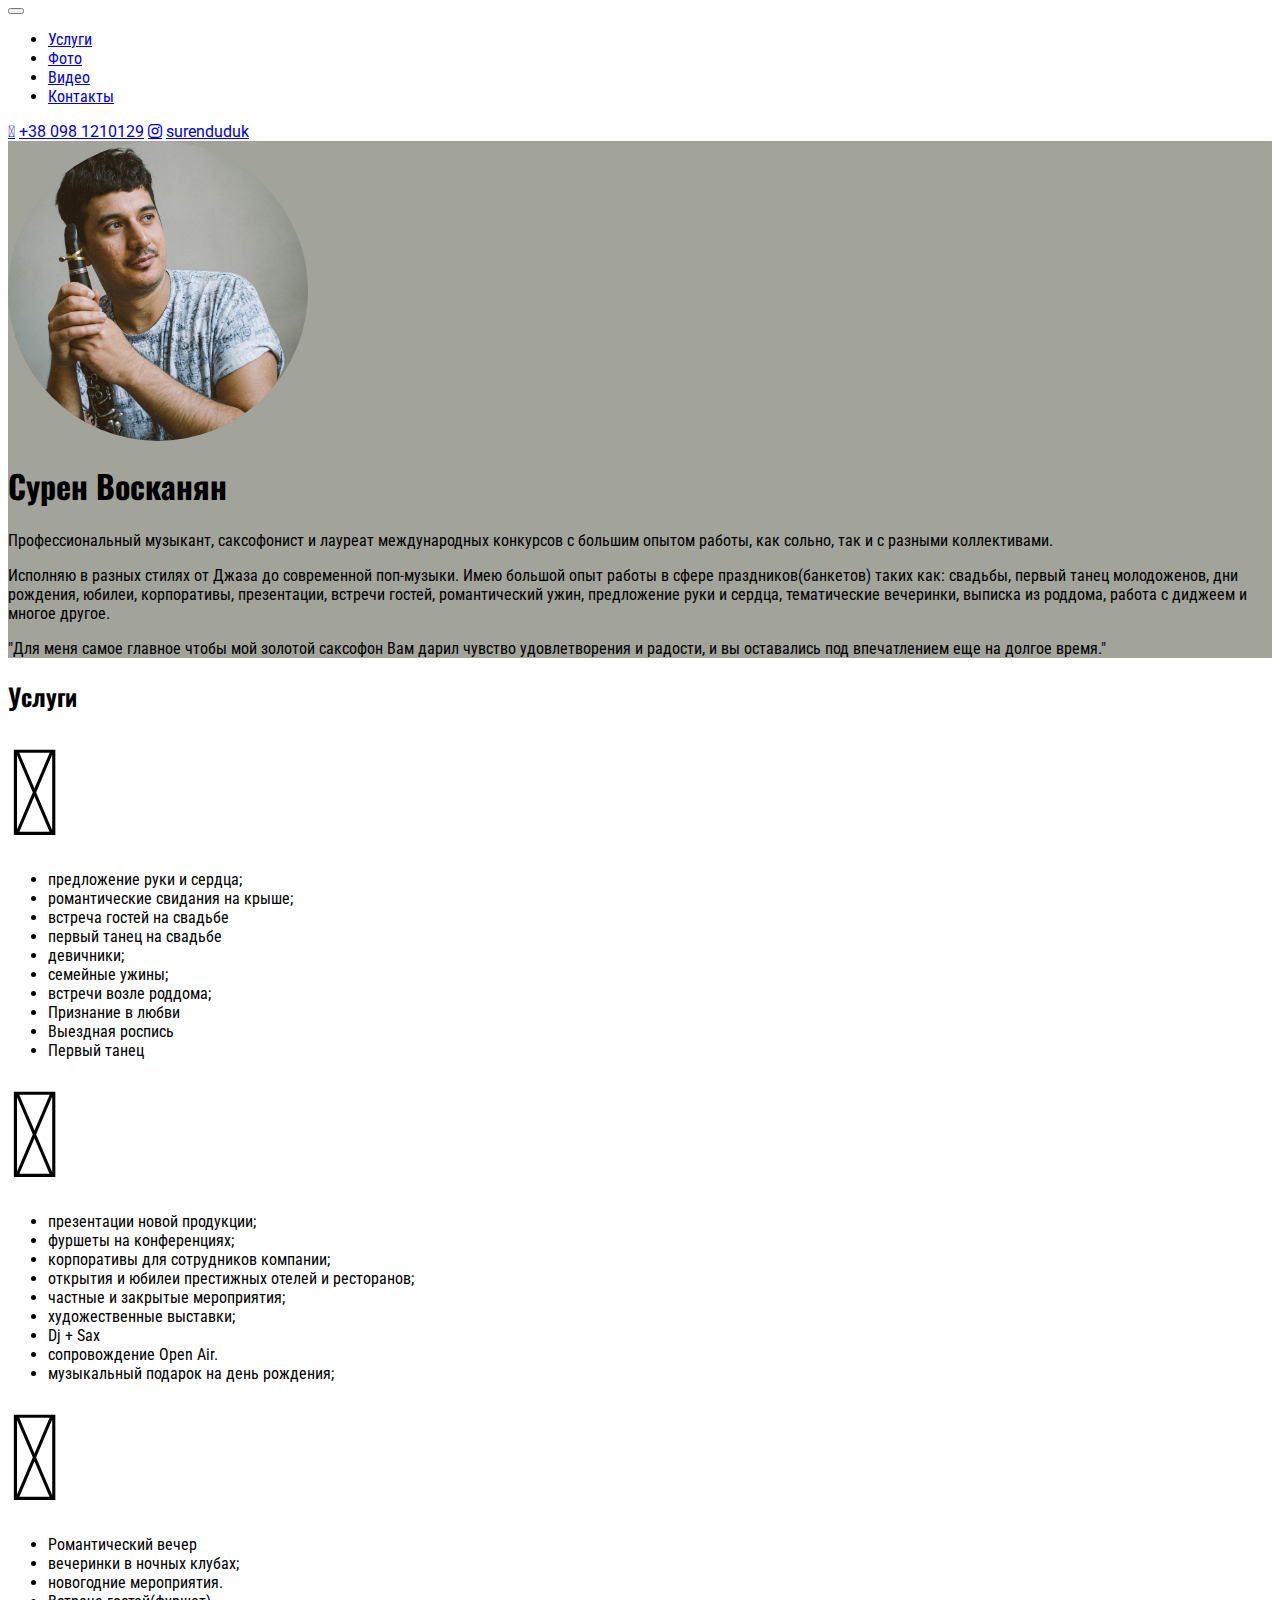
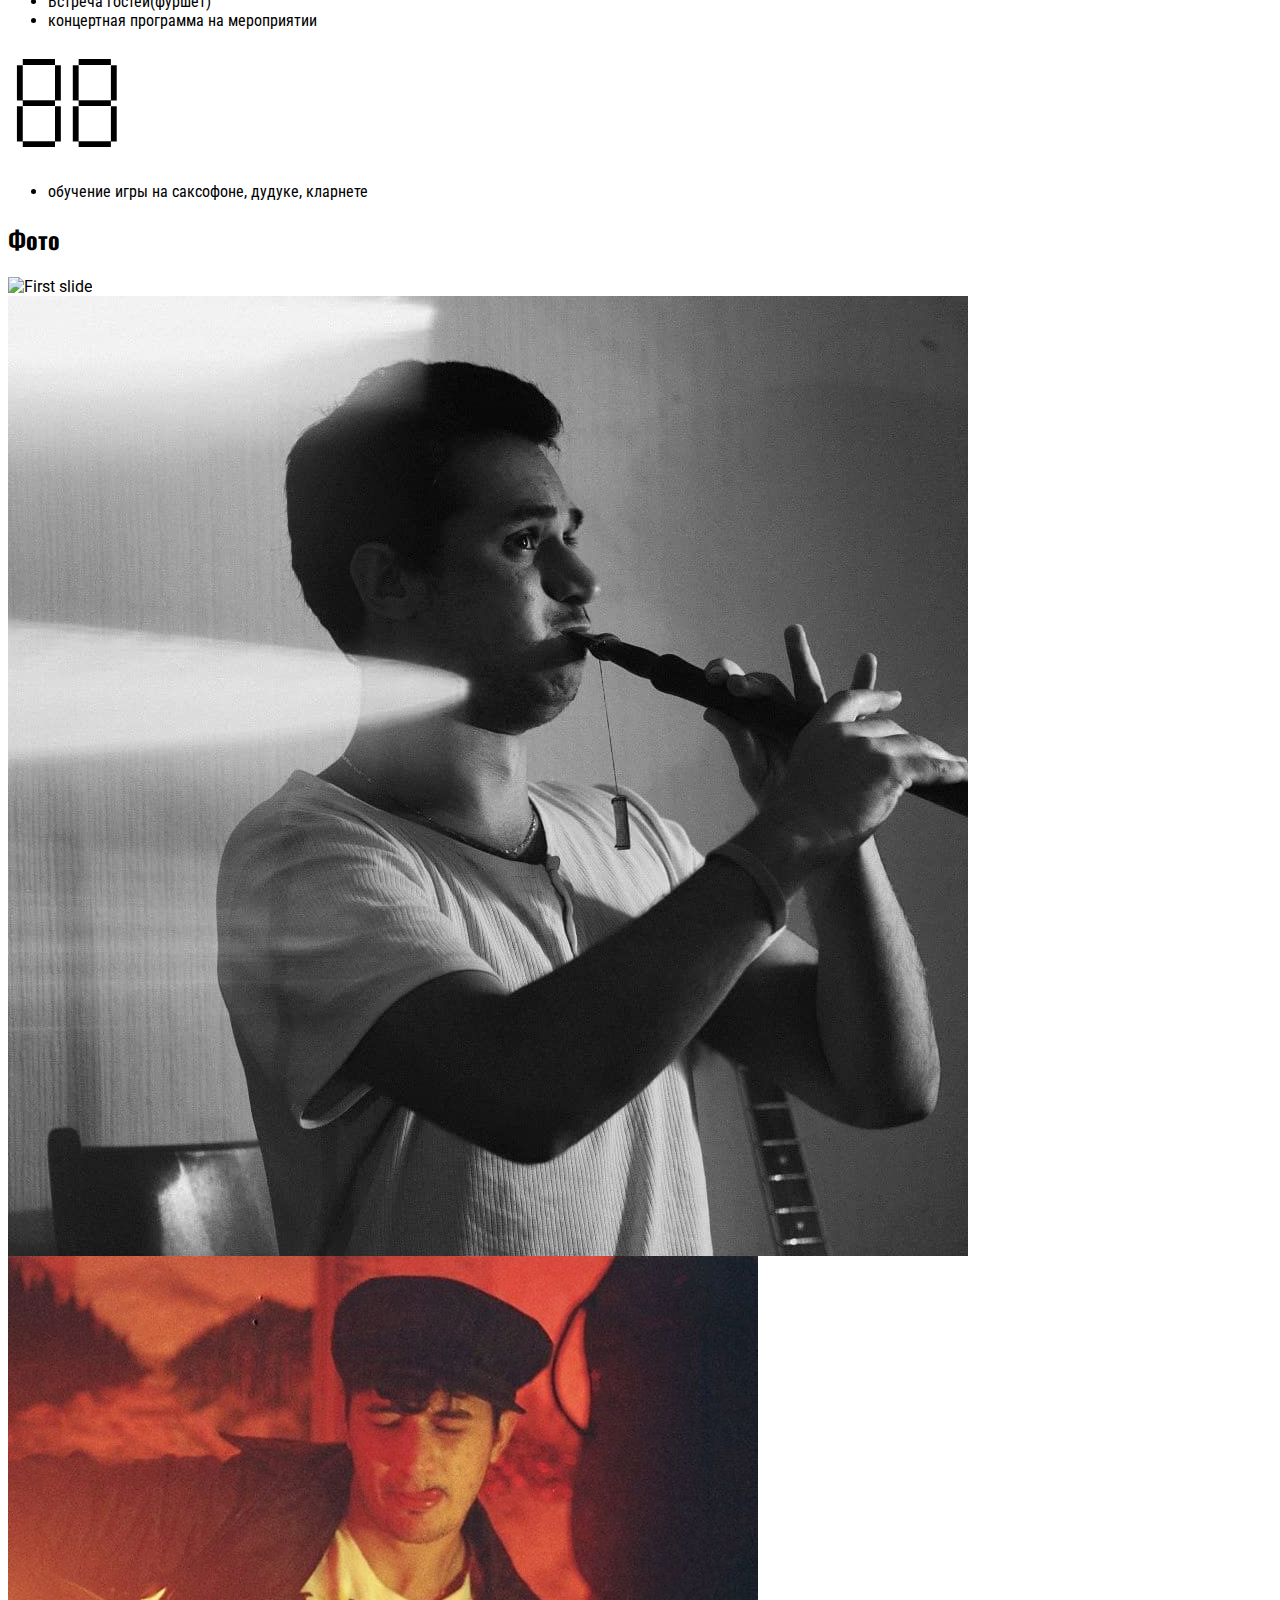
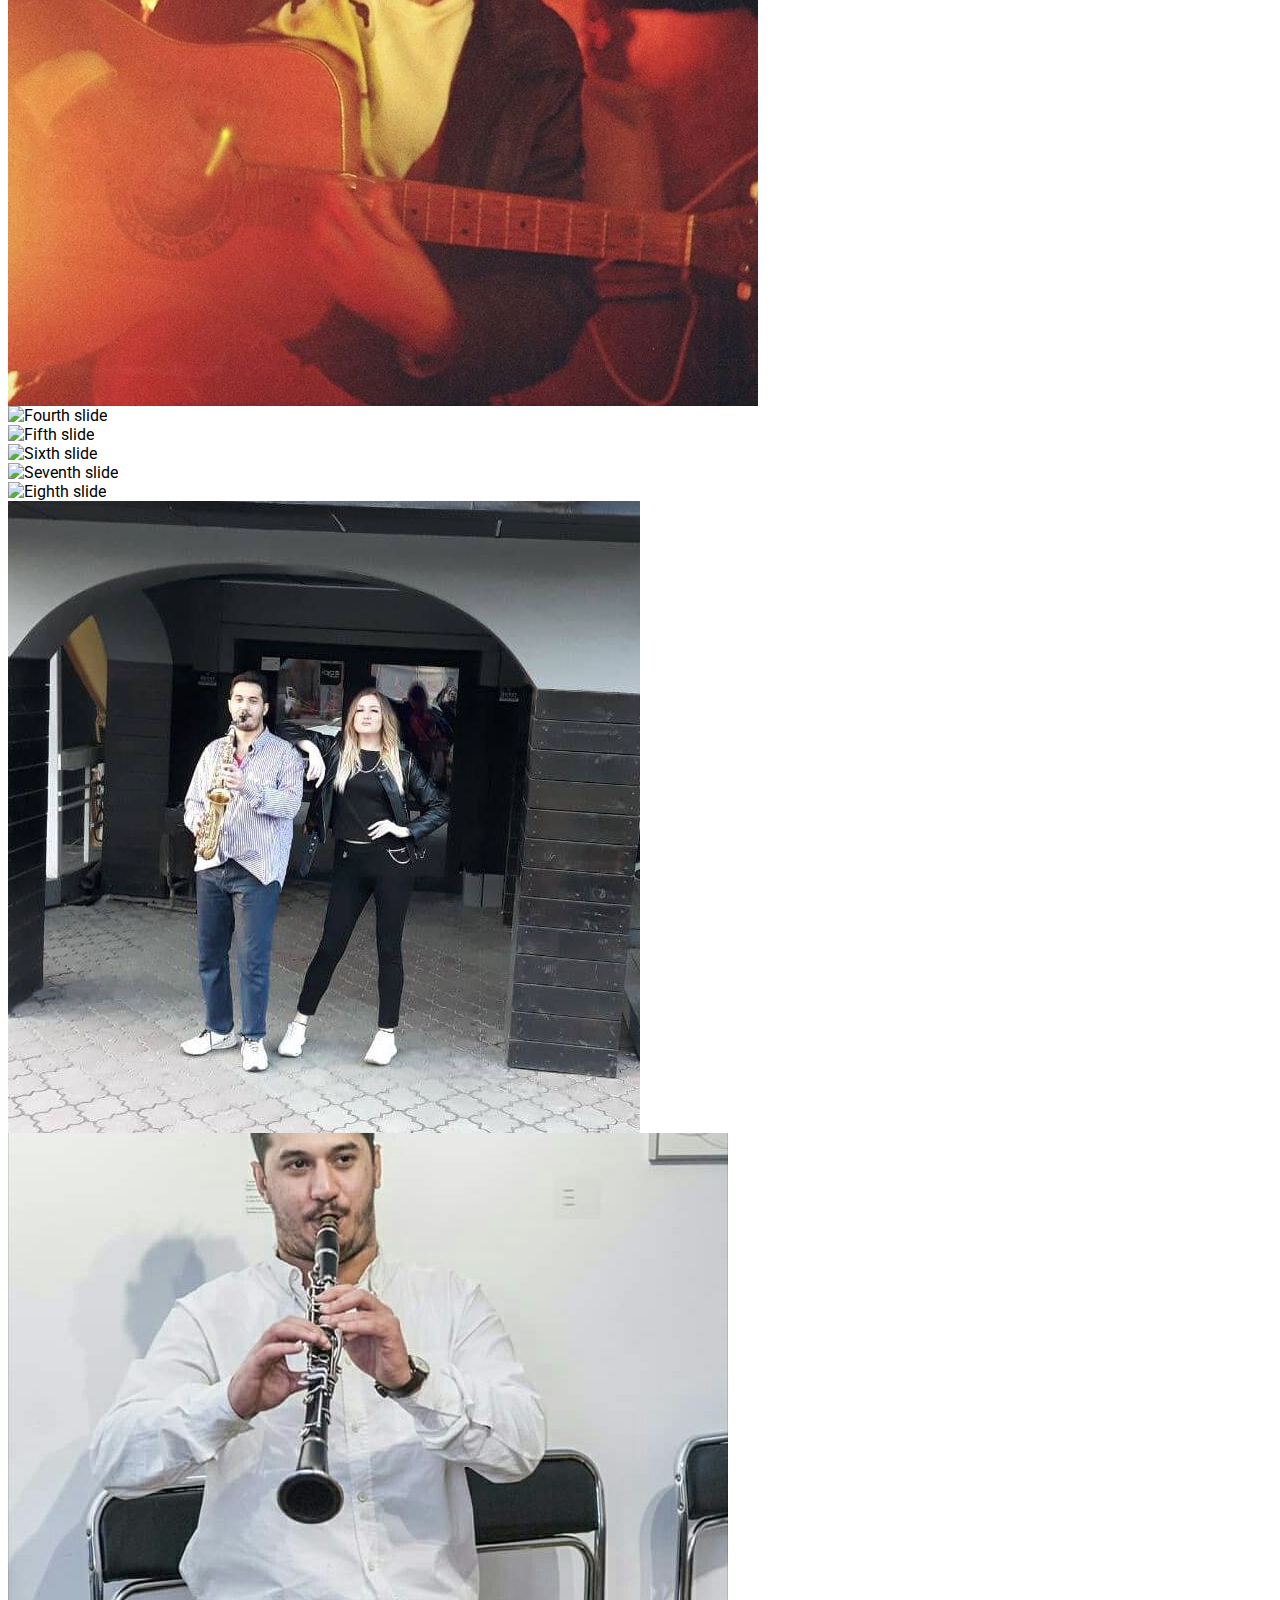
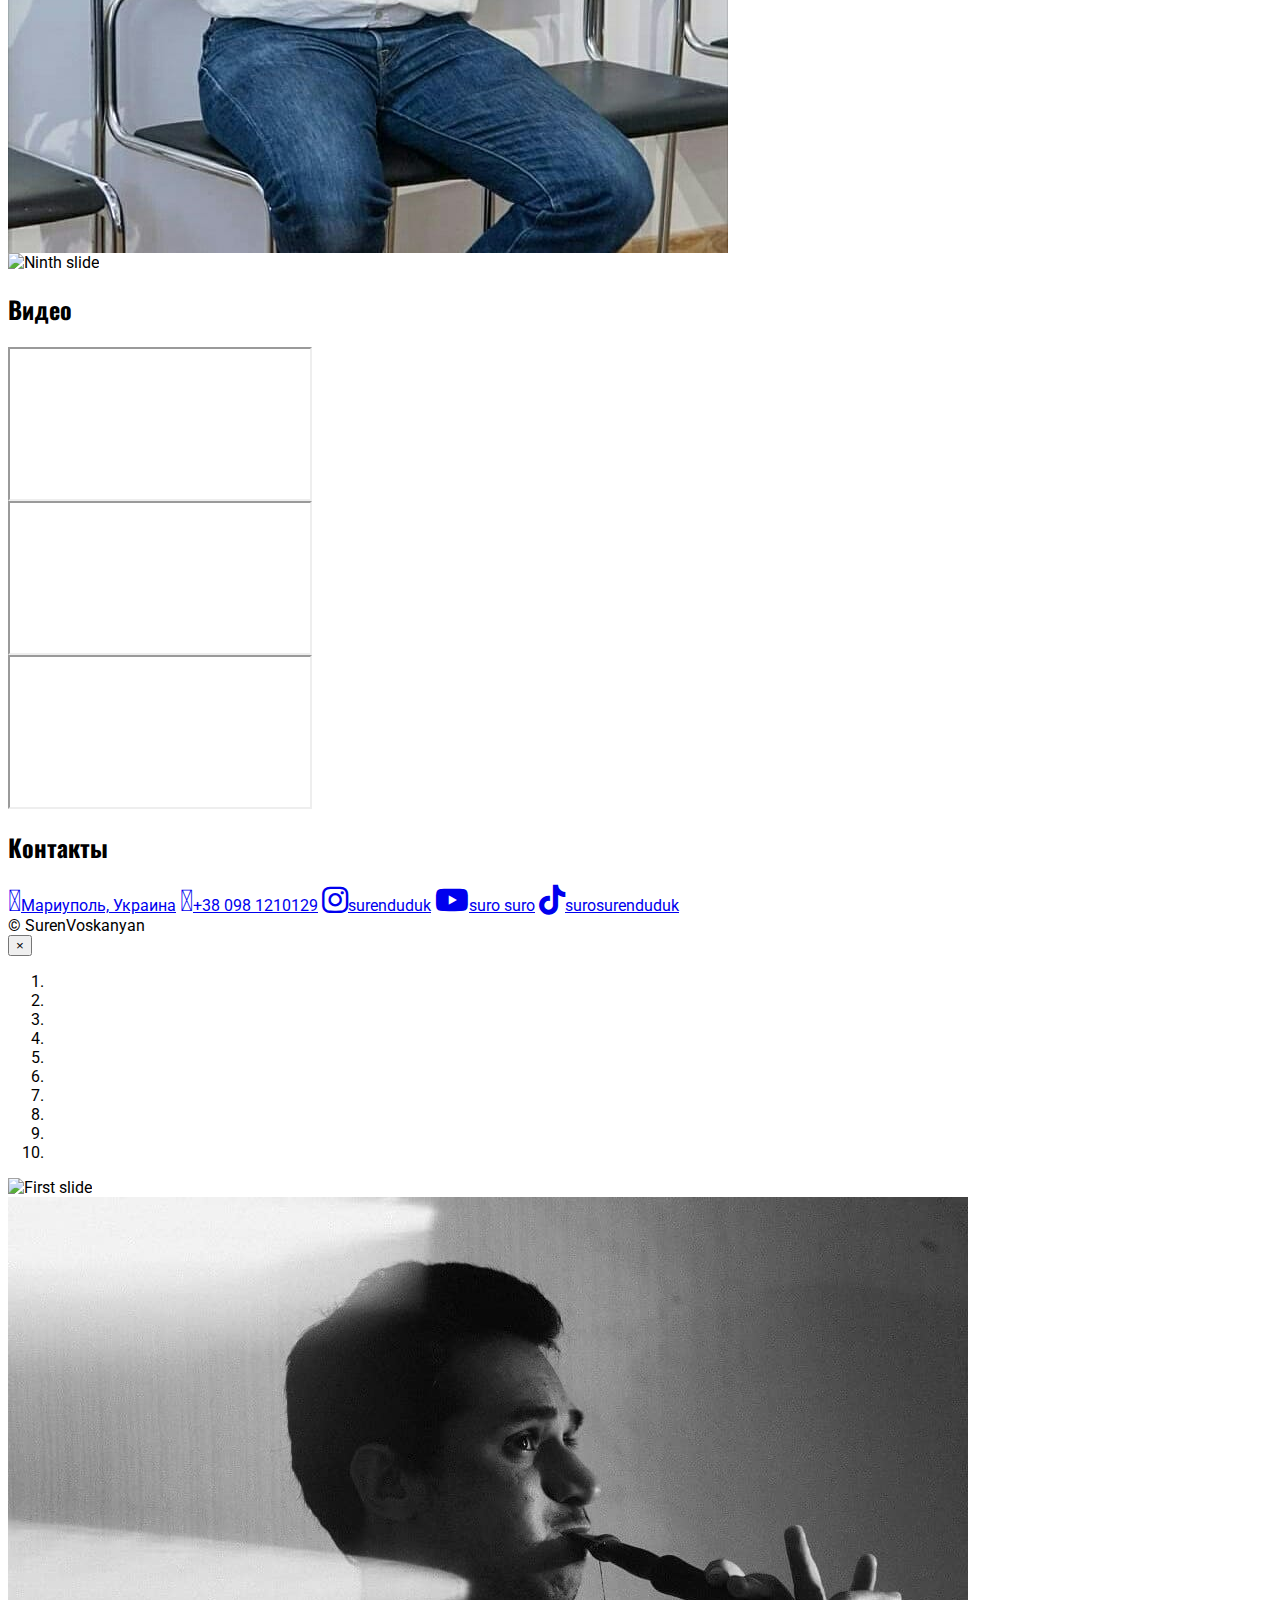
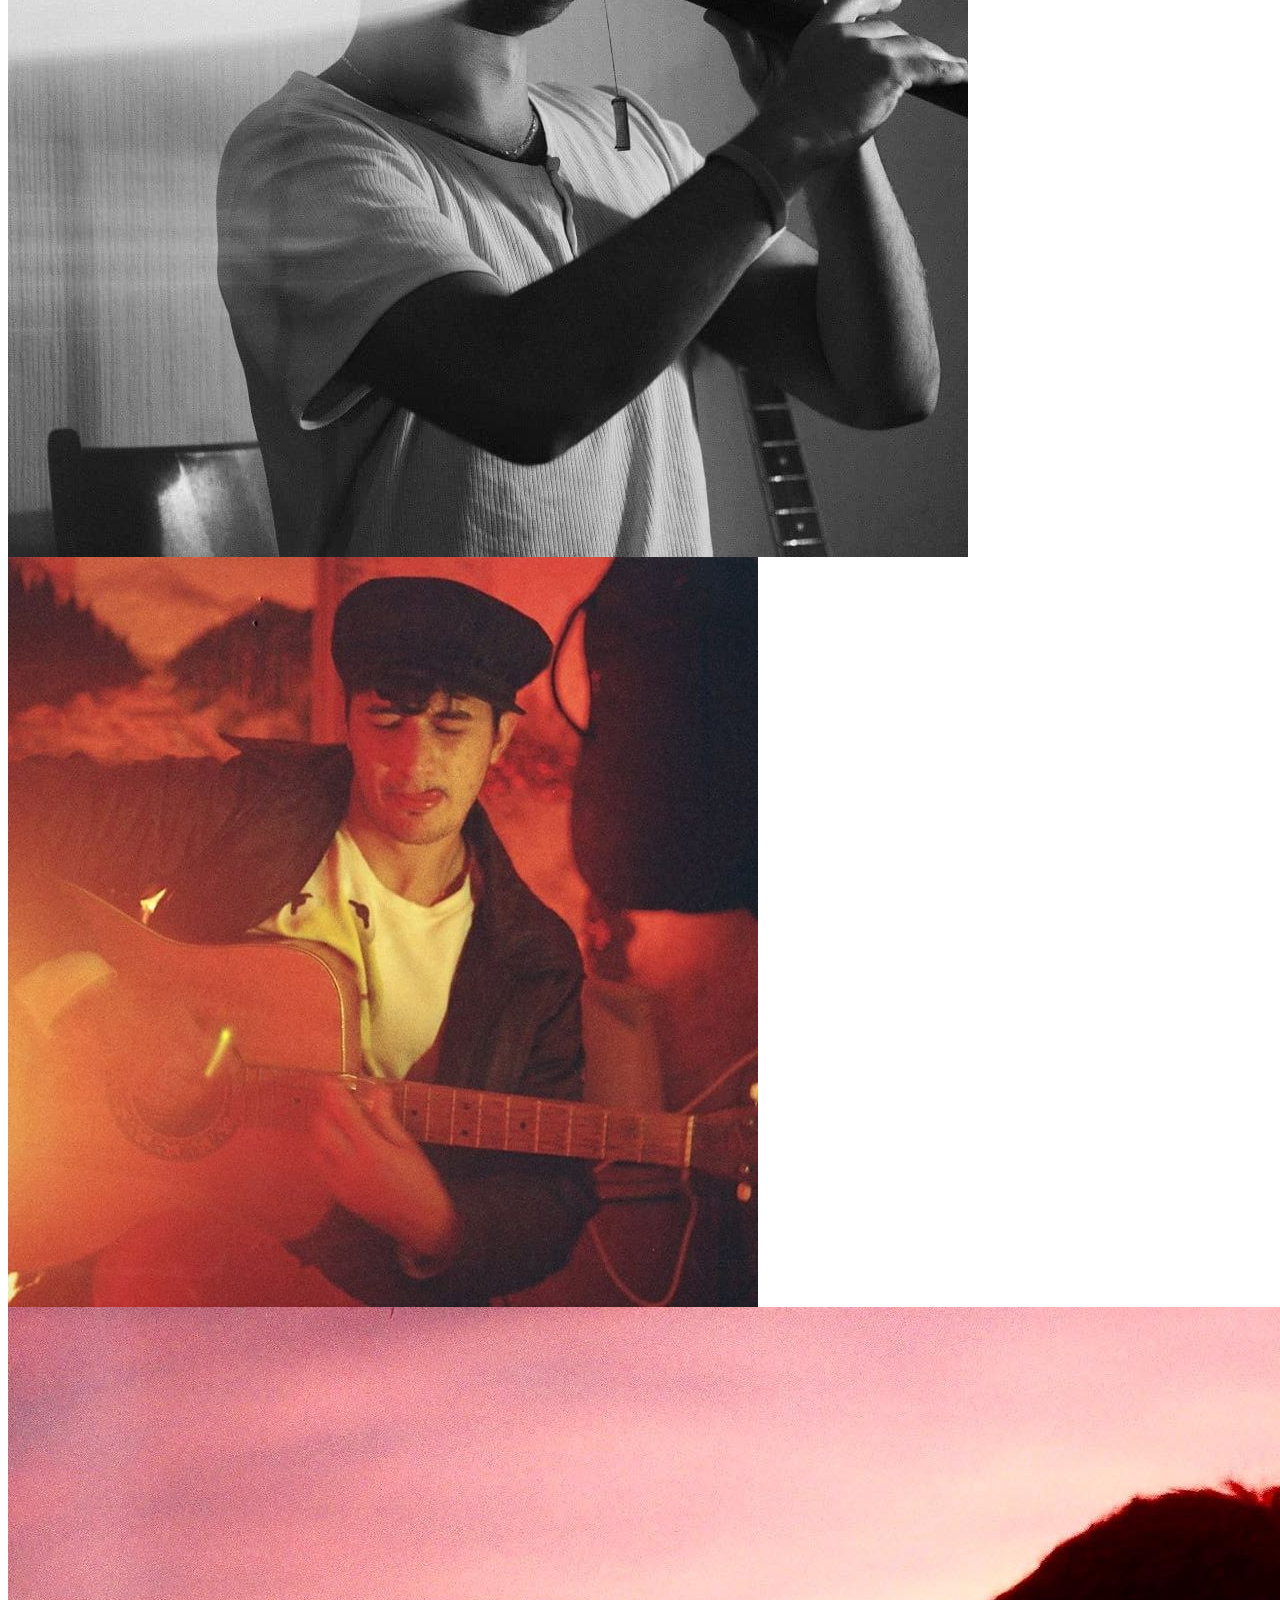
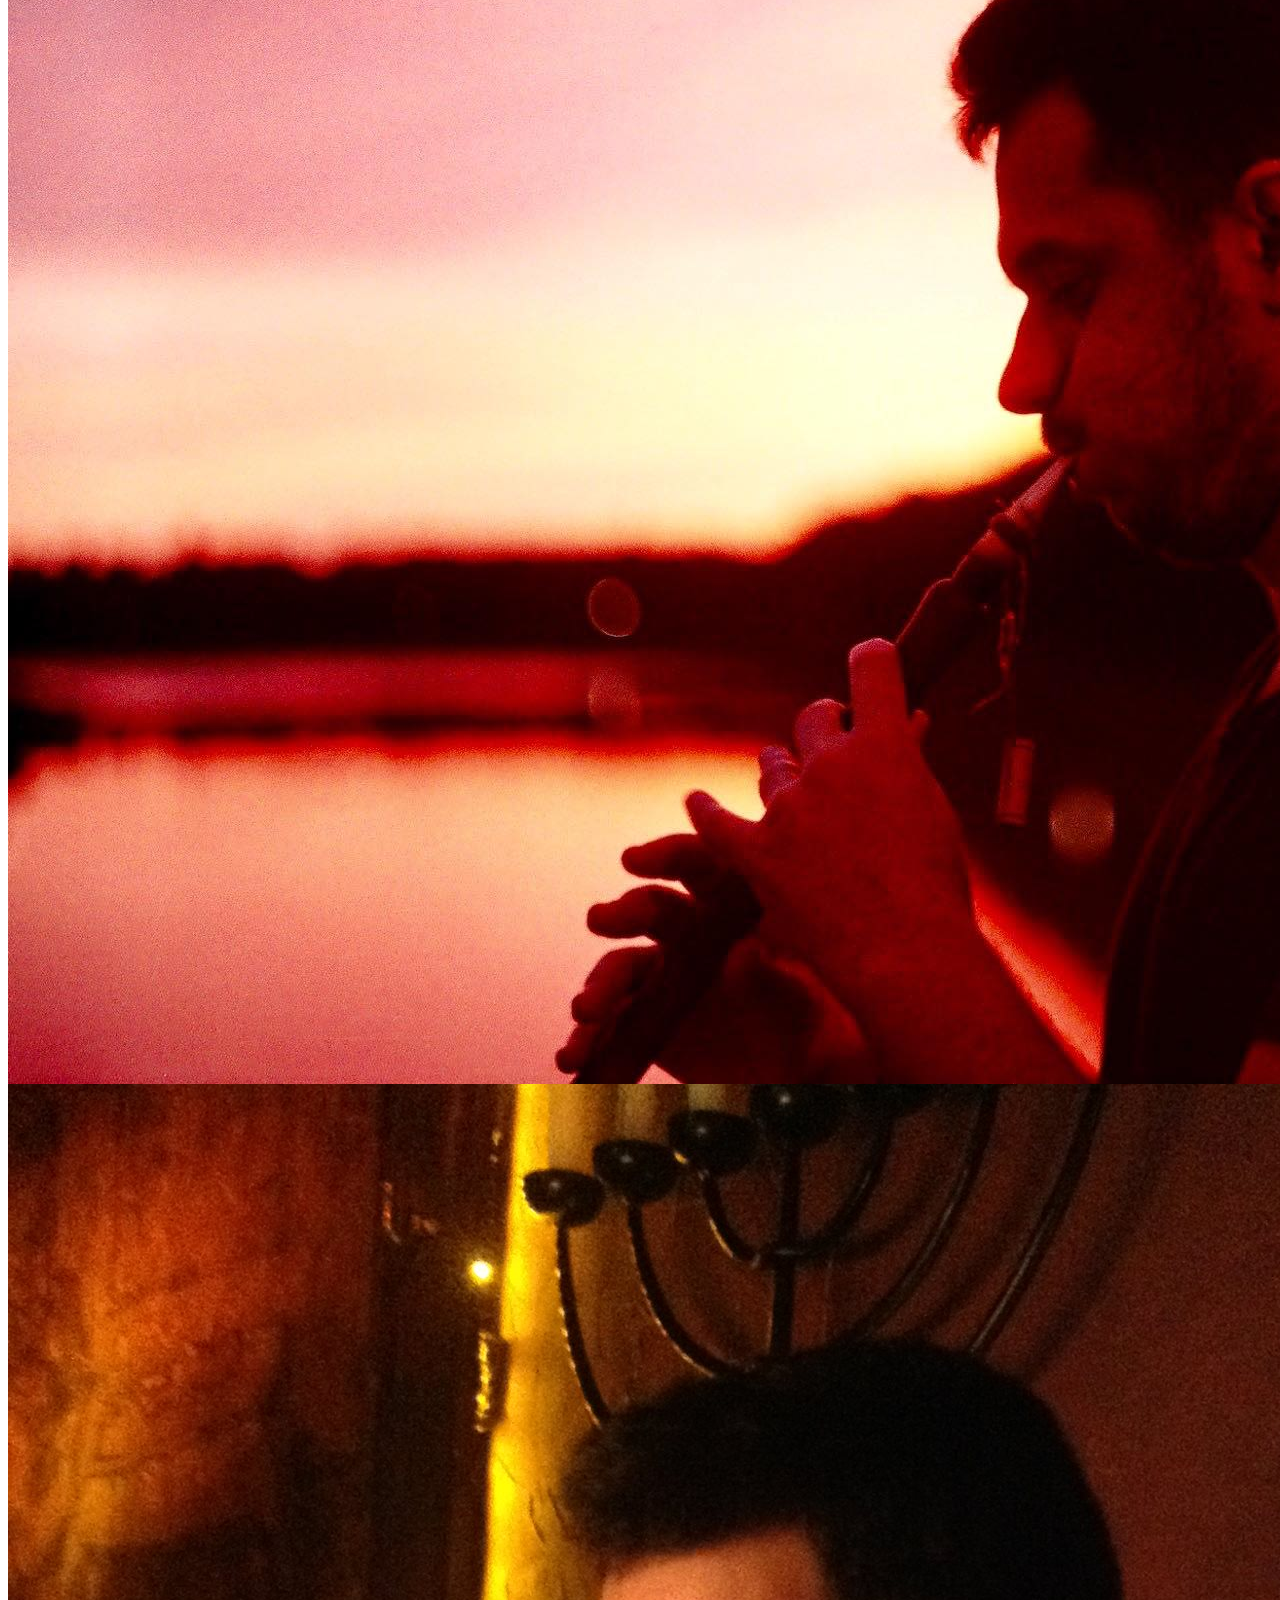
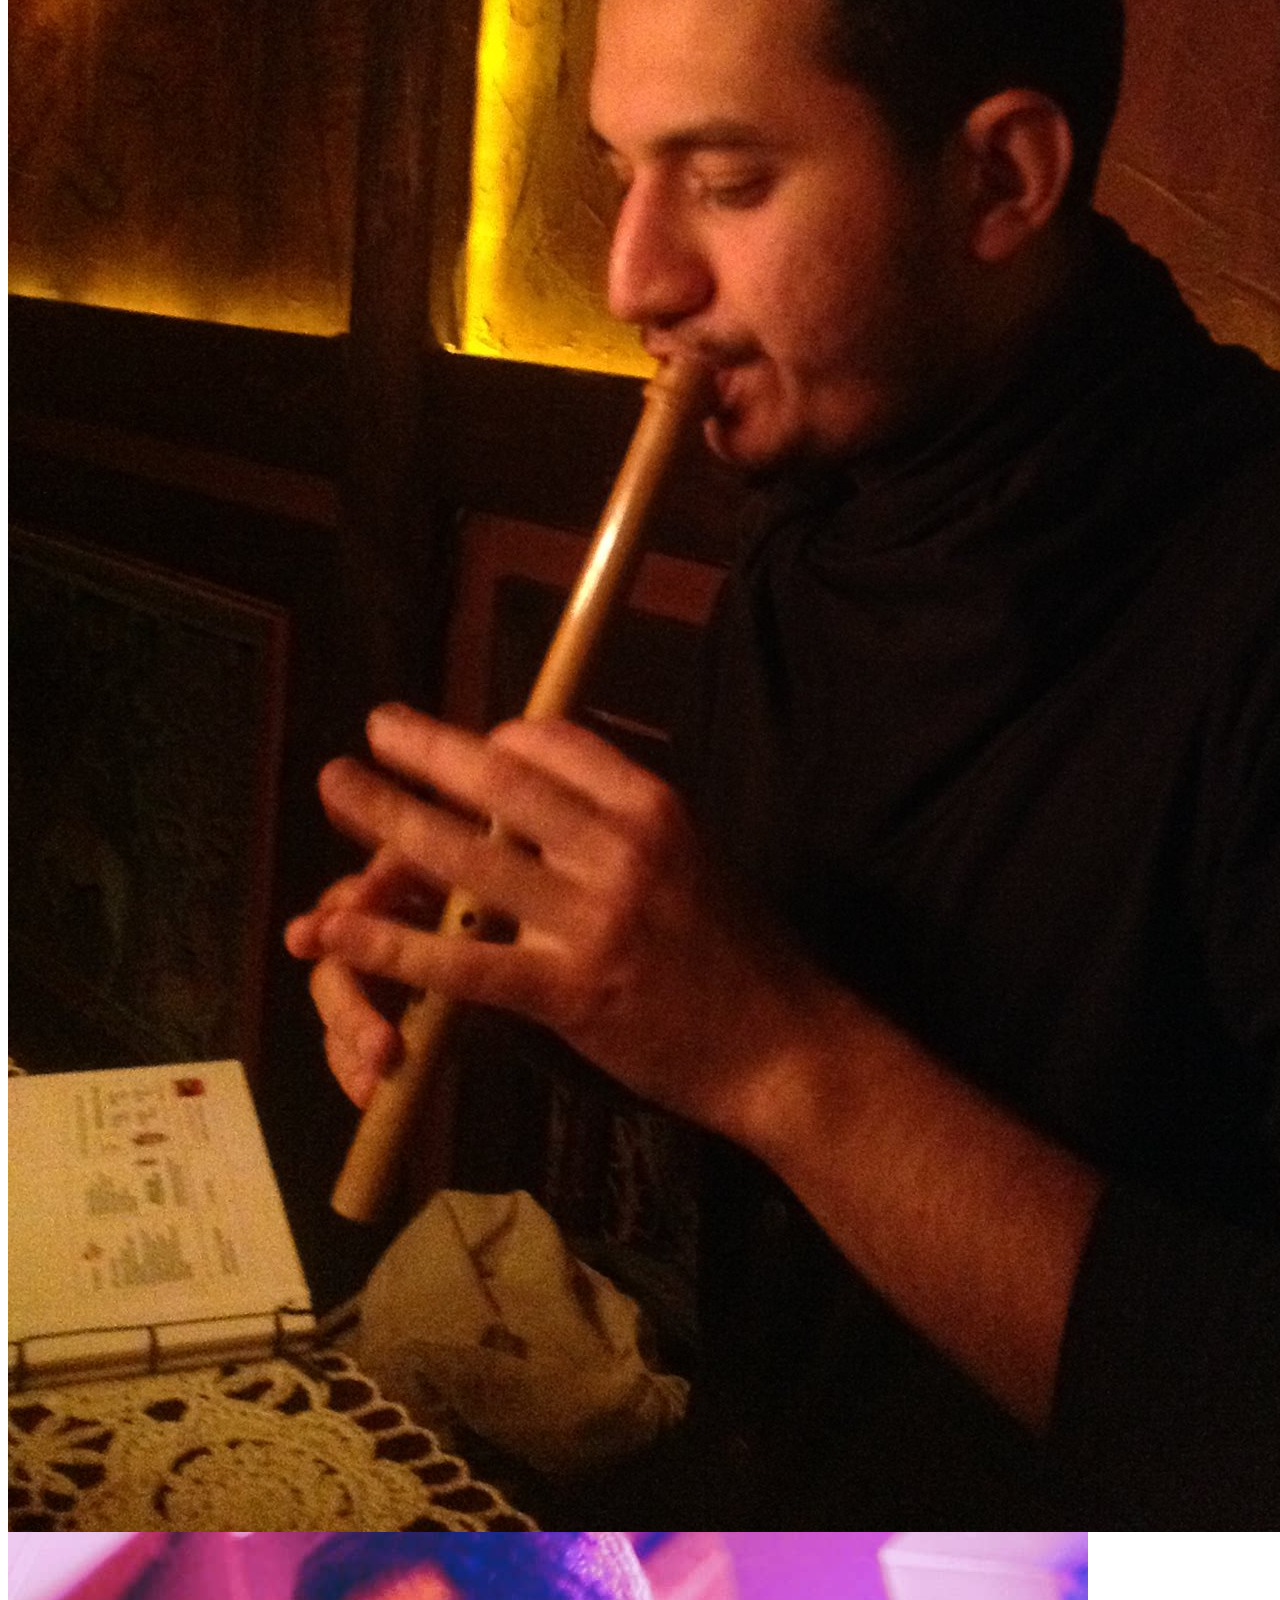
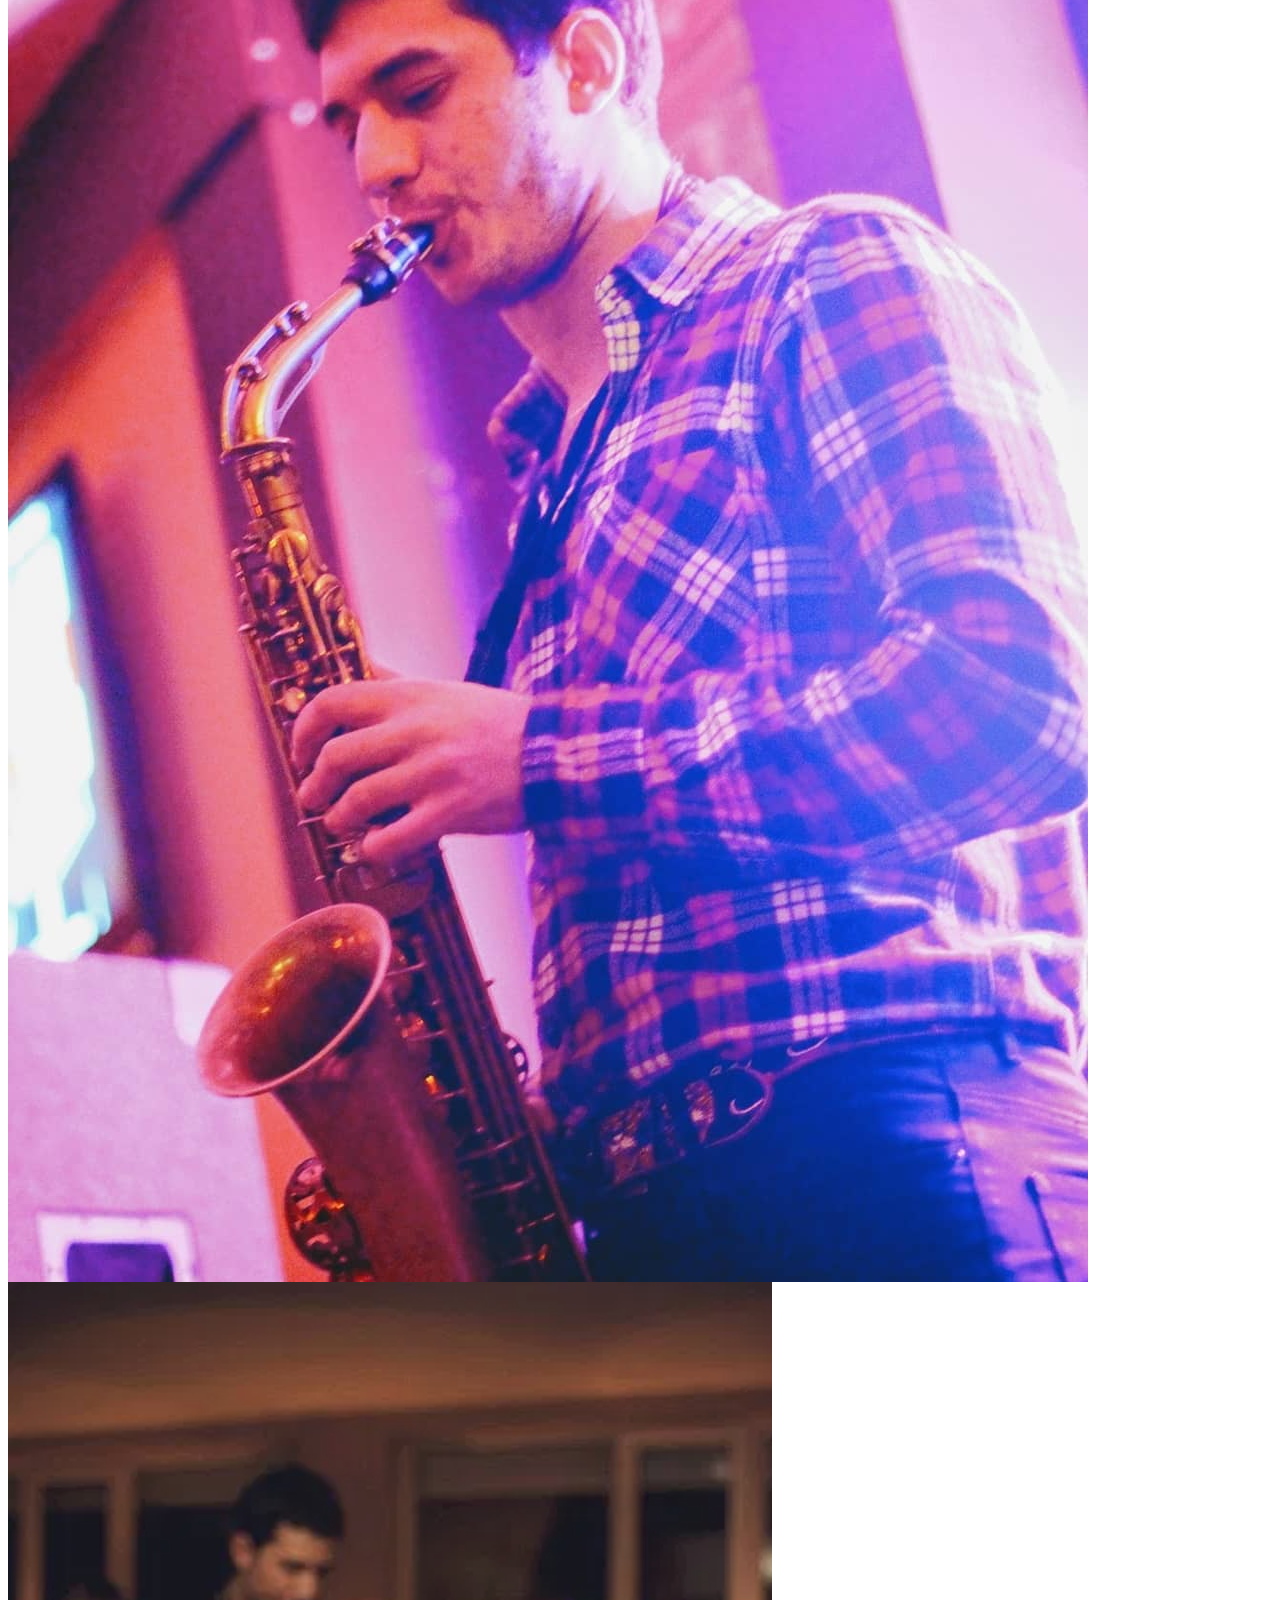
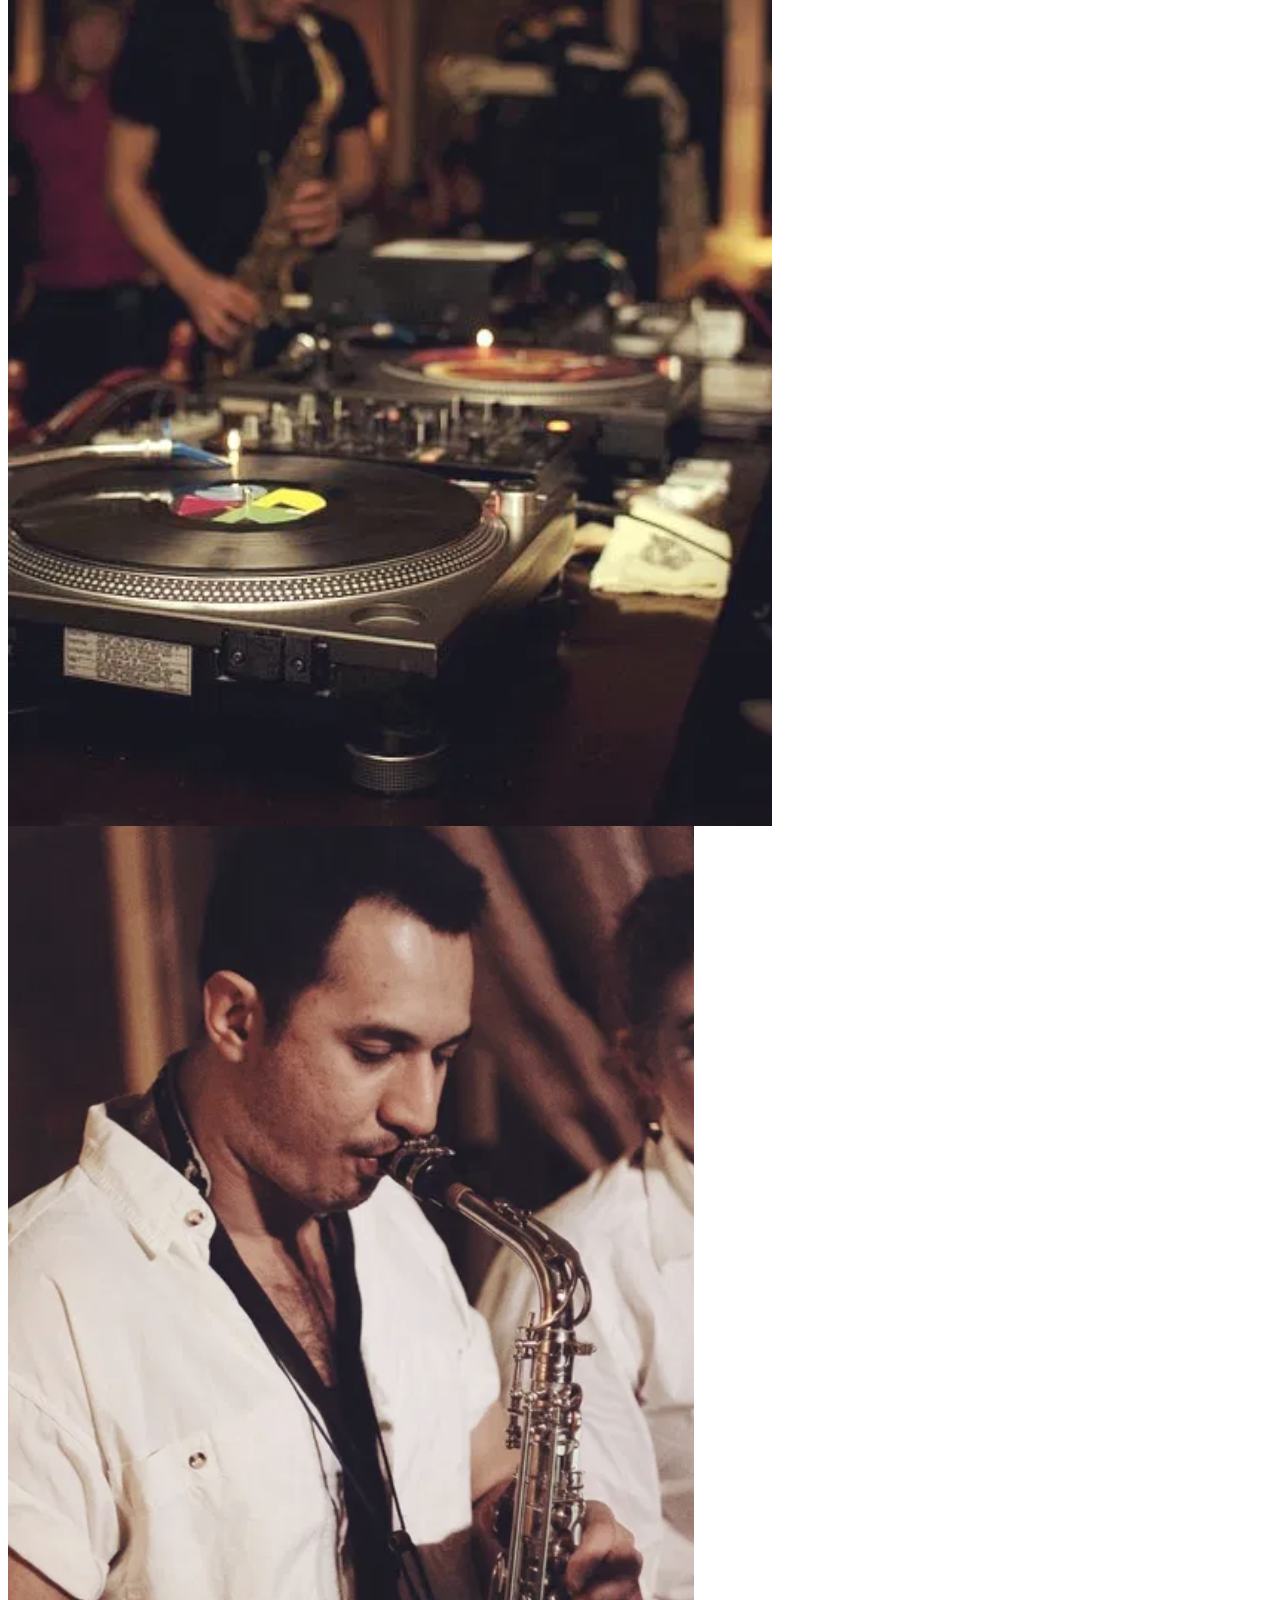
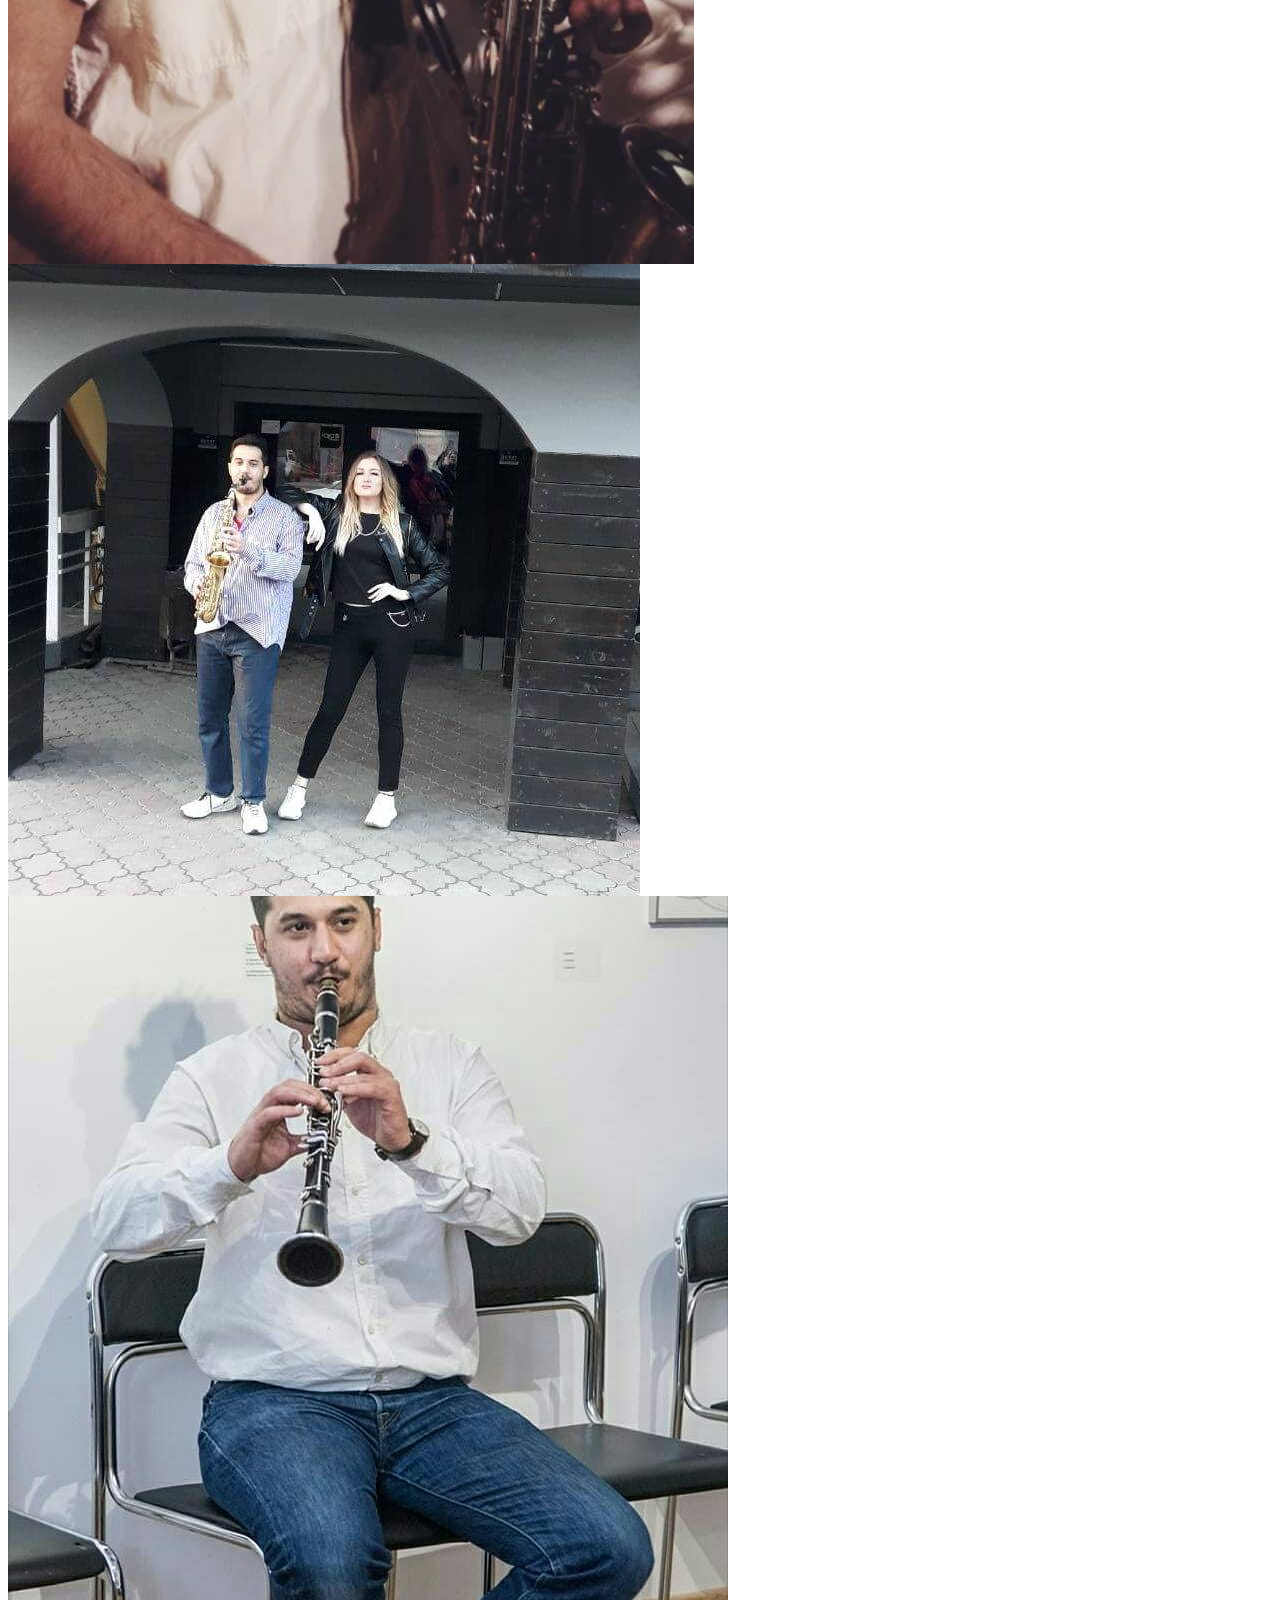
==== index.html @ 9242b957 "col" ====
<html>
	<head>
		<meta charset="UTF-8">
		<meta name="viewport" content="width=device-width, initial-scale=1, shrink-to-fit=no">
		<meta name="keywords" content="саксофонист Киев, Мариуполь саксофонист, саксофон, свадьбы, первый танец молодоженов, дни рождения, юбилеи, корпоративы, презентации, встречи гостей, романтический ужин, предложение руки и сердца, тематические вечеринки, выписка из роддома, работа с диджеем">
		<meta name="description" content="Сурен Восканян - профессиональный музыкант, саксофонист и лауреат международных конкурсов.">
		<meta property="og:description" content="Сурен Восканян - профессиональный музыкант, саксофонист и лауреат международных конкурсов.">
		<meta name="google-site-verification" content="wCO0cdBeNwSh0iQDwTzv04UwUqSn5IJJ7G1CL4BVByM" />
		<title>Suren Voskanyan</title>
		<link rel="stylesheet" href="https://stackpath.bootstrapcdn.com/bootstrap/4.5.0/css/bootstrap.min.css" integrity="sha384-9aIt2nRpC12Uk9gS9baDl411NQApFmC26EwAOH8WgZl5MYYxFfc+NcPb1dKGj7Sk" crossorigin="anonymous">
		<link rel="stylesheet" href="https://cdnjs.cloudflare.com/ajax/libs/font-awesome/6.0.0/css/all.min.css">
		<link rel="stylesheet" type="text/css" href="css/styles.css">
		<link href="https://fonts.googleapis.com/css2?family=Roboto:wght@400;700&display=swap" rel="stylesheet">
		<link href="https://fonts.googleapis.com/css2?family=Oswald:wght@500&display=swap" rel="stylesheet">
		<link href="https://fonts.googleapis.com/css2?family=Roboto+Condensed&display=swap" rel="stylesheet">
		<link rel="icon" href="img/favicon.ico" type="image/ico" sizes="16x16">
	</head>

	<body class="">
	<!-- navbar -->
		<nav class="navbar navbar-expand-lg navbar-dark bg-dark">
			<div class="container">
			  <button class="navbar-toggler border-warning" type="button" data-toggle="collapse" data-target="#navbarSupportedContent" aria-controls="navbarSupportedContent" aria-expanded="false" aria-label="Toggle navigation">
			    <span class="navbar-toggler-icon"></span>
			  </button>

			  <div class="collapse navbar-collapse" id="navbarSupportedContent">
			    <ul class="navbar-nav text-uppercase">
			      <li class="nav-item">
			        <a class="nav-link text-white" href="#services">Услуги</a>
			      </li>
			      <li class="nav-item">
			        <a class="nav-link text-white" href="#portfolio">Фото</a>
			      </li>
			      <li class="nav-item">
			        <a class="nav-link text-white" href="#video">Видео</a>
			      </li>
			      <li class="nav-item">
			        <a class="nav-link text-white" href="#contacts">Контакты</a>
			      </li>
			    </ul>
			  </div>
			  
			    <div class="contacts-header ml-auto">
			    	<a href="#" class="fa-thin fa-phone text-warning d-inline-block mr-2"></a>
			    	<a href="tel:+380981210129" class="text-white">+38 098 1210129</a>
			    	<a href="#" class="fa-brands fa-instagram text-warning d-inline-block mx-2"></a>
			    	<a href="http://instagram.com/surenduduk" target="_blank" class="text-white">surenduduk</a>
			    </div>
			</div>
		</nav>
		
		<!-- header -->
		<header id="header" class="header">
  			<div class="container py-5">
  				<div class="row">
  					<div class="col-md-6 col-lg-4 col-sm-12 py-3">
  						<img src="img/cat.png" alt="" class="main-image img-fluid">
  					</div>
  					<div class="col-md-6 col-lg-8 col-sm-12 py-3">
  						  	<div class="description text-white text-justify">
							<h1 class="text-warning">Сурен Восканян</h1> 
						    <p>Профессиональный музыкант, саксофонист и лауреат международных конкурсов с большим опытом работы, как сольно, так и с разными коллективами.</p> 
						    <p>Исполняю в разных стилях от Джаза до современной поп-музыки. 
						    Имею большой опыт работы в сфере праздников(банкетов) таких как:<span class="text-warning"> свадьбы, первый танец молодоженов, дни рождения, юбилеи, корпоративы, презентации, встречи гостей, романтический ужин, предложение руки и сердца, тематические вечеринки, выписка из роддома, работа с диджеем и многое другое.</span></p>
						    <p class="font-italic border-top border-warning pt-1">"Для меня самое главное чтобы мой золотой саксофон Вам дарил чувство удовлетворения и радости, и вы оставались под впечатлением еще на долгое время."</p>    
						</div>
  					</div>
  				</div>
   			</div>
		</header>
		<main>
			<div id="services" class="bg-dark py-4">
				<div class="container">
					<h2 class="text-warning text-center">Услуги</h2>
					<div class="row text-light">
						<div class="col-md-3">
							<span style="font-size: 120px;" class="mb-3 d-block fa-thin fa-hand-holding-heart icon-large text-center text-warning"></span>
							<ul>
								<li>предложение руки и сердца;</li>
								<li>романтические свидания на крыше;</li>
								<li>встреча гостей на свадьбе</li>
								<li>первый танец на свадьбе</li>
								<li>девичники;</li>
								<li>семейные ужины;</li>
								<li>встречи возле роддома;</li>
								<li>Признание в любви</li>
								<li>Выездная роспись</li>
								<li>Первый танец</li>
							</ul>
						</div>
						<div class="col-md-3">
							<span style="font-size: 120px;" class="mb-3 d-block fa-thin fa-gift text-center text-warning"></span>
							<ul>
								<li>презентации новой продукции;</li>
								<li>фуршеты на конференциях;</li>
								<li>корпоративы для сотрудников компании;</li>
								<li>открытия и юбилеи престижных отелей и ресторанов;</li>
								<li>частные и закрытые мероприятия;</li>
								<li>художественные выставки;</li>
								<li>Dj + Sax</li>
								<li>сопровождение Open Air.</li>
								<li>музыкальный подарок на день рождения;</li>
							</ul>
						</div>
						<div class="col-md-3">
							<span style="font-size: 120px;" class="mb-3 d-block fa-thin fa-martini-glass text-center text-warning"></span>
							<ul>
								<li>Романтический вечер</li>			
								<li>вечеринки в ночных клубах;</li>
								<li>новогодние мероприятия.</li>
								<li>Встреча гостей(фуршет)</li>
								<li>концертная программа на мероприятии</li>
							</ul>
						</div>
						<div class="col-md-3">
							<span style="font-size: 120px;" class="mb-3 d-block fa-thin fa-music text-center text-warning"></span>
							<ul>
								<li>обучение игры на саксофоне, дудуке, кларнете</li>
							</ul>
						</div>
					</div>
				</div>
			</div>
			<!-- portfolio -->
			<div  id="portfolio" class="py-4">
				<h2 class="text-center mb-4">Фото</h2>
				<div class="container">
					<div class="row" id="gallery" data-toggle="modal" data-target="#exampleModal">
						  <div class="col-12 col-sm-6 col-lg-3 mb-4">
						    <img class="w-100" src="img/portfolio/main-image.jpg" alt="First slide" data-target="#carouselExample" data-slide-to="0">
						  </div>
						  <div class="col-12 col-sm-6 col-lg-3 mb-4">
						    <img class="w-100" src="img/portfolio/gallery-img-2.jpg" alt="Second slide" data-target="#carouselExample" data-slide-to="1">
						  </div>
						  <div class="col-12 col-sm-6 col-lg-3 mb-4">
						    <img class="w-100" src="img/portfolio/gallery-img-6.jpg" alt="Third slide" data-target="#carouselExample" data-slide-to="2">
						  </div>
						  <div class="col-12 col-sm-6 col-lg-3 mb-4">
						    <img class="w-100" src="img/portfolio/gallery-img-4-sm.jpg" alt="Fourth slide" data-target="#carouselExample" data-slide-to="3">
						  </div>
						  <div class="col-12 col-sm-6 col-lg-3 mb-4">
						    <img class="w-100" src="img/portfolio/gallery-img-5-sm.jpg" alt="Fifth slide" data-target="#carouselExample" data-slide-to="4">
						  </div>
						  <div class="col-12 col-sm-6 col-lg-3 mb-4">
						    <img class="w-100" src="img/portfolio/gallery-img-3-sm.jpg" alt="Sixth slide" data-target="#carouselExample" data-slide-to="5">
						  </div>
						  <div class="col-12 col-sm-6 col-lg-3 mb-4">
						    <img class="w-100" src="img/portfolio/gallery-img-7-sm.jpg" alt="Seventh slide" data-target="#carouselExample" data-slide-to="6">
						  </div>
						  <div class="col-12 col-sm-6 col-lg-3 mb-4">
						    <img class="w-100" src="img/portfolio/gallery-img-8-sm.jpg" alt="Eighth slide" data-target="#carouselExample" data-slide-to="7">
						  </div>
						  <div class="col-12 col-sm-6 col-lg-3 mb-4">
						    <img class="w-100" src="img/portfolio/gallery-img-9.jpg" alt="Ninth slide" data-target="#carouselExample" data-slide-to="8">
						  </div>
						  <div class="col-12 col-sm-6 col-lg-3 mb-4">
						    <img class="w-100" src="img/portfolio/gallery-img-1.jpg" alt="Ninth slide" data-target="#carouselExample" data-slide-to="9">
						  </div>
						  <div class="col-12 col-sm-6 col-lg-3 mb-4">
						    <img class="w-100" src="img/portfolio/gallery-img-10-sm.png" alt="Ninth slide" data-target="#carouselExample" data-slide-to="10">
						  </div>
					</div>
				</div>
			</div>
			<!-- video -->
			<div id="video" class="py-4 bg-dark">
				<h2 class="text-center text-warning mb-4">Видео</h2>
				<div class="container">
					<div class="row">
						<div class="col-md-6 mb-4">
							<div class="embed-responsive embed-responsive-16by9">
						    	<iframe class="embed-responsive-item" src="https://www.youtube.com/embed/7Cb8nHIj1ng"></iframe>
						    </div>
						</div>
						<div class="col-md-6 mb-4">
							<div class="embed-responsive embed-responsive-16by9">
						    	<iframe class="embed-responsive-item" src="https://www.youtube.com/embed/FxPby0jv6uM"></iframe>
						    </div>
						</div>
						<div class="col-md-6 mb-4">
							<div class="embed-responsive embed-responsive-16by9">
						    	<iframe class="embed-responsive-item" src="https://www.youtube.com/embed/k66tGuWvoUA"></iframe>
						    </div>
						</div>
					</div>
				</div>
			</div>
			<!-- contacts -->
			<div id="contacts" class="py-4">
				<h2 class="text-center mb-4">Контакты</h2>
				<div class="container">
					<div class="row">
						<div class="m-auto d-flex">
							<div class="d-flex flex-column">
								<a href="https://goo.gl/maps/9EaAKgRgowGGGGd28" class="text-dark"><span style="font-size: 30px;" class="fa-thin fa-location-dot text-warning d-inline-block px-3"></span>Мариуполь, Украина</a>
								<a href="tel:+380981210129" class="text-dark"><span style="font-size: 30px;" class="fa-thin fa-phone text-warning d-inline-block px-3"></span>+38 098 1210129</a>
						    	<a href="http://instagram.com/surenduduk" target="_blank" class="text-dark"><span style="font-size: 30px;" class="fab fa-instagram text-warning d-inline-block px-3"></span>surenduduk</a>
						    	<a href="https://www.youtube.com/channel/UC8JMTvJkwSxiV7yyNVWSGrQ" target="_blank" class="text-dark"><span style="font-size: 30px;" class="fab fa-youtube text-warning d-inline-block px-3"></span>suro suro</a>
						    	<a href="https://vm.tiktok.com/ZML6oRB1Y" target="_blank" class="text-dark"><span style="font-size: 30px;" class="fab fa-tiktok text-warning d-inline-block px-3"></span>surosurenduduk</a>
							</div>
					    </div>
					</div>
				</div>
			</div>
		</main>
		<footer class="footer bg-dark py-4">
		  <div class="container">
		    <span class="text-white">&#169; SurenVoskanyan</span>
		  </div>
		</footer>
		<div class="mobile-phone-icon">
			<a href="tel:+380981210129" class="fa-thin fa-phone is-animating"></a>
		</div>
		<!-- Modal -->
		<!-- 
		This part is straight out of Bootstrap docs. Just a carousel inside a modal.
		-->
		<div class="modal fade" id="exampleModal" tabindex="-1" role="dialog" aria-hidden="true">
		  <div class="modal-dialog" role="document">
		    <div class="modal-content">
		      <div class="modal-header">
		        <button type="button" class="close" data-dismiss="modal" aria-label="Close">
		          <span aria-hidden="true">&times;</span>
		        </button>
		      </div>
		      <div class="modal-body">
		        <div id="carouselExample" class="carousel slide" data-ride="carousel">
		          <ol class="carousel-indicators">
		            <li data-target="#carouselExample" data-slide-to="0" class="active"></li>
		            <li data-target="#carouselExample" data-slide-to="1"></li>
		            <li data-target="#carouselExample" data-slide-to="2"></li>
		            <li data-target="#carouselExample" data-slide-to="3"></li>
		            <li data-target="#carouselExample" data-slide-to="4"></li>
		            <li data-target="#carouselExample" data-slide-to="5"></li>
		            <li data-target="#carouselExample" data-slide-to="6"></li>
		            <li data-target="#carouselExample" data-slide-to="7"></li>
		            <li data-target="#carouselExample" data-slide-to="8"></li>
		            <li data-target="#carouselExample" data-slide-to="9"></li>
		          </ol>
		          <div class="carousel-inner">
		            <div class="carousel-item active">
		              <img class="d-block w-100" src="img/portfolio/main-image.jpg" alt="First slide">
		            </div>
		            <div class="carousel-item">
		              <img class="d-block w-100" src="img/portfolio/gallery-img-2.jpg" alt="Second slide">
		            </div>
		            <div class="carousel-item">
		              <img class="d-block w-100" src="img/portfolio/gallery-img-6.jpg" alt="Third slide">
		            </div>
		            <div class="carousel-item">
		              <img class="d-block w-100" src="img/portfolio/gallery-img-4.jpg" alt="Fourth slide">
		            </div>
		            <div class="carousel-item">
		              <img class="d-block w-100" src="img/portfolio/gallery-img-5.jpg" alt="Fifth slide">
		            </div>
		            <div class="carousel-item">
		              <img class="d-block w-100" src="img/portfolio/gallery-img-3.jpg" alt="Sixth slide">
		            </div>
		            <div class="carousel-item">
		              <img class="d-block w-100" src="img/portfolio/gallery-img-7.png" alt="Seventh slide">
		            </div>
		            <div class="carousel-item">
		              <img class="d-block w-100" src="img/portfolio/gallery-img-8.png" alt="Eighth slide">
		            </div>
		            <div class="carousel-item">
		              <img class="d-block w-100" src="img/portfolio/gallery-img-9.jpg" alt="Ninth slide">
		            </div>
		            <div class="carousel-item">
		              <img class="d-block w-100" src="img/portfolio/gallery-img-1.jpg" alt="Ninth slide">
		            </div>
		            <div class="carousel-item">
		              <img class="d-block w-100" src="img/portfolio/gallery-img-10.png" alt="Ninth slide">
		            </div>
		          </div>
		          <a class="carousel-control-prev" href="#carouselExample" role="button" data-slide="prev">
		            <span class="carousel-control-prev-icon" aria-hidden="true"></span>
		            <span class="sr-only">Previous</span>
		          </a>
		          <a class="carousel-control-next" href="#carouselExample" role="button" data-slide="next">
		            <span class="carousel-control-next-icon" aria-hidden="true"></span>
		            <span class="sr-only">Next</span>
		          </a>
		        </div>
		      </div>
		      <div class="modal-footer">
		        <button type="button" class="btn btn-warning" data-dismiss="modal">Close</button>
		      </div>
		    </div>
		  </div>
		</div>
	    <script src="https://code.jquery.com/jquery-3.5.1.slim.min.js" integrity="sha384-DfXdz2htPH0lsSSs5nCTpuj/zy4C+OGpamoFVy38MVBnE+IbbVYUew+OrCXaRkfj" crossorigin="anonymous"></script>
		<script src="https://stackpath.bootstrapcdn.com/bootstrap/4.5.0/js/bootstrap.min.js" integrity="sha384-OgVRvuATP1z7JjHLkuOU7Xw704+h835Lr+6QL9UvYjZE3Ipu6Tp75j7Bh/kR0JKI" crossorigin="anonymous"></script>
		<script type="text/javascript" href="js/main.js"></script>
	</body>
</html>
---- css/styles.css ----
body {
	font-family: 'Roboto', sans-serif;
}

h1, h2, h3 {
	font-family: 'Oswald', sans-serif;
}

p, ul li {
	font-family: 'Roboto Condensed', sans-serif;
}

nav a:hover {
	color: #ffc107 !important; 
}

.mobile-phone-icon {
	display: none;
}

.header {
/*	background: url(../img/msin.jpg);
    background-position: center center;
    background-repeat: no-repeat;
    background-size: 71%;
    background-attachment: fixed;
    background-color: #343a40;*/
    background-color: #a2a39b;
}

.main-image {
	width:  300px;
	height:  300px;
	border-radius: 50%;
}

@media screen and (max-width: 992px)  {
	.contacts-header {
		position: absolute;
    	top: 18px;
    	right: 20px;
	}

	.mobile-phone-icon {
		display: block;
		position: fixed;
		bottom: 30px;
		right: 30px;
		width: 60px;
		height: 60px;
		background: #28a745;
		border-radius: 55px;
	}

	.mobile-phone-icon:hover {
		opacity: .5;
	}

	.mobile-phone-icon a {
		color: white;
		font-size: 30px;
		width: 100%;
		height: 100%;
		cursor: pointer;
		align-items: center;
		justify-content: center;
		display: flex;
	}

	.mobile-phone-icon a:hover {
		text-decoration: none;
	}
}
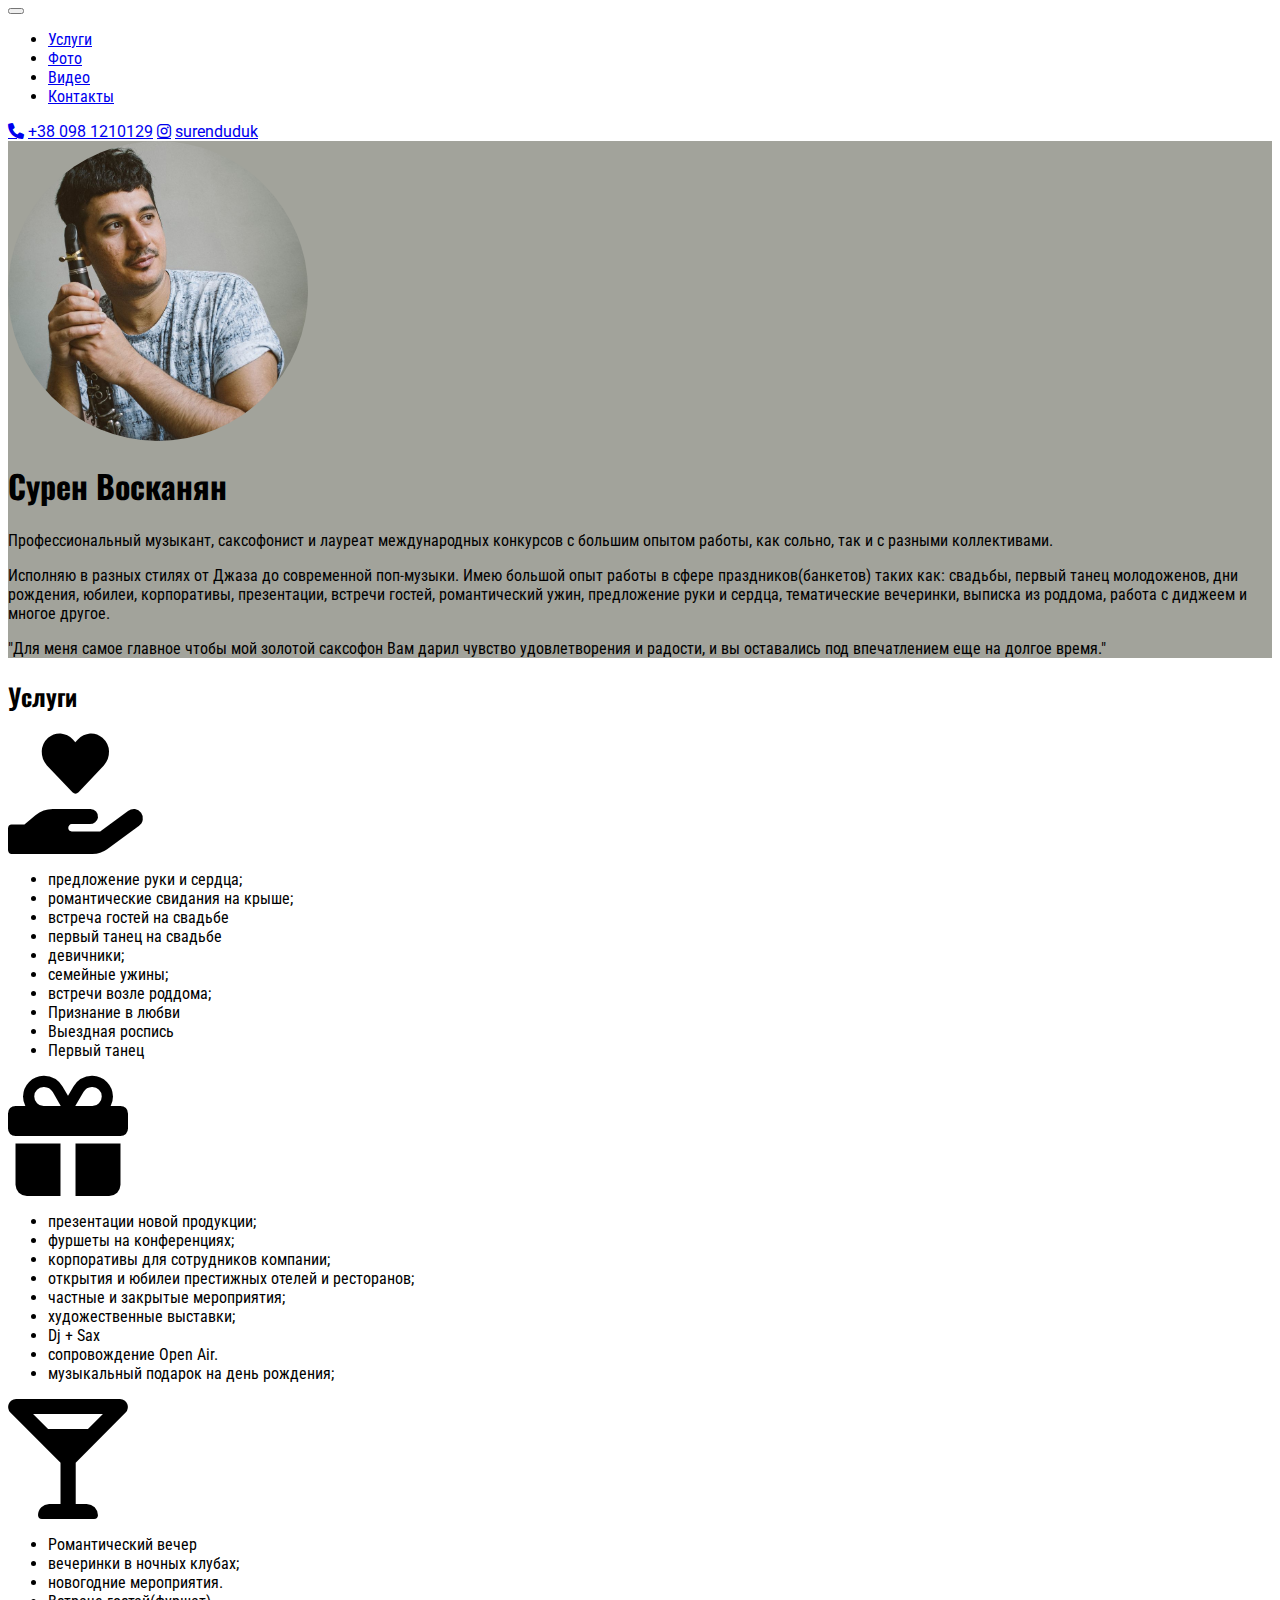
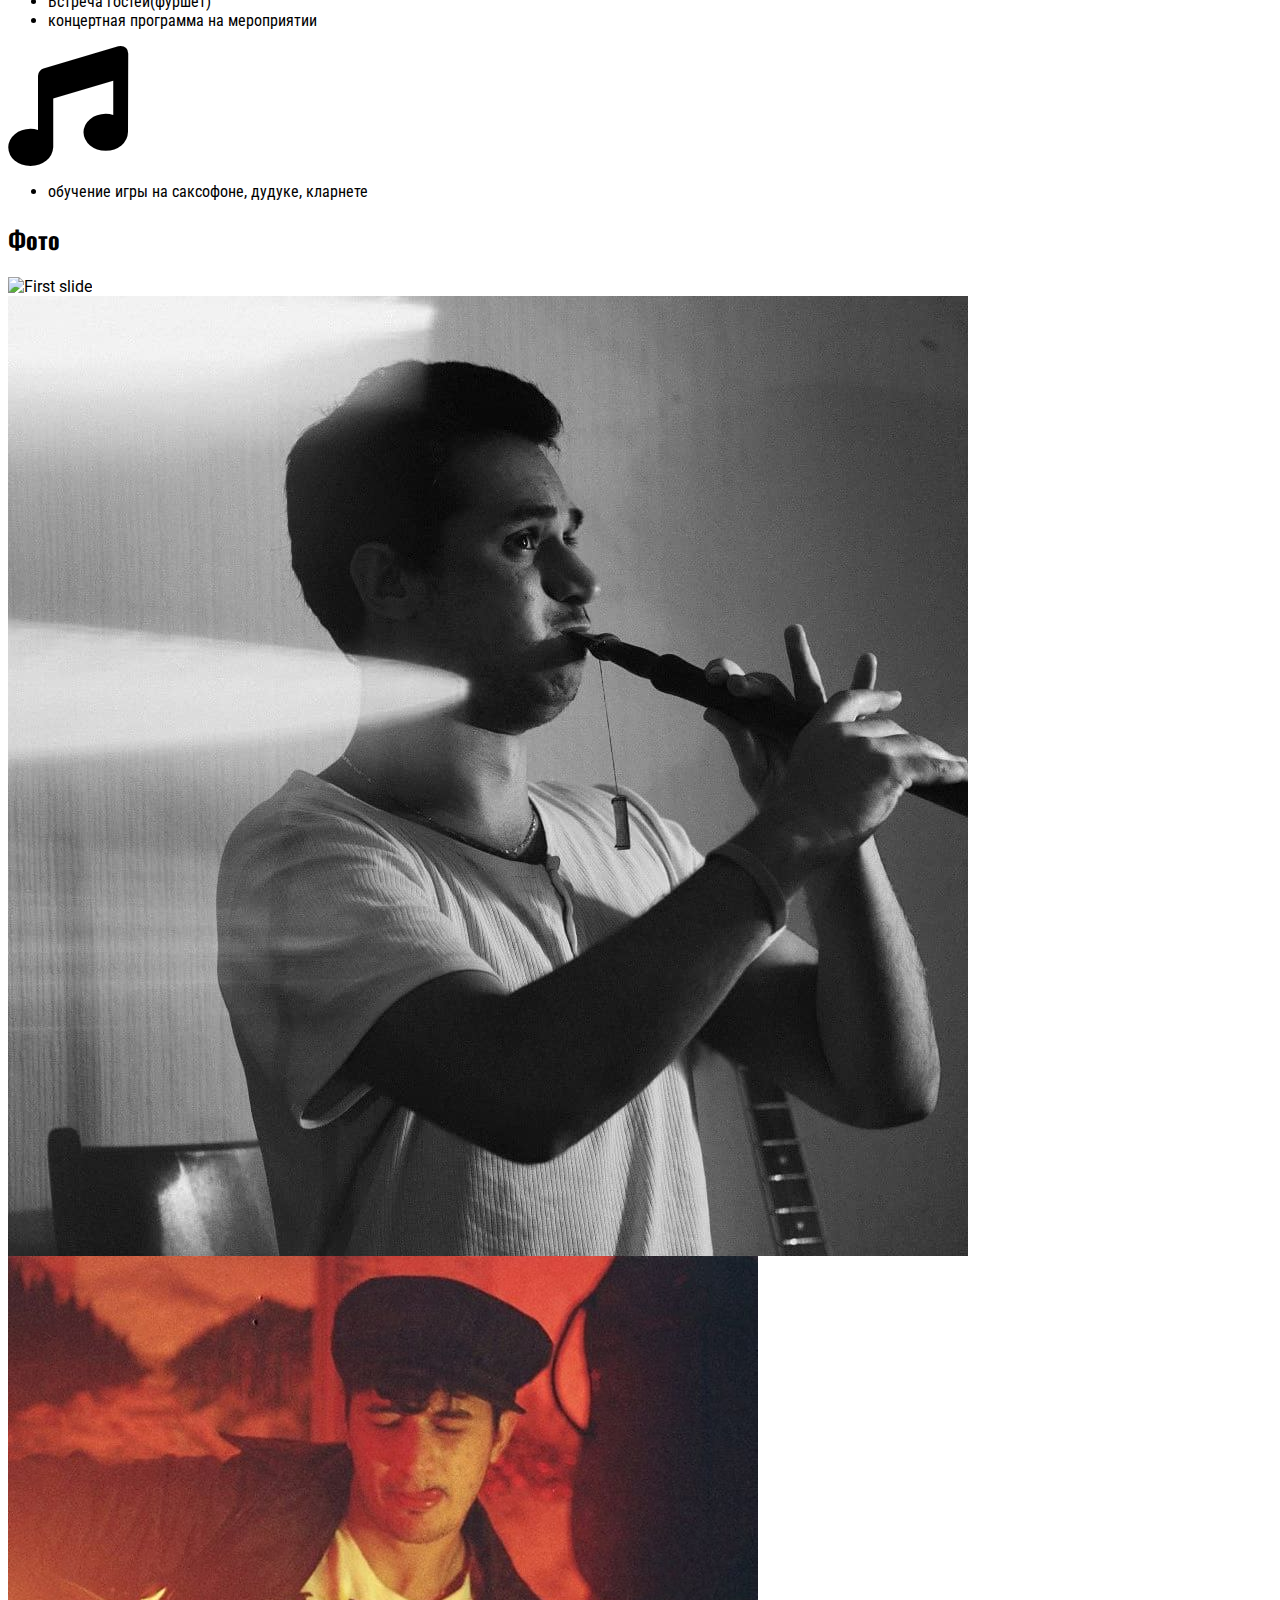
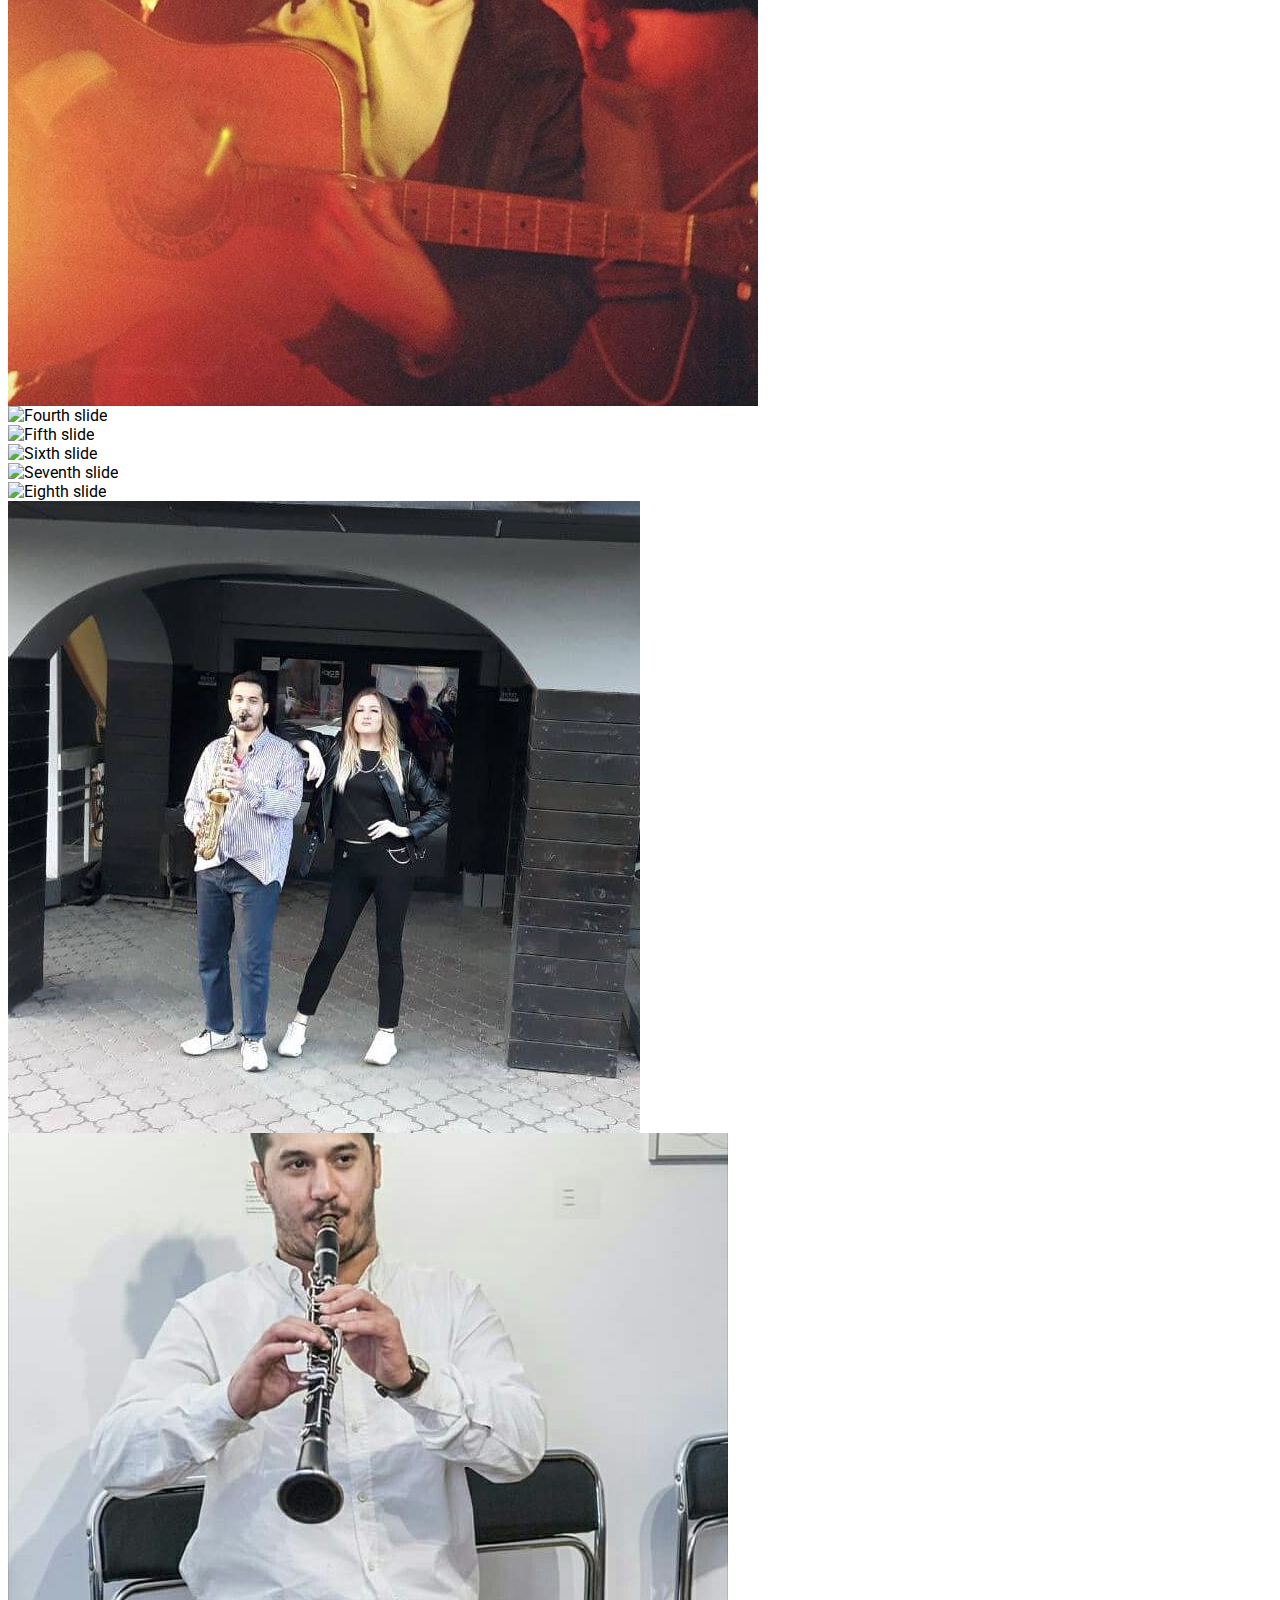
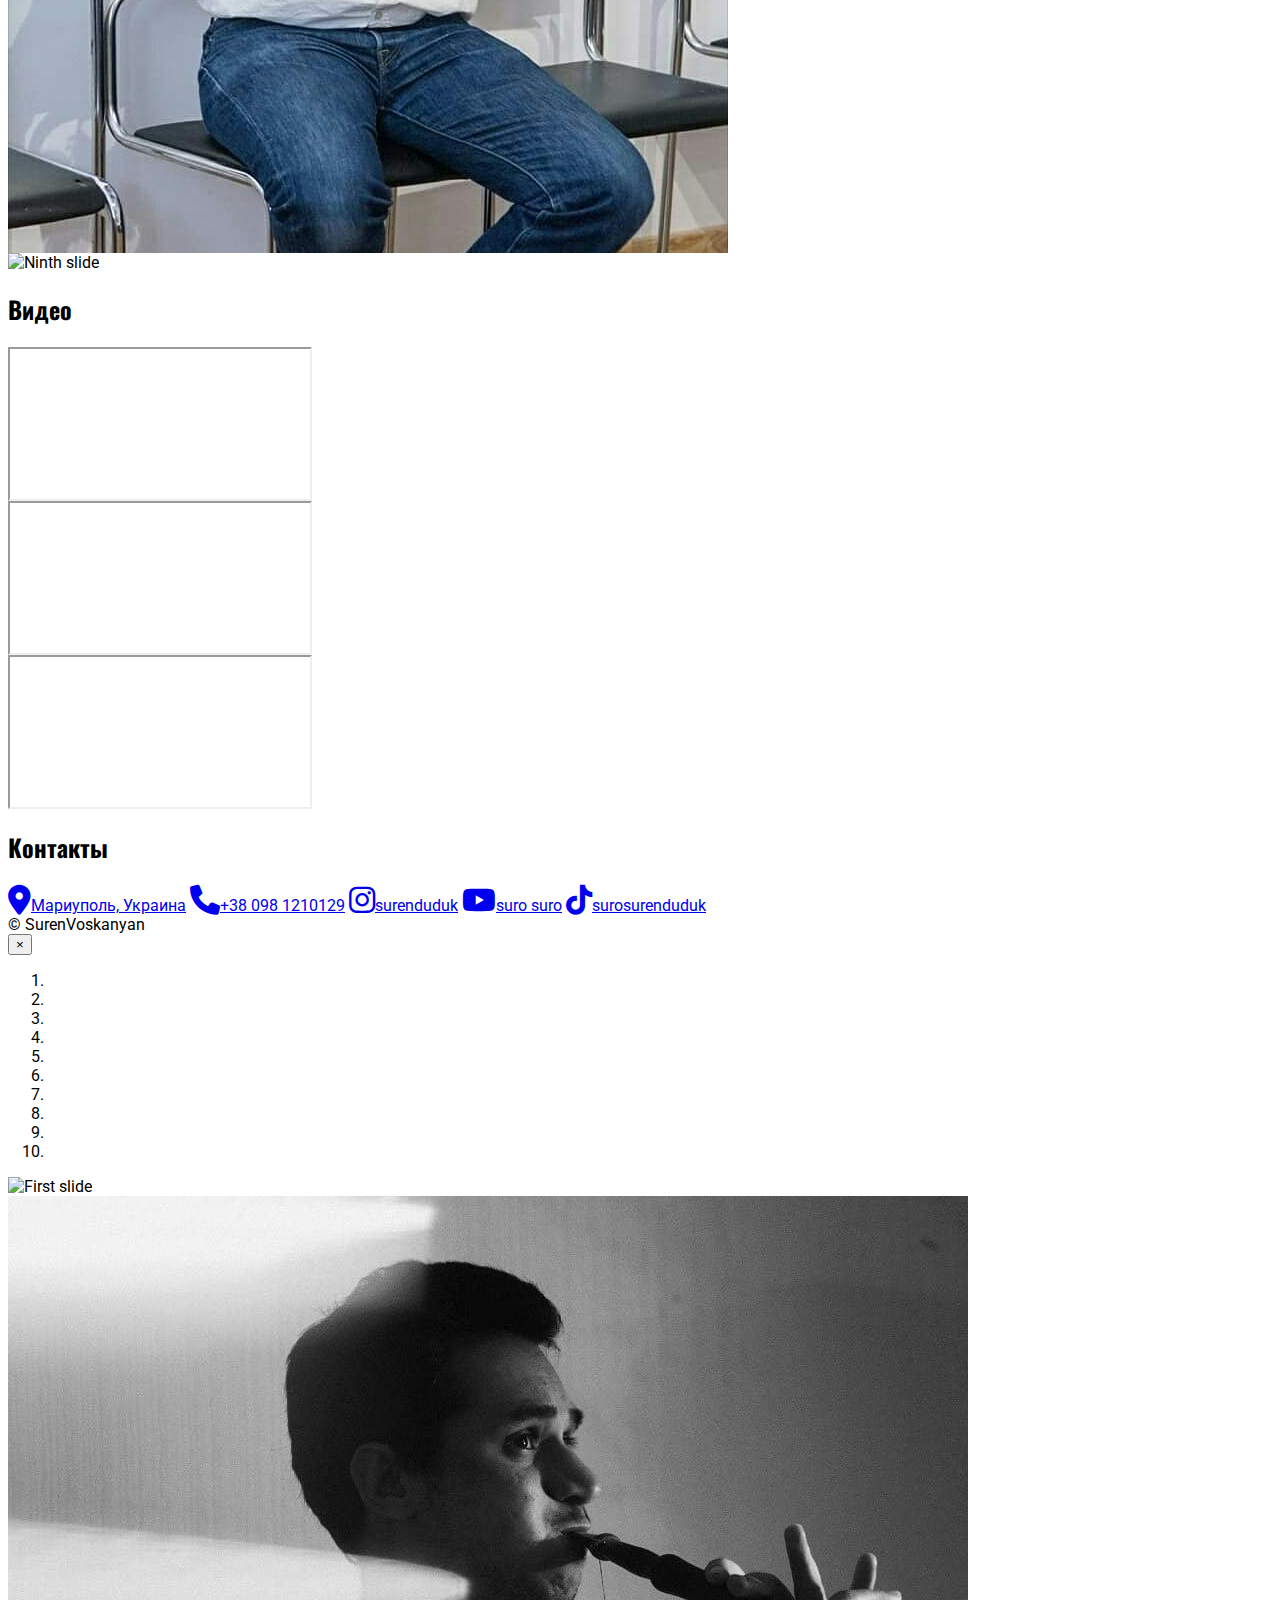
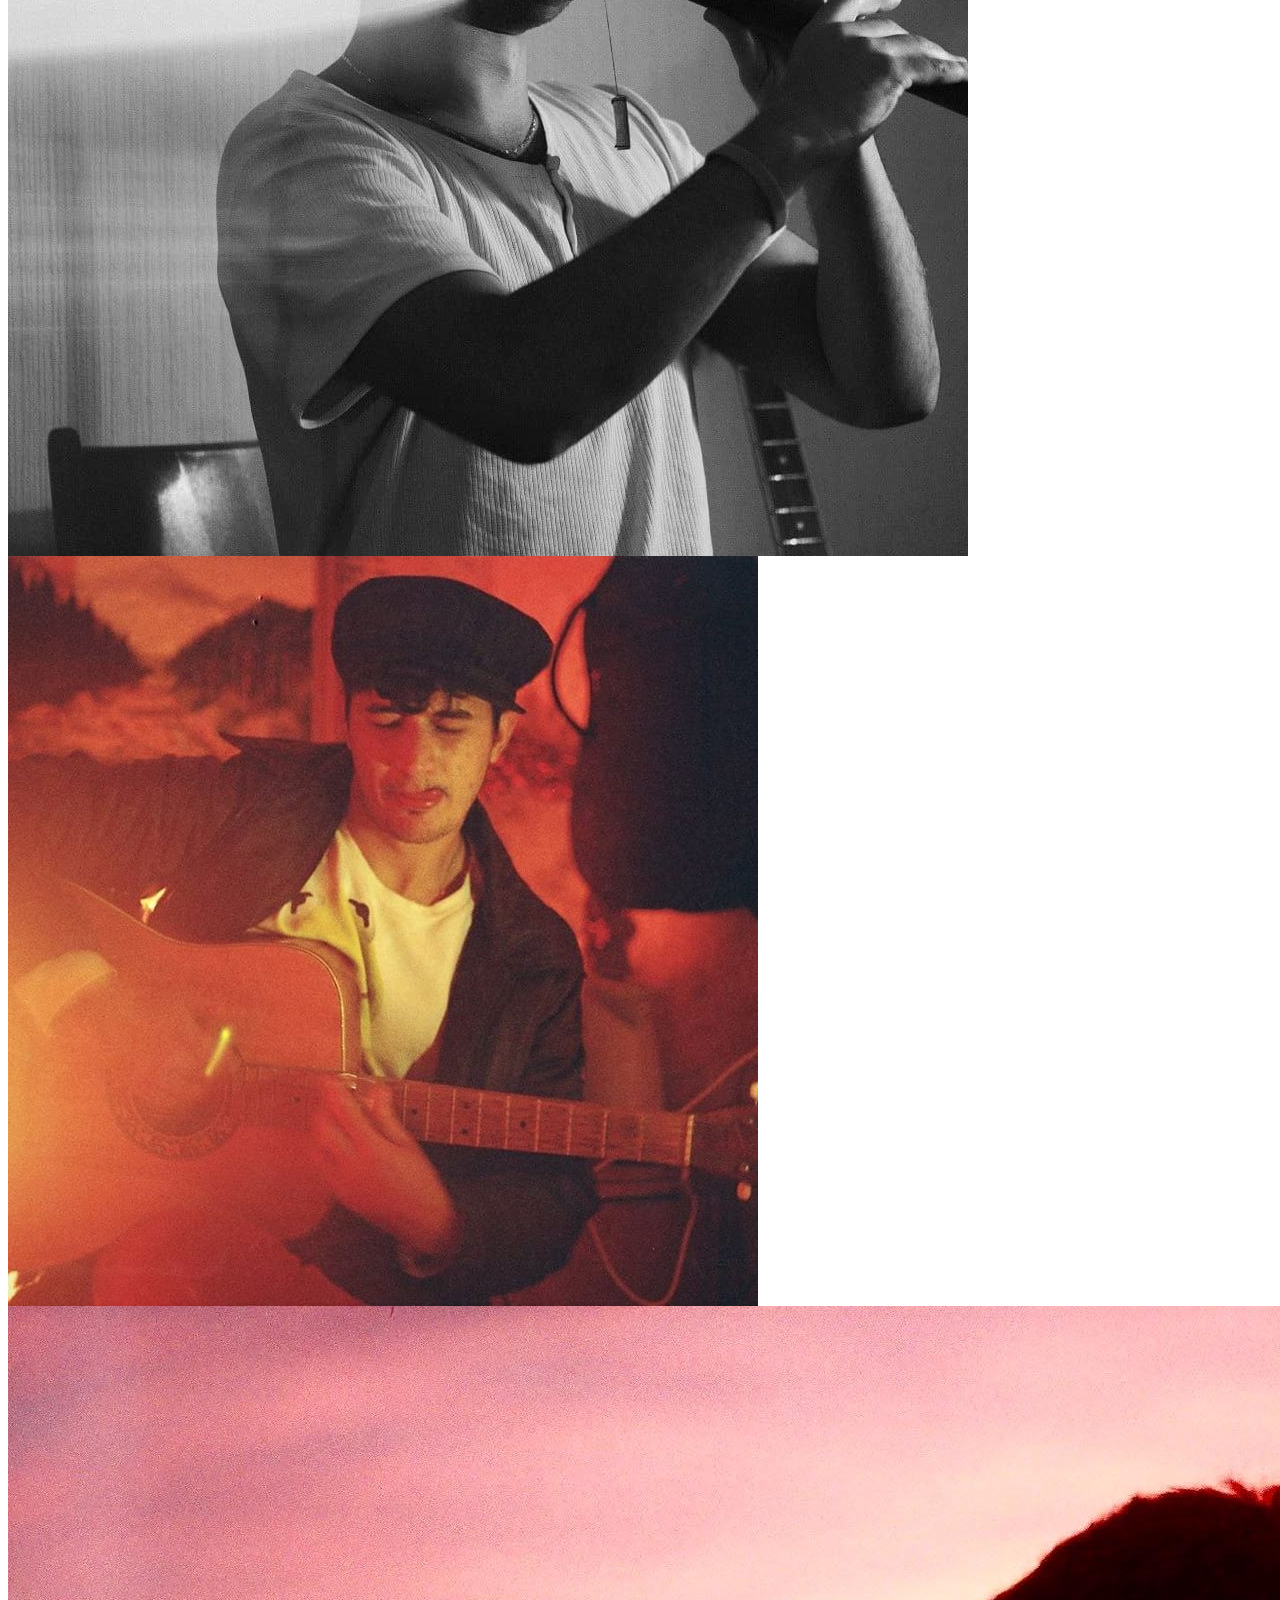
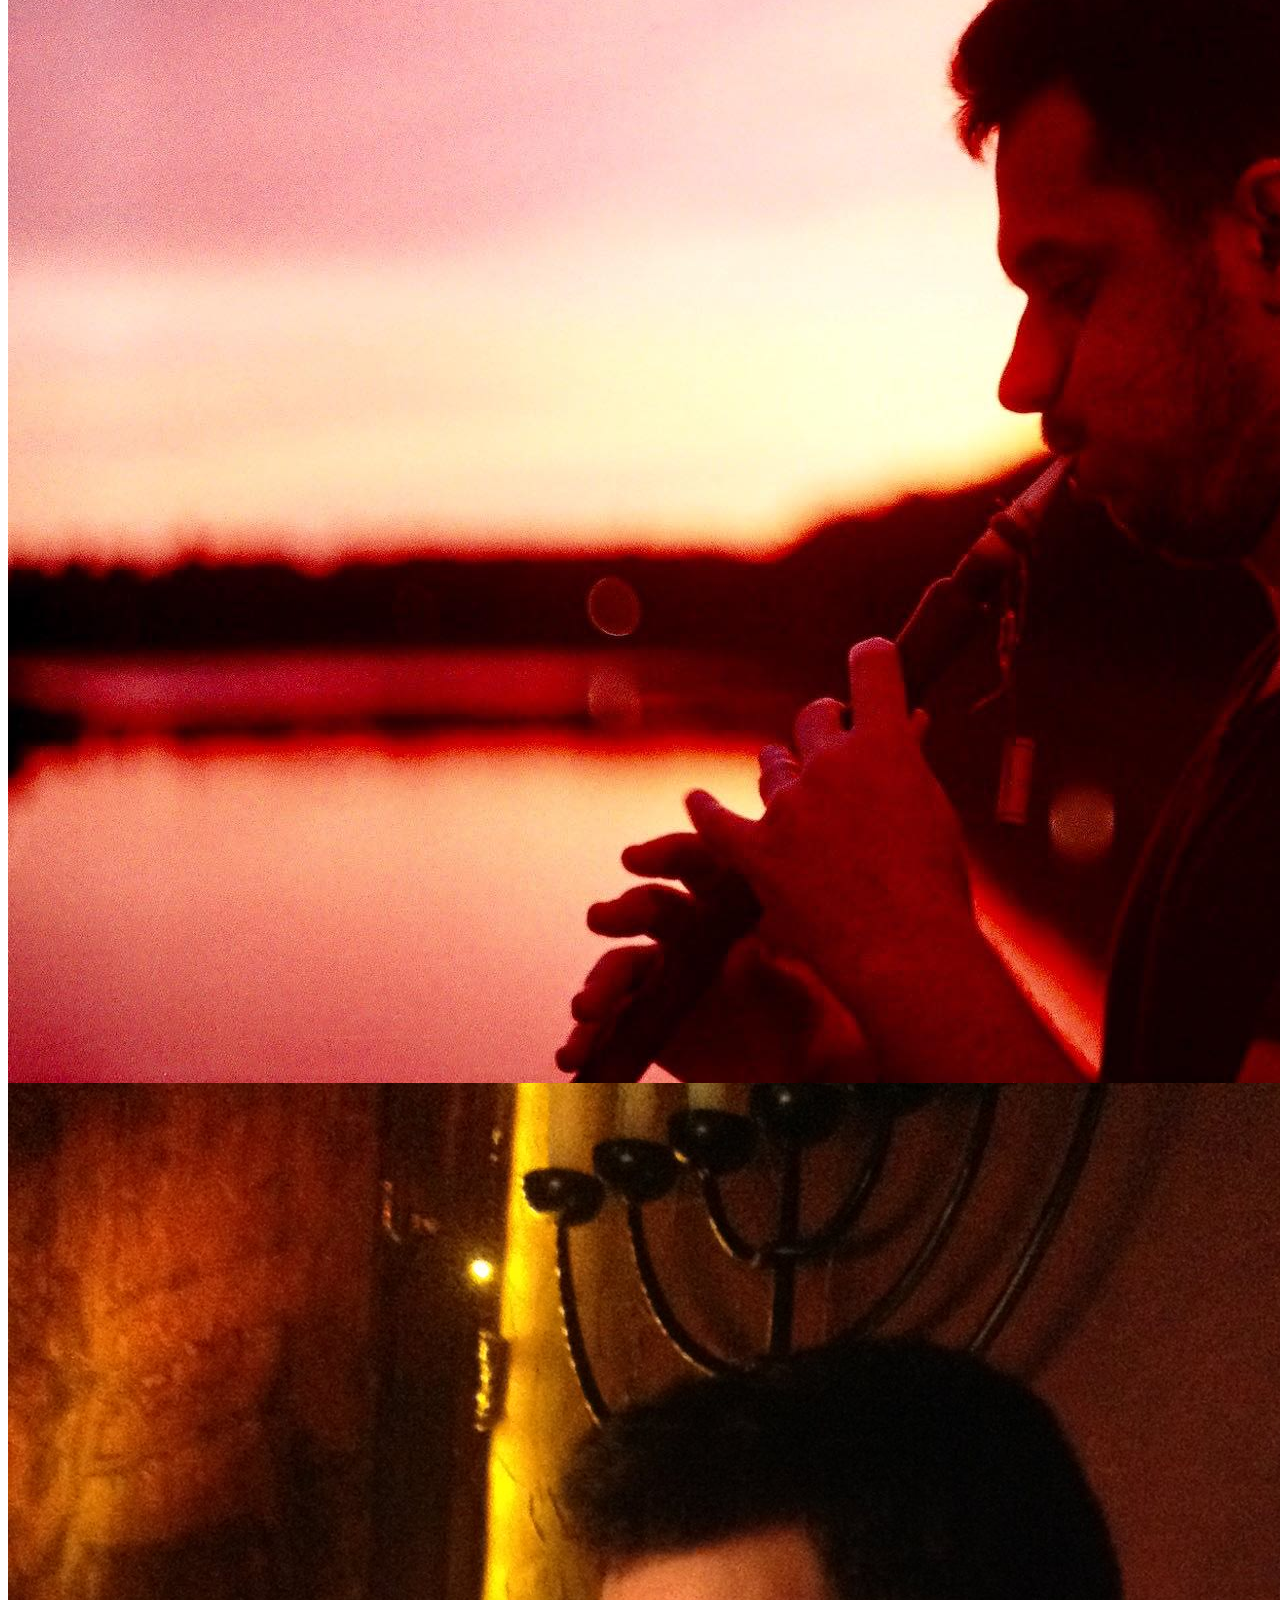
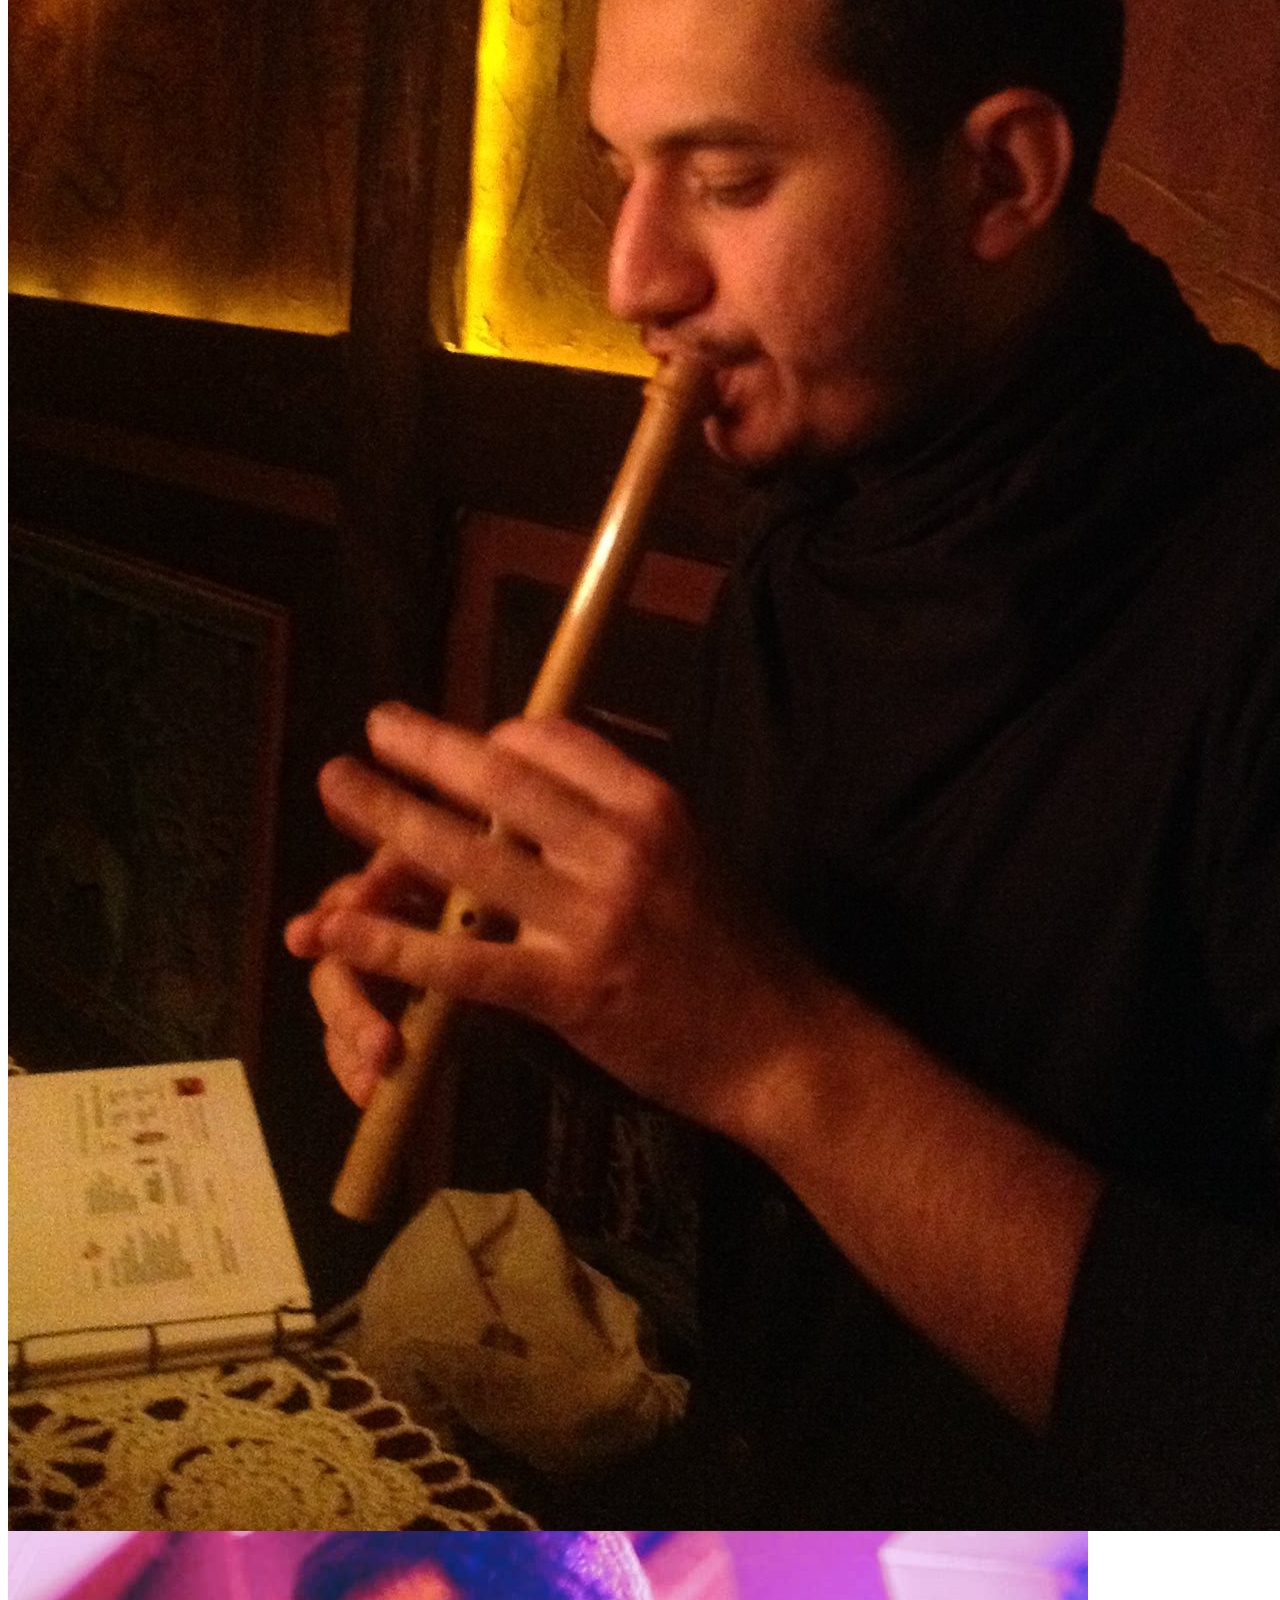
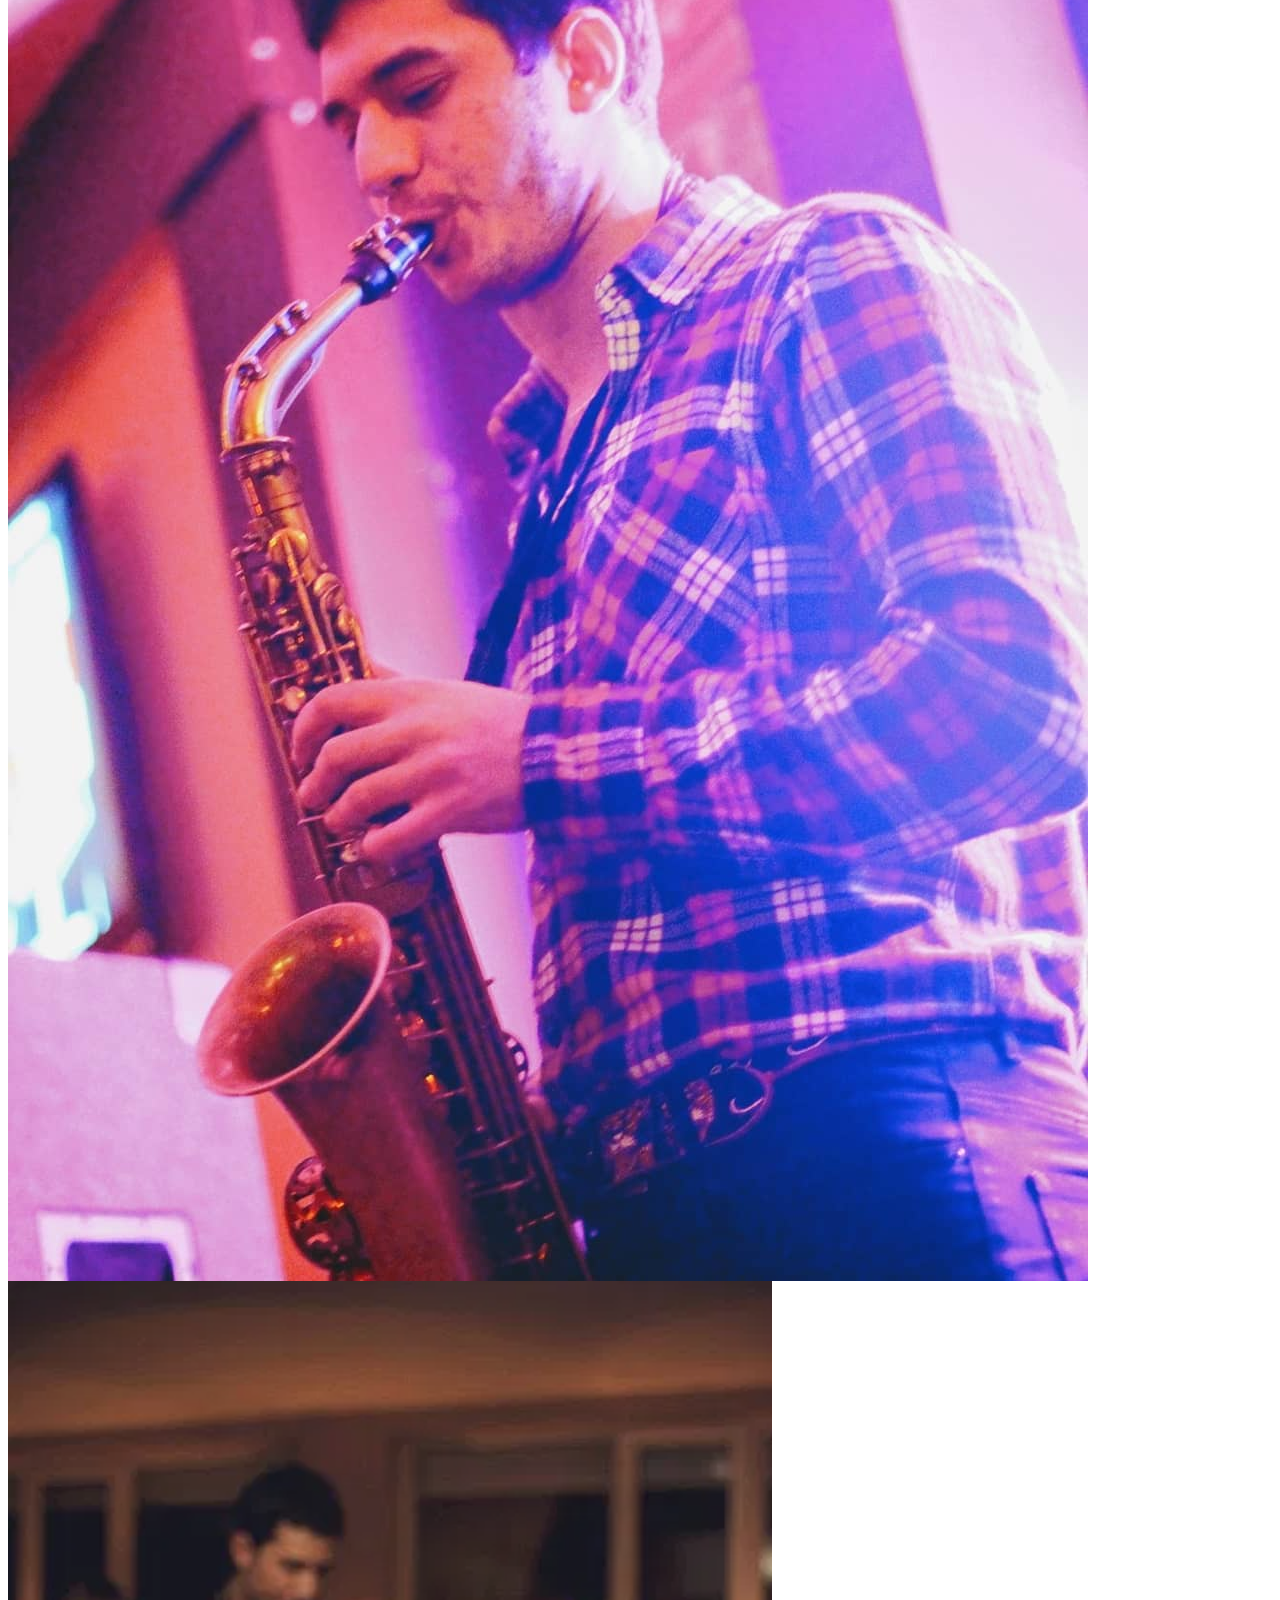
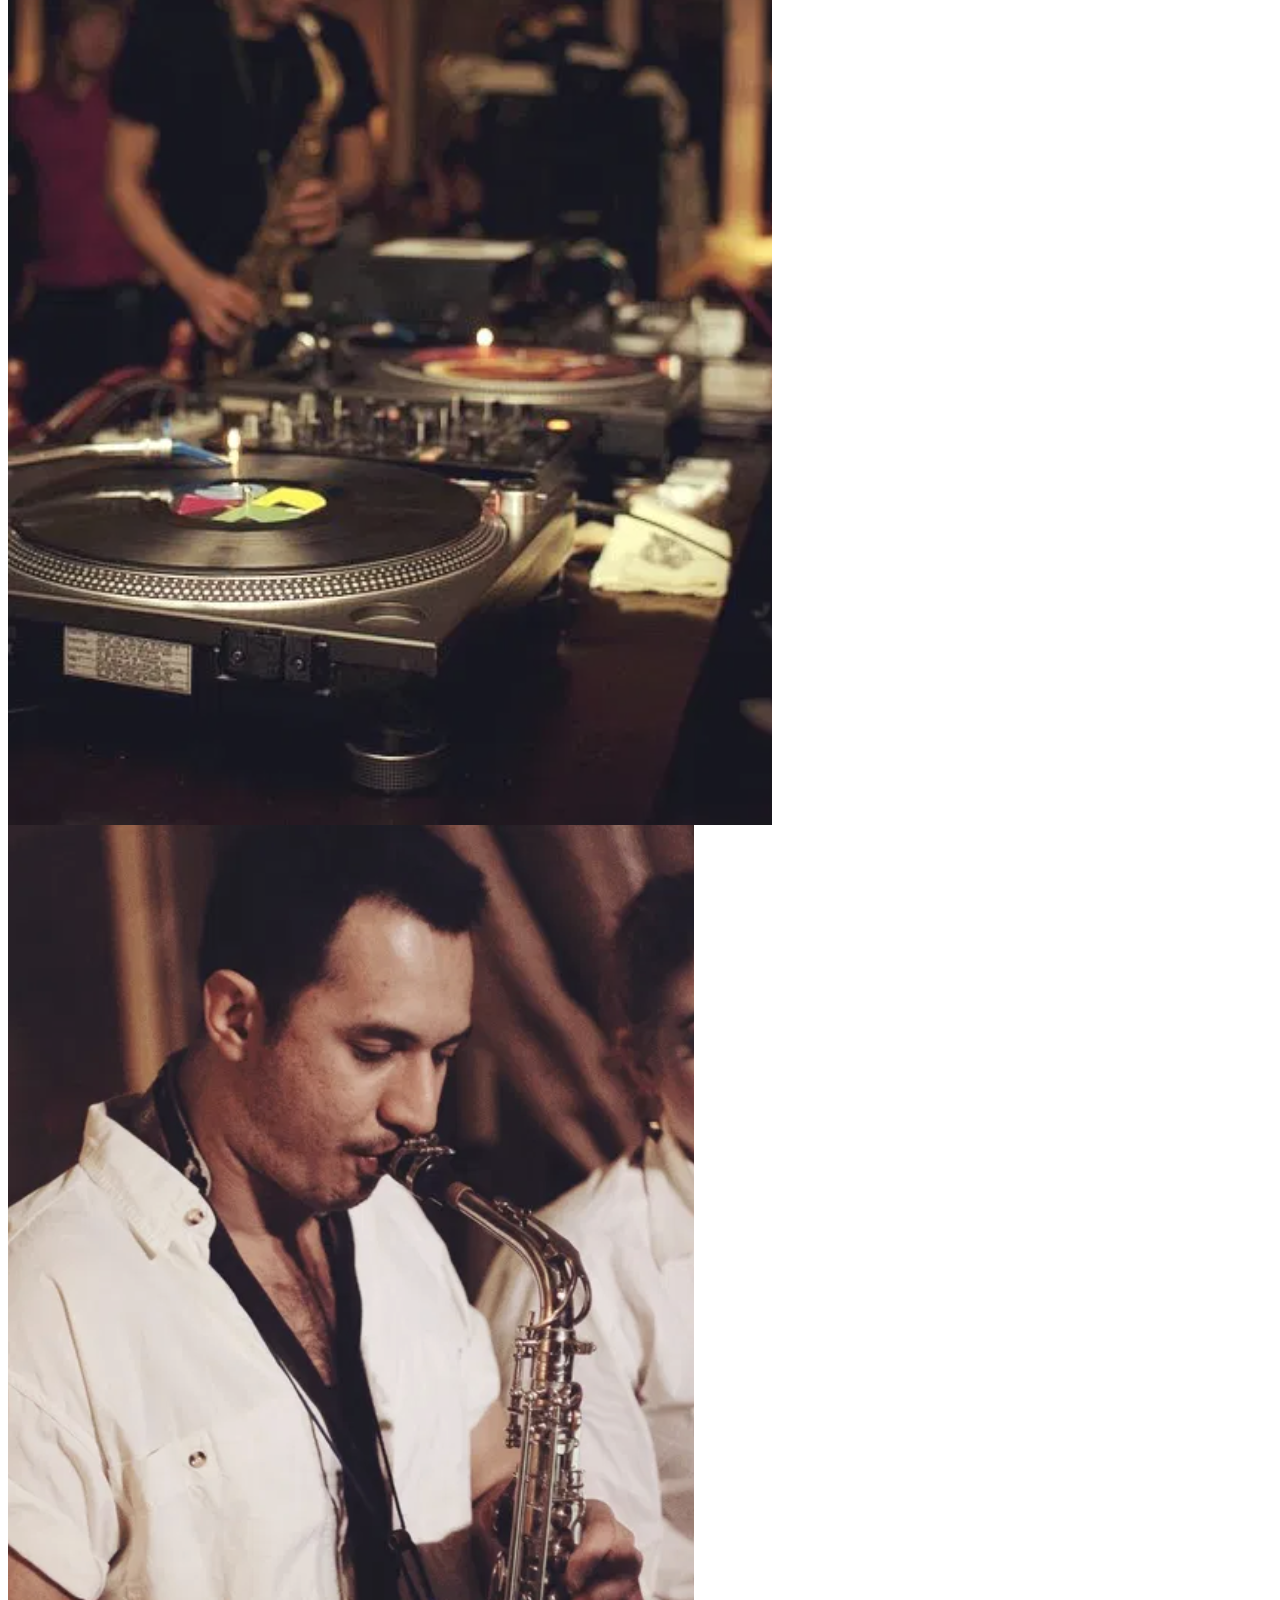
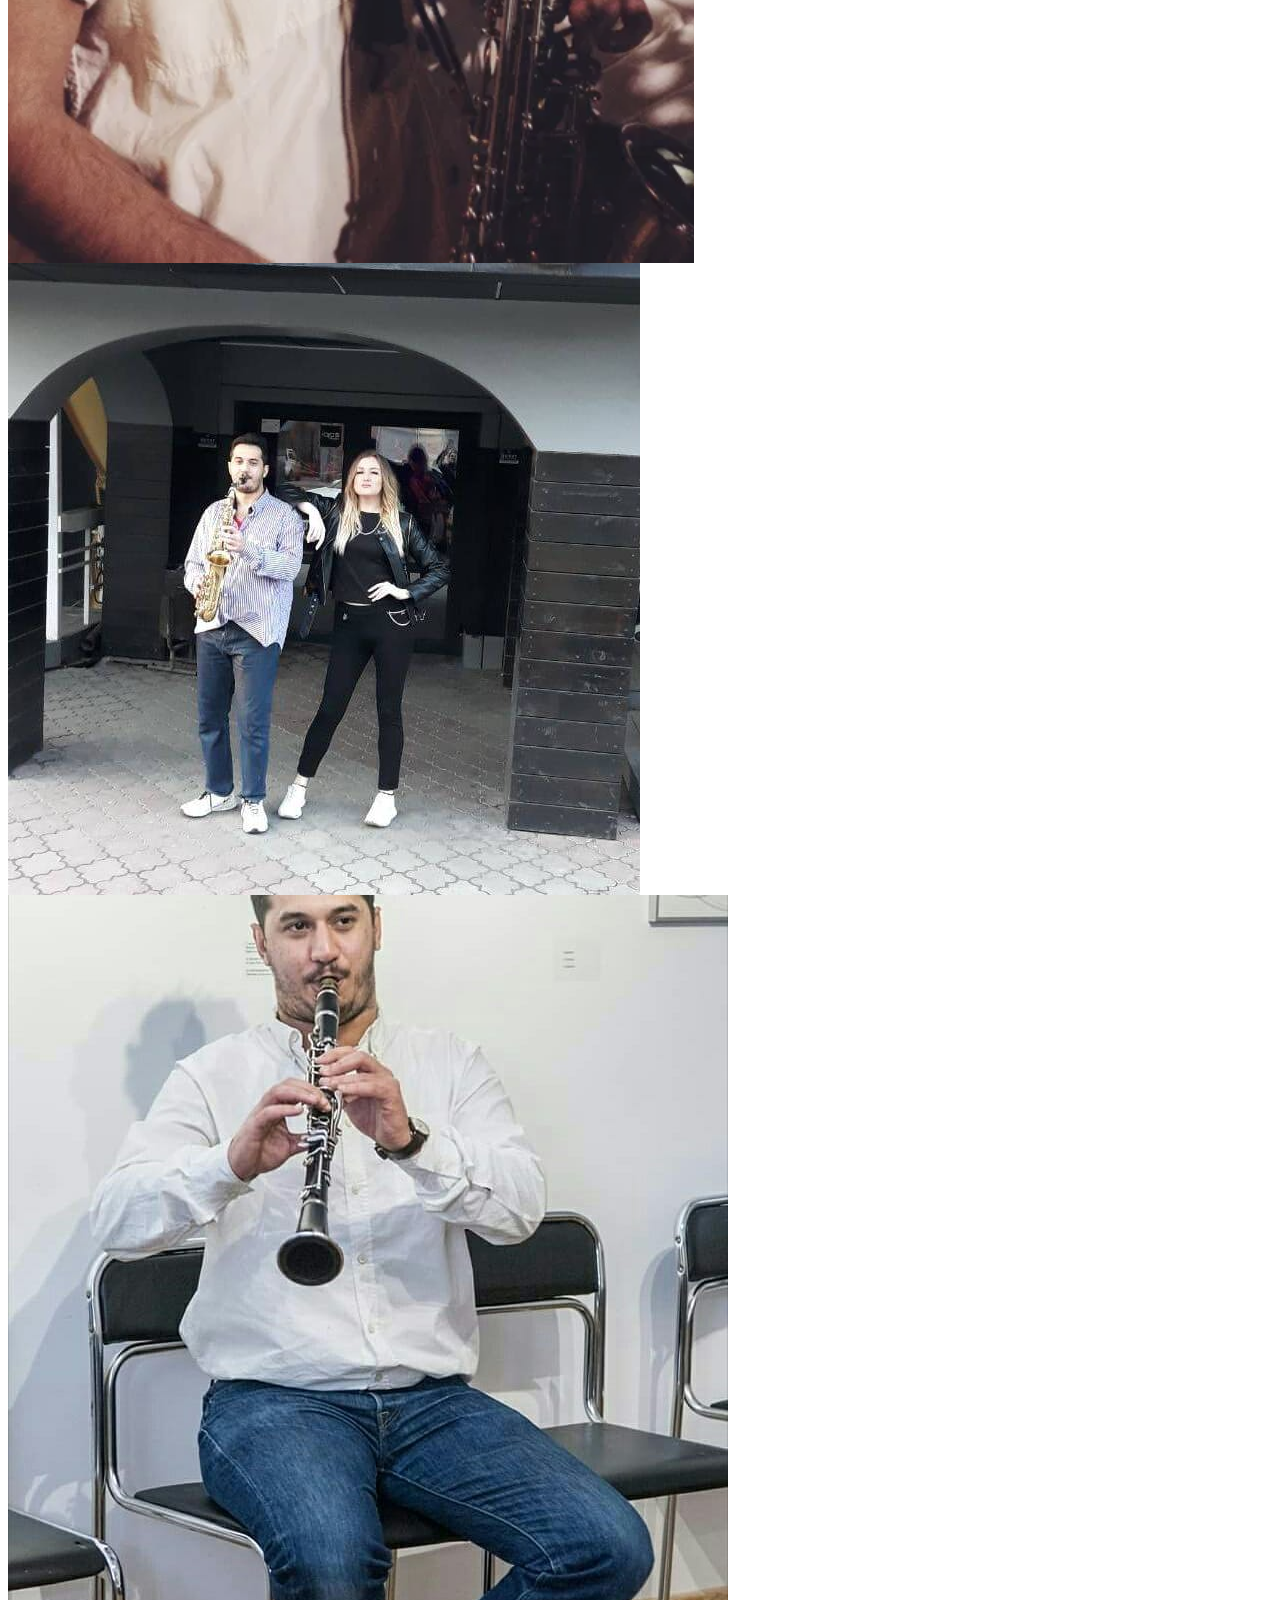
==== commit de365a71: "fix" ====
--- a/index.html
+++ b/index.html
@@ -42,7 +42,7 @@
 			  </div>
 			  
 			    <div class="contacts-header ml-auto">
-			    	<a href="#" class="fa-thin fa-phone text-warning d-inline-block mr-2"></a>
+			    	<a href="#" class="fa-solid fa-phone text-warning d-inline-block mr-2"></a>
 			    	<a href="tel:+380981210129" class="text-white">+38 098 1210129</a>
 			    	<a href="#" class="fa-brands fa-instagram text-warning d-inline-block mx-2"></a>
 			    	<a href="http://instagram.com/surenduduk" target="_blank" class="text-white">surenduduk</a>
@@ -75,7 +75,7 @@
 					<h2 class="text-warning text-center">Услуги</h2>
 					<div class="row text-light">
 						<div class="col-md-3">
-							<span style="font-size: 120px;" class="mb-3 d-block fa-thin fa-hand-holding-heart icon-large text-center text-warning"></span>
+							<span style="font-size: 120px;" class="mb-3 d-block fa-solid fa-hand-holding-heart icon-large text-center text-warning"></span>
 							<ul>
 								<li>предложение руки и сердца;</li>
 								<li>романтические свидания на крыше;</li>
@@ -90,7 +90,7 @@
 							</ul>
 						</div>
 						<div class="col-md-3">
-							<span style="font-size: 120px;" class="mb-3 d-block fa-thin fa-gift text-center text-warning"></span>
+							<span style="font-size: 120px;" class="mb-3 d-block fa-solid fa-gift text-center text-warning"></span>
 							<ul>
 								<li>презентации новой продукции;</li>
 								<li>фуршеты на конференциях;</li>
@@ -104,7 +104,7 @@
 							</ul>
 						</div>
 						<div class="col-md-3">
-							<span style="font-size: 120px;" class="mb-3 d-block fa-thin fa-martini-glass text-center text-warning"></span>
+							<span style="font-size: 120px;" class="mb-3 d-block fa-solid fa-martini-glass text-center text-warning"></span>
 							<ul>
 								<li>Романтический вечер</li>			
 								<li>вечеринки в ночных клубах;</li>
@@ -114,7 +114,7 @@
 							</ul>
 						</div>
 						<div class="col-md-3">
-							<span style="font-size: 120px;" class="mb-3 d-block fa-thin fa-music text-center text-warning"></span>
+							<span style="font-size: 120px;" class="mb-3 d-block fa-solid fa-music text-center text-warning"></span>
 							<ul>
 								<li>обучение игры на саксофоне, дудуке, кларнете</li>
 							</ul>
@@ -193,8 +193,8 @@
 					<div class="row">
 						<div class="m-auto d-flex">
 							<div class="d-flex flex-column">
-								<a href="https://goo.gl/maps/9EaAKgRgowGGGGd28" class="text-dark"><span style="font-size: 30px;" class="fa-thin fa-location-dot text-warning d-inline-block px-3"></span>Мариуполь, Украина</a>
-								<a href="tel:+380981210129" class="text-dark"><span style="font-size: 30px;" class="fa-thin fa-phone text-warning d-inline-block px-3"></span>+38 098 1210129</a>
+								<a href="https://goo.gl/maps/9EaAKgRgowGGGGd28" class="text-dark"><span style="font-size: 30px;" class="fa-solid fa-location-dot text-warning d-inline-block px-3"></span>Мариуполь, Украина</a>
+								<a href="tel:+380981210129" class="text-dark"><span style="font-size: 30px;" class="fa-solid fa-phone text-warning d-inline-block px-3"></span>+38 098 1210129</a>
 						    	<a href="http://instagram.com/surenduduk" target="_blank" class="text-dark"><span style="font-size: 30px;" class="fab fa-instagram text-warning d-inline-block px-3"></span>surenduduk</a>
 						    	<a href="https://www.youtube.com/channel/UC8JMTvJkwSxiV7yyNVWSGrQ" target="_blank" class="text-dark"><span style="font-size: 30px;" class="fab fa-youtube text-warning d-inline-block px-3"></span>suro suro</a>
 						    	<a href="https://vm.tiktok.com/ZML6oRB1Y" target="_blank" class="text-dark"><span style="font-size: 30px;" class="fab fa-tiktok text-warning d-inline-block px-3"></span>surosurenduduk</a>
@@ -210,7 +210,7 @@
 		  </div>
 		</footer>
 		<div class="mobile-phone-icon">
-			<a href="tel:+380981210129" class="fa-thin fa-phone is-animating"></a>
+			<a href="tel:+380981210129" class="fa-solid fa-phone is-animating"></a>
 		</div>
 		<!-- Modal -->
 		<!-- 
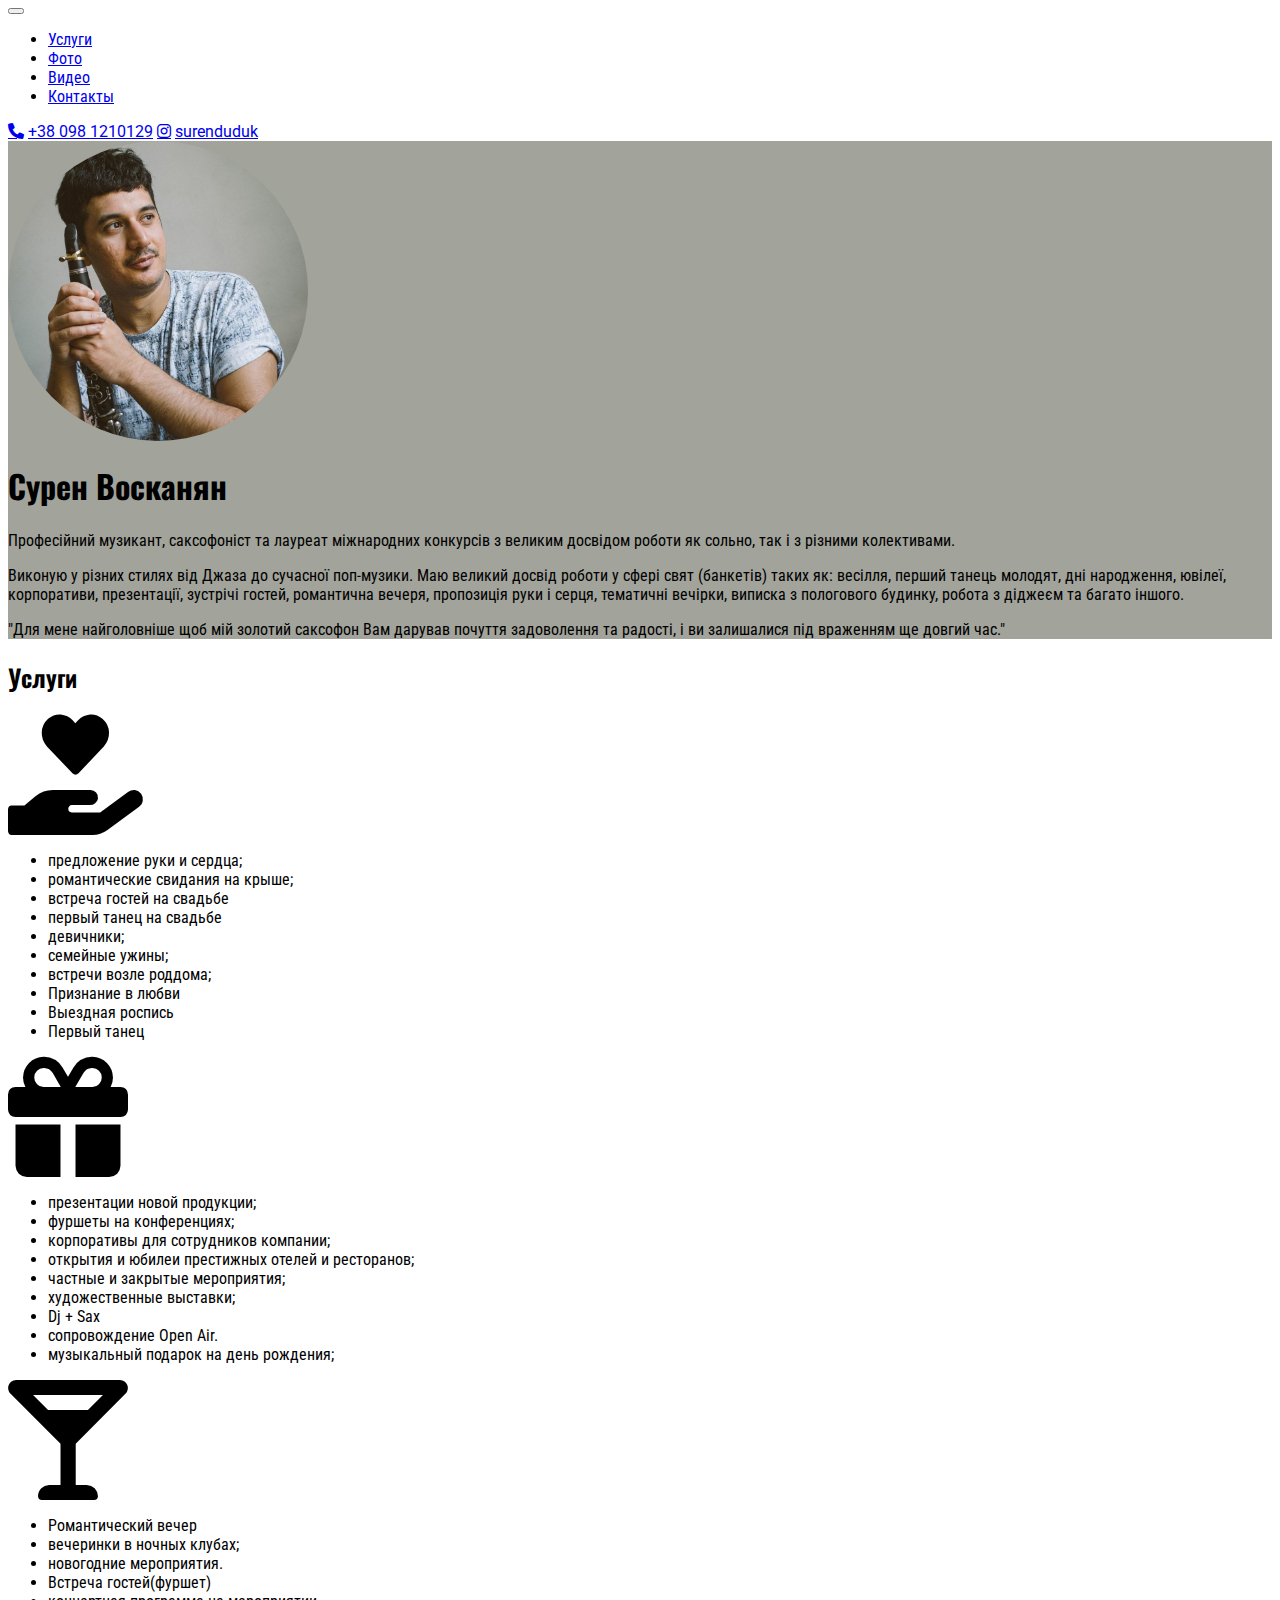
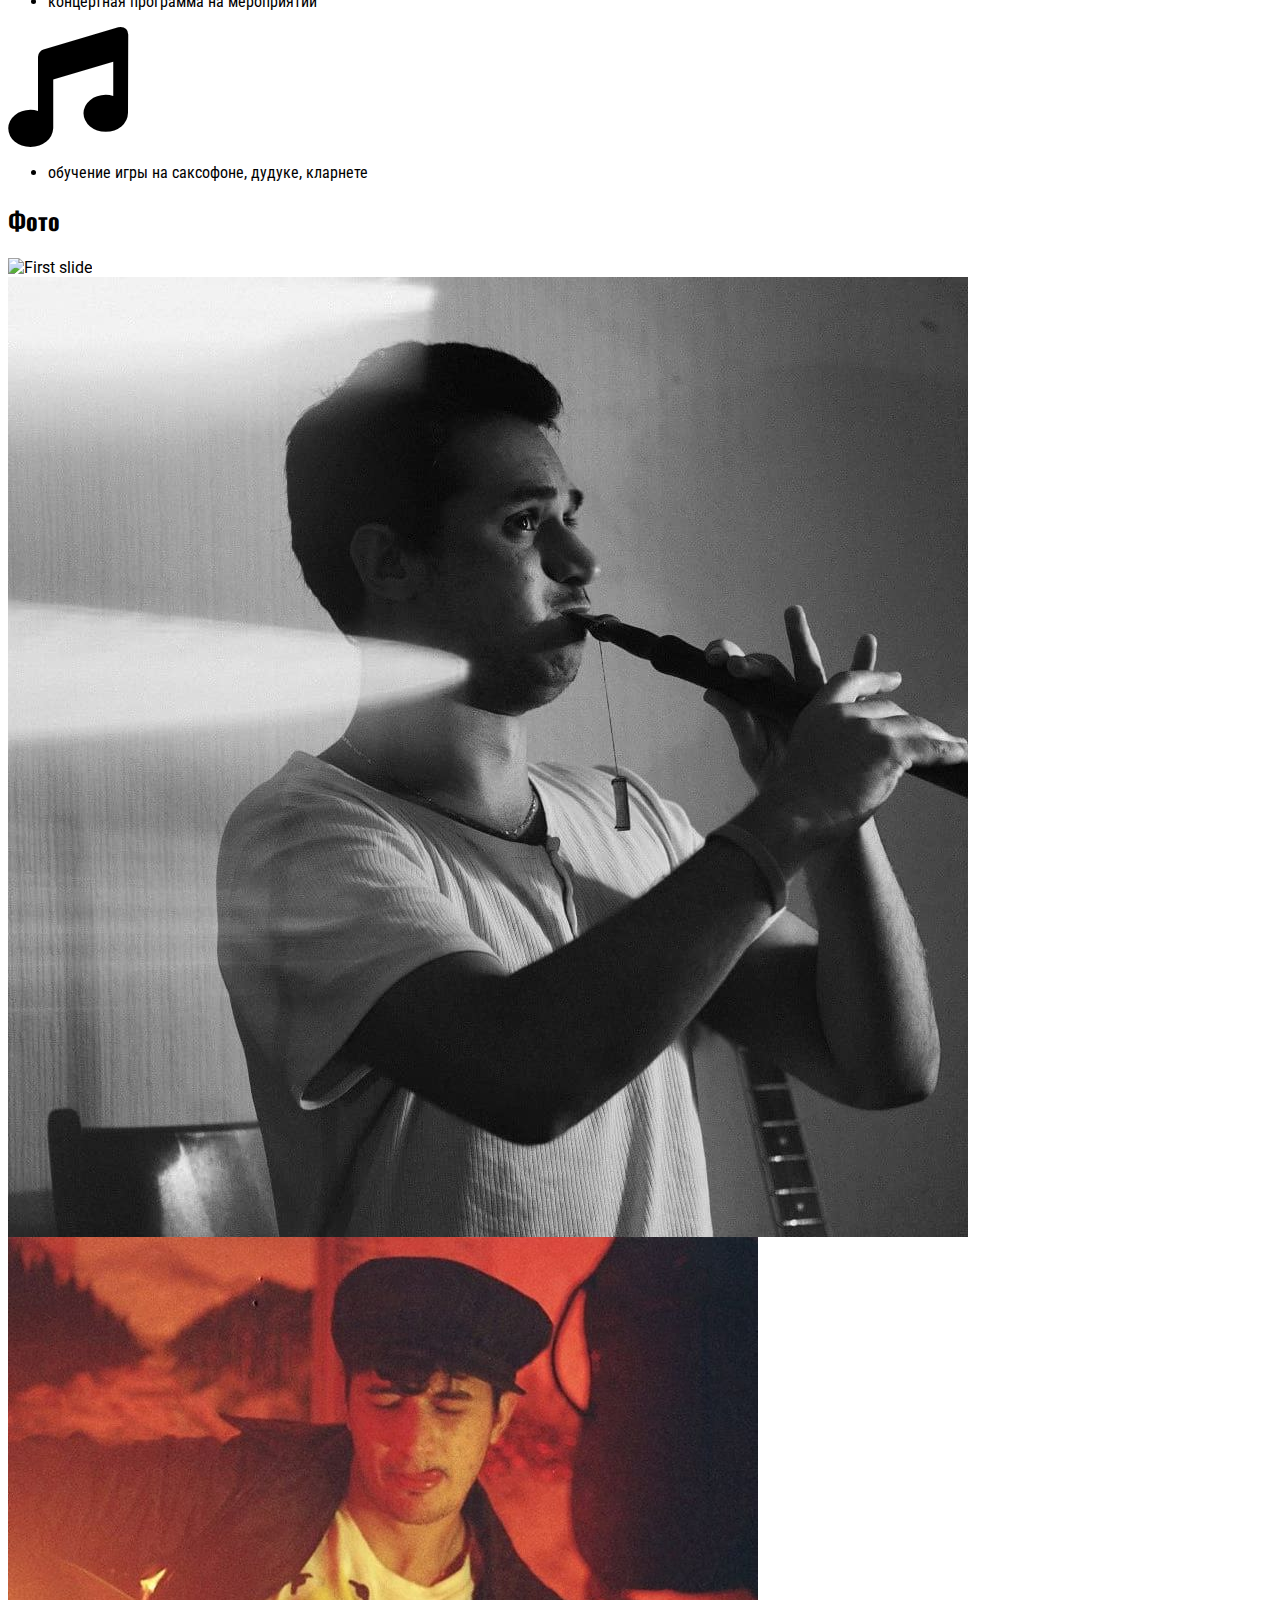
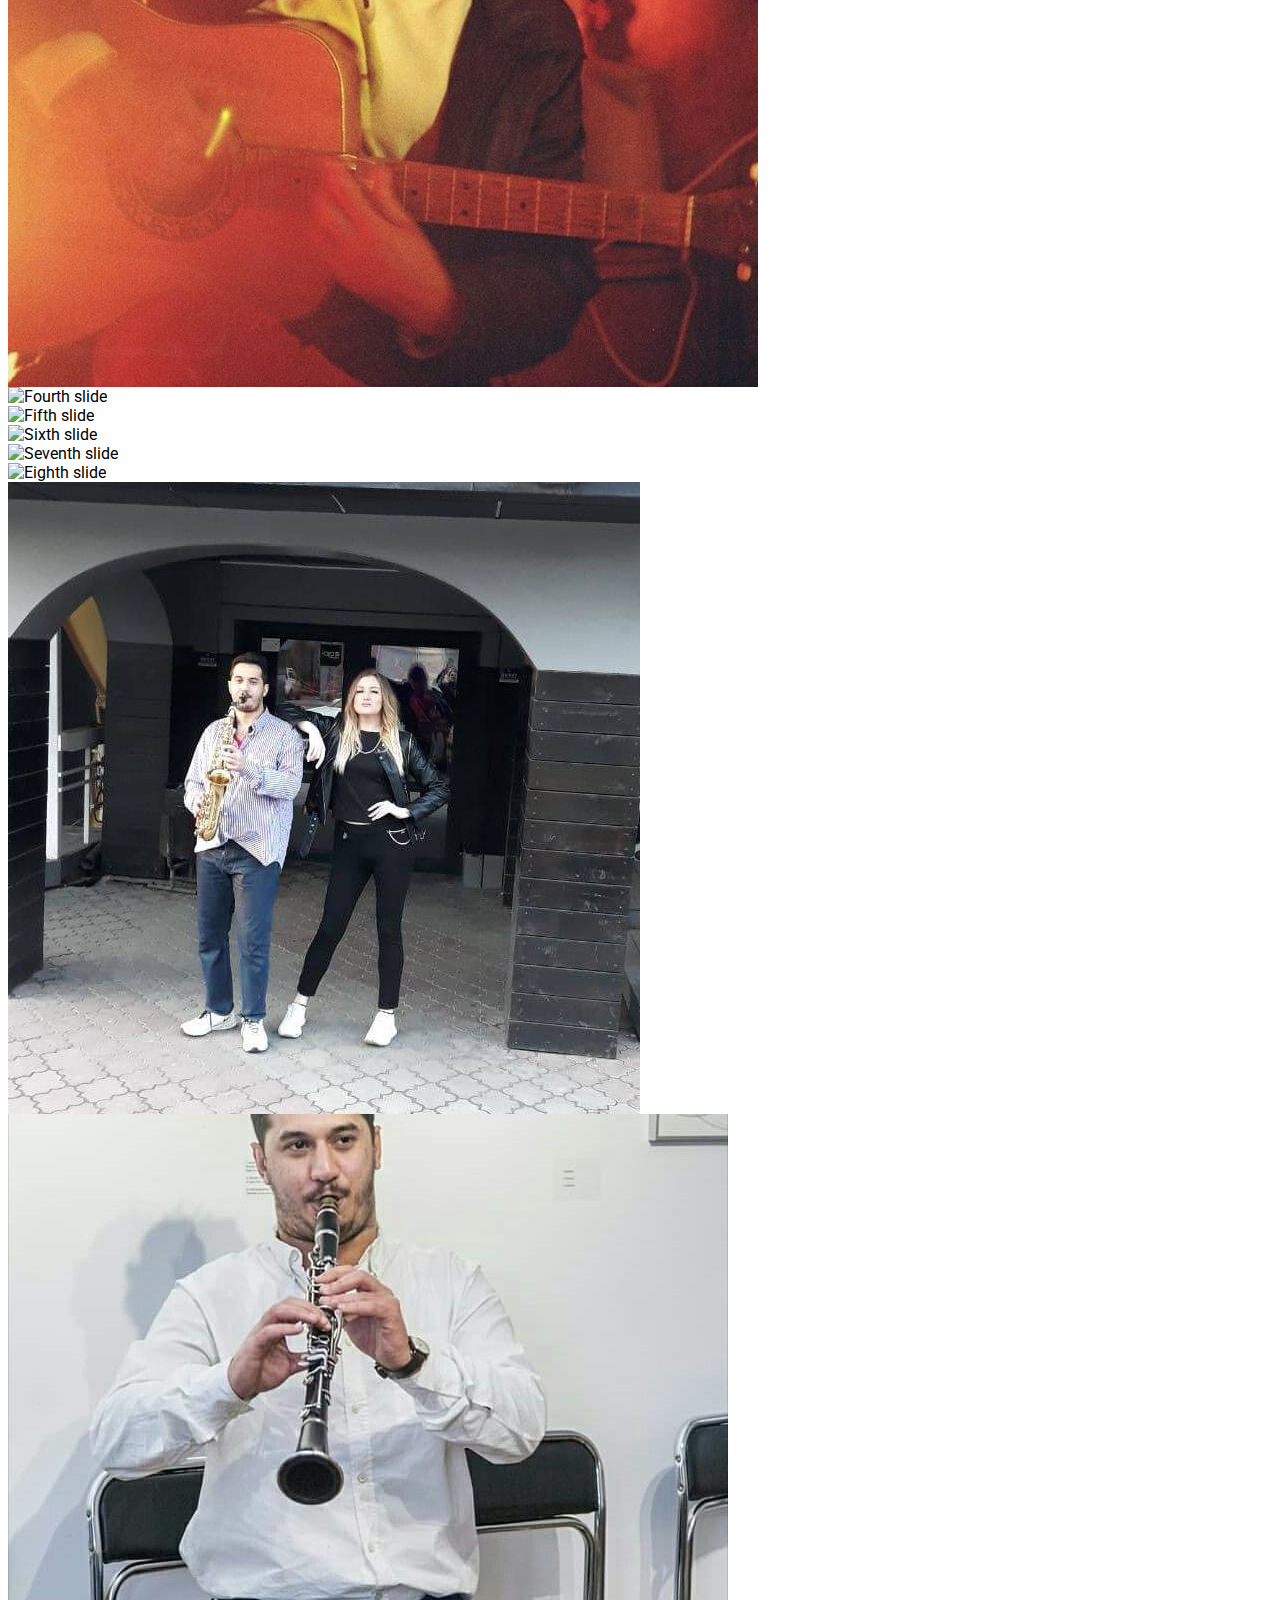
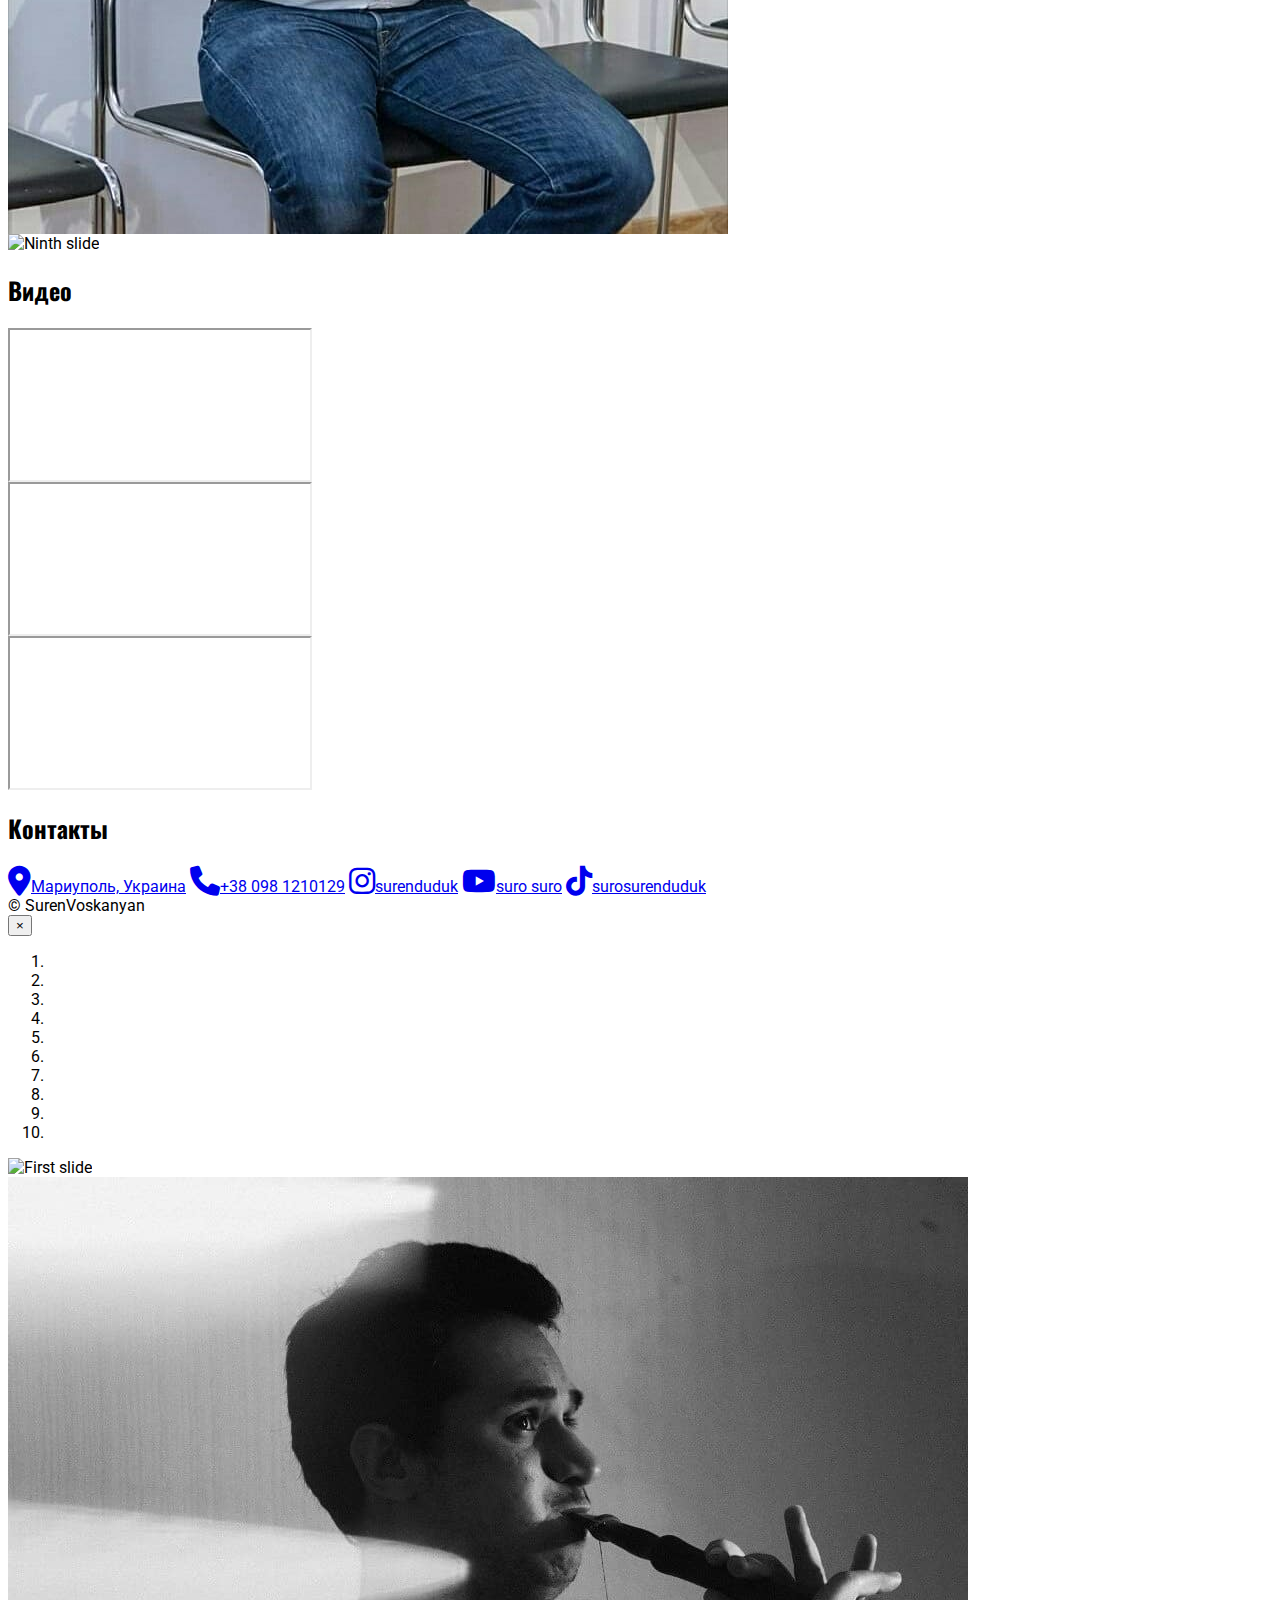
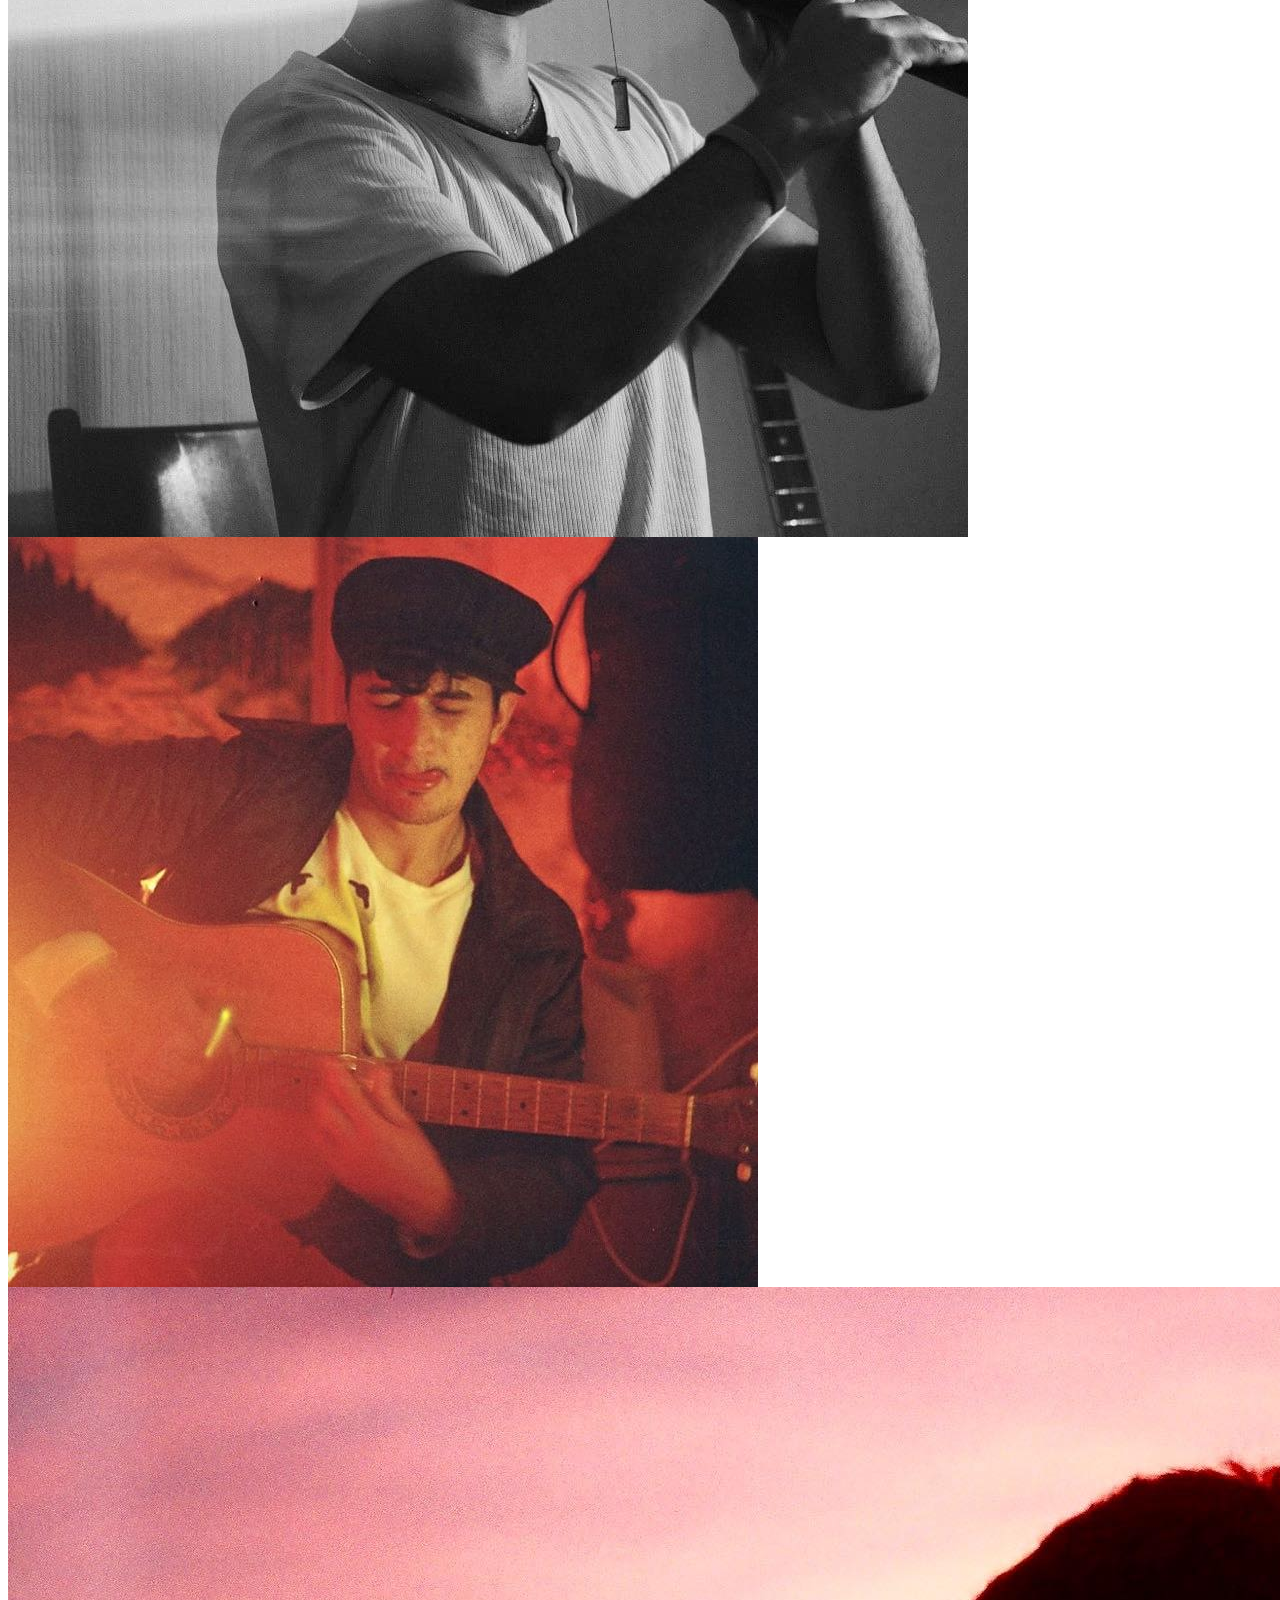
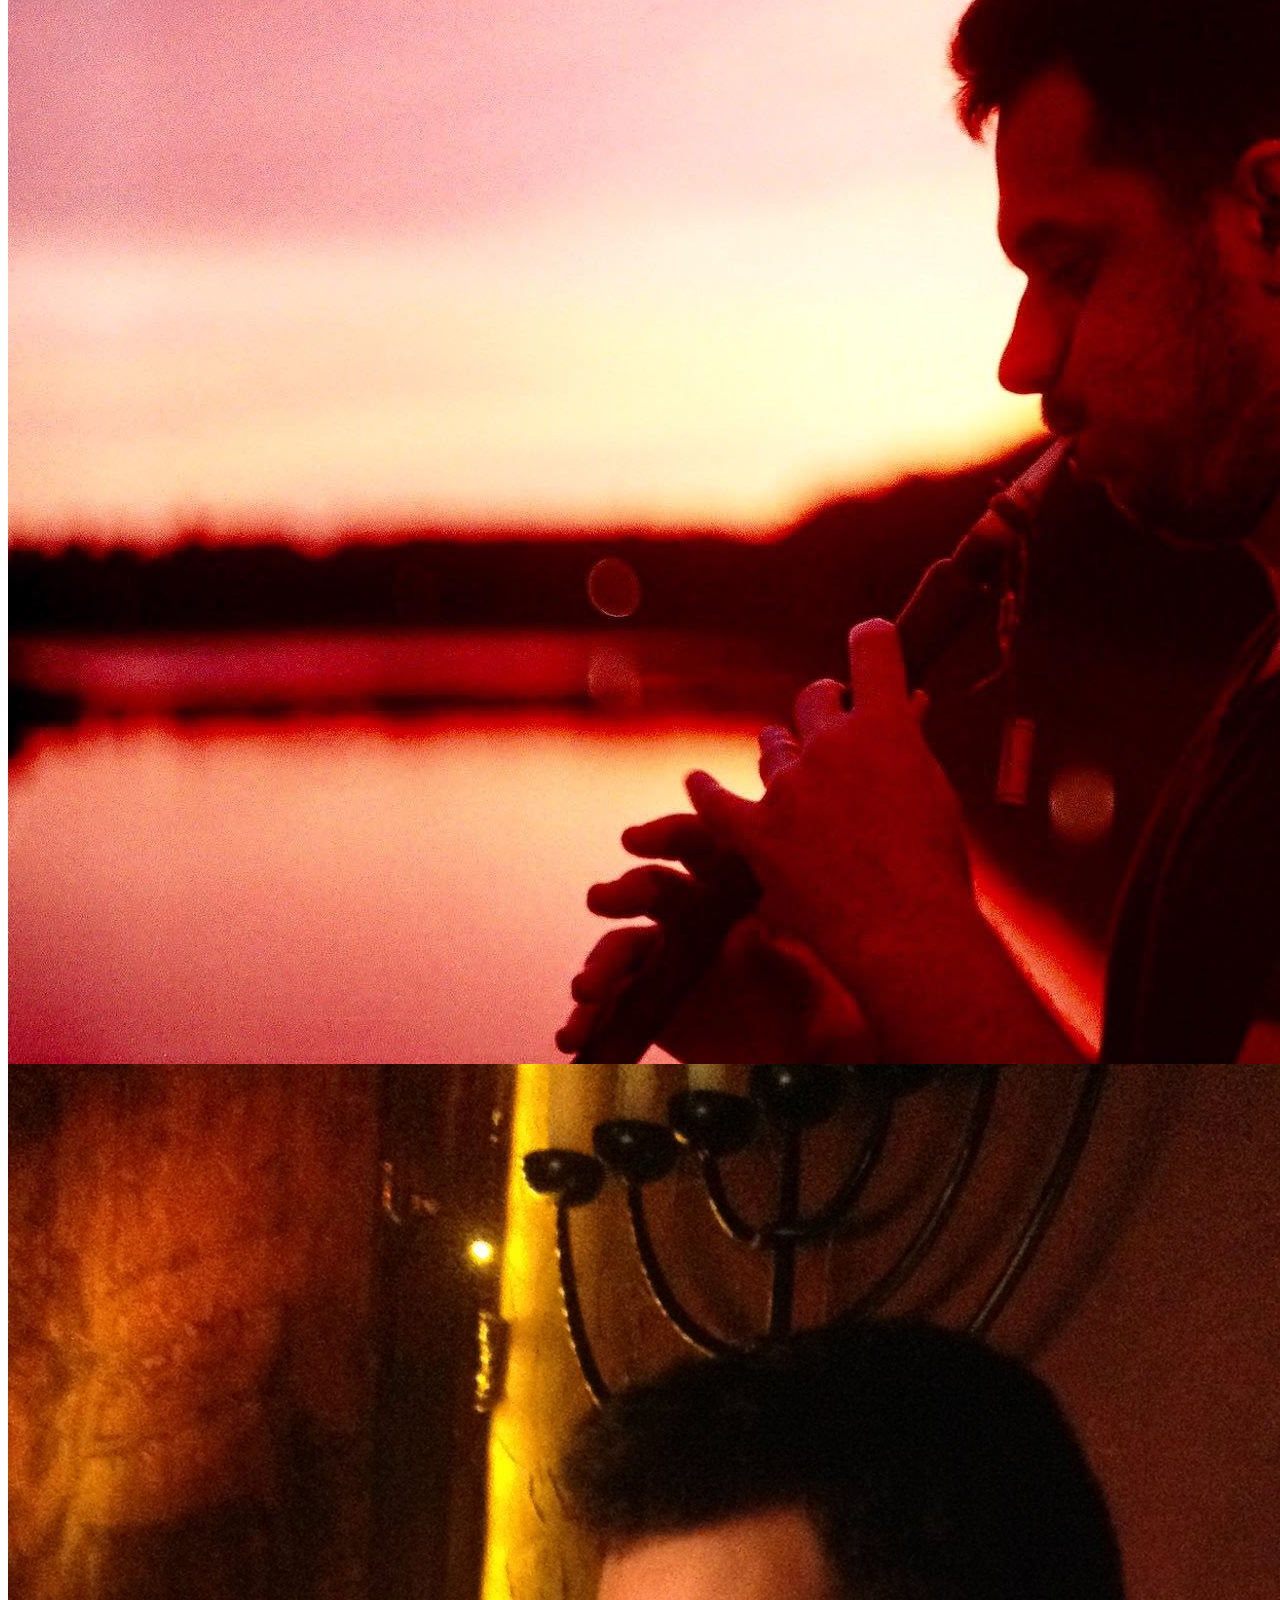
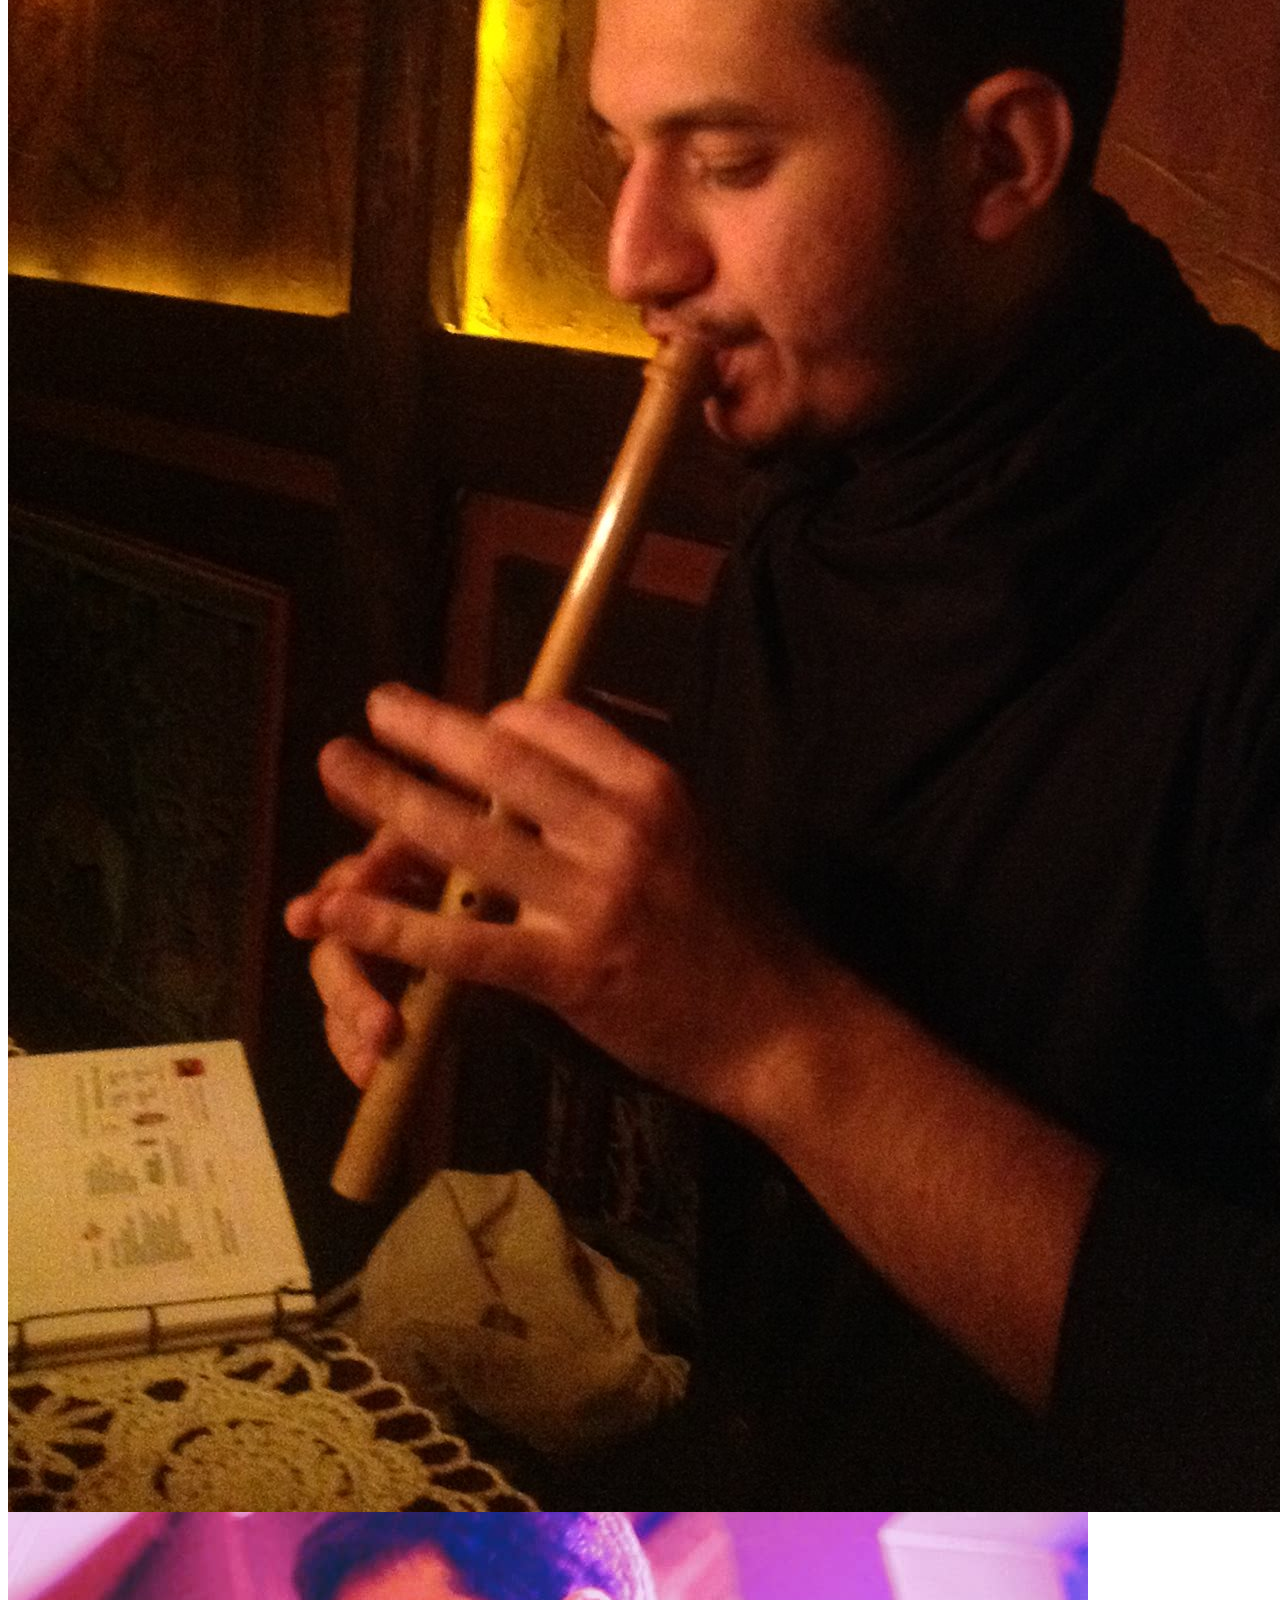
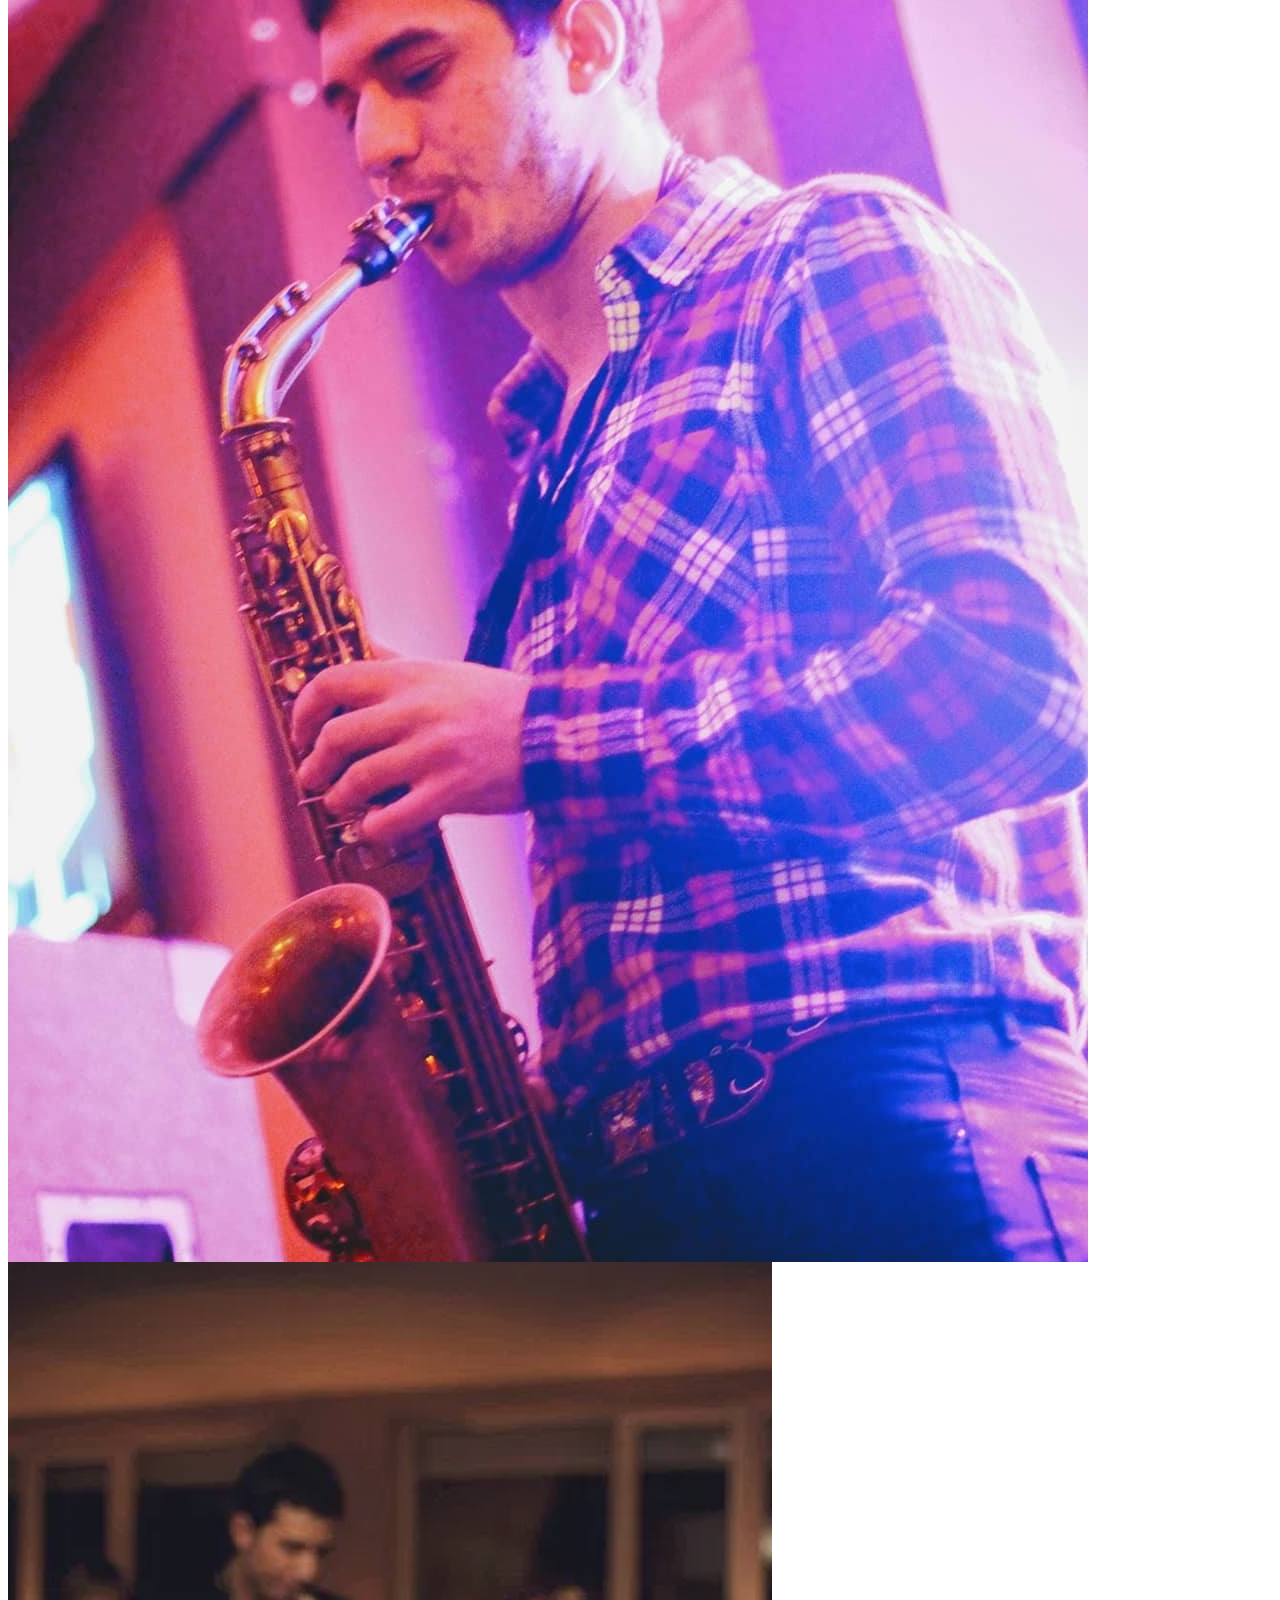
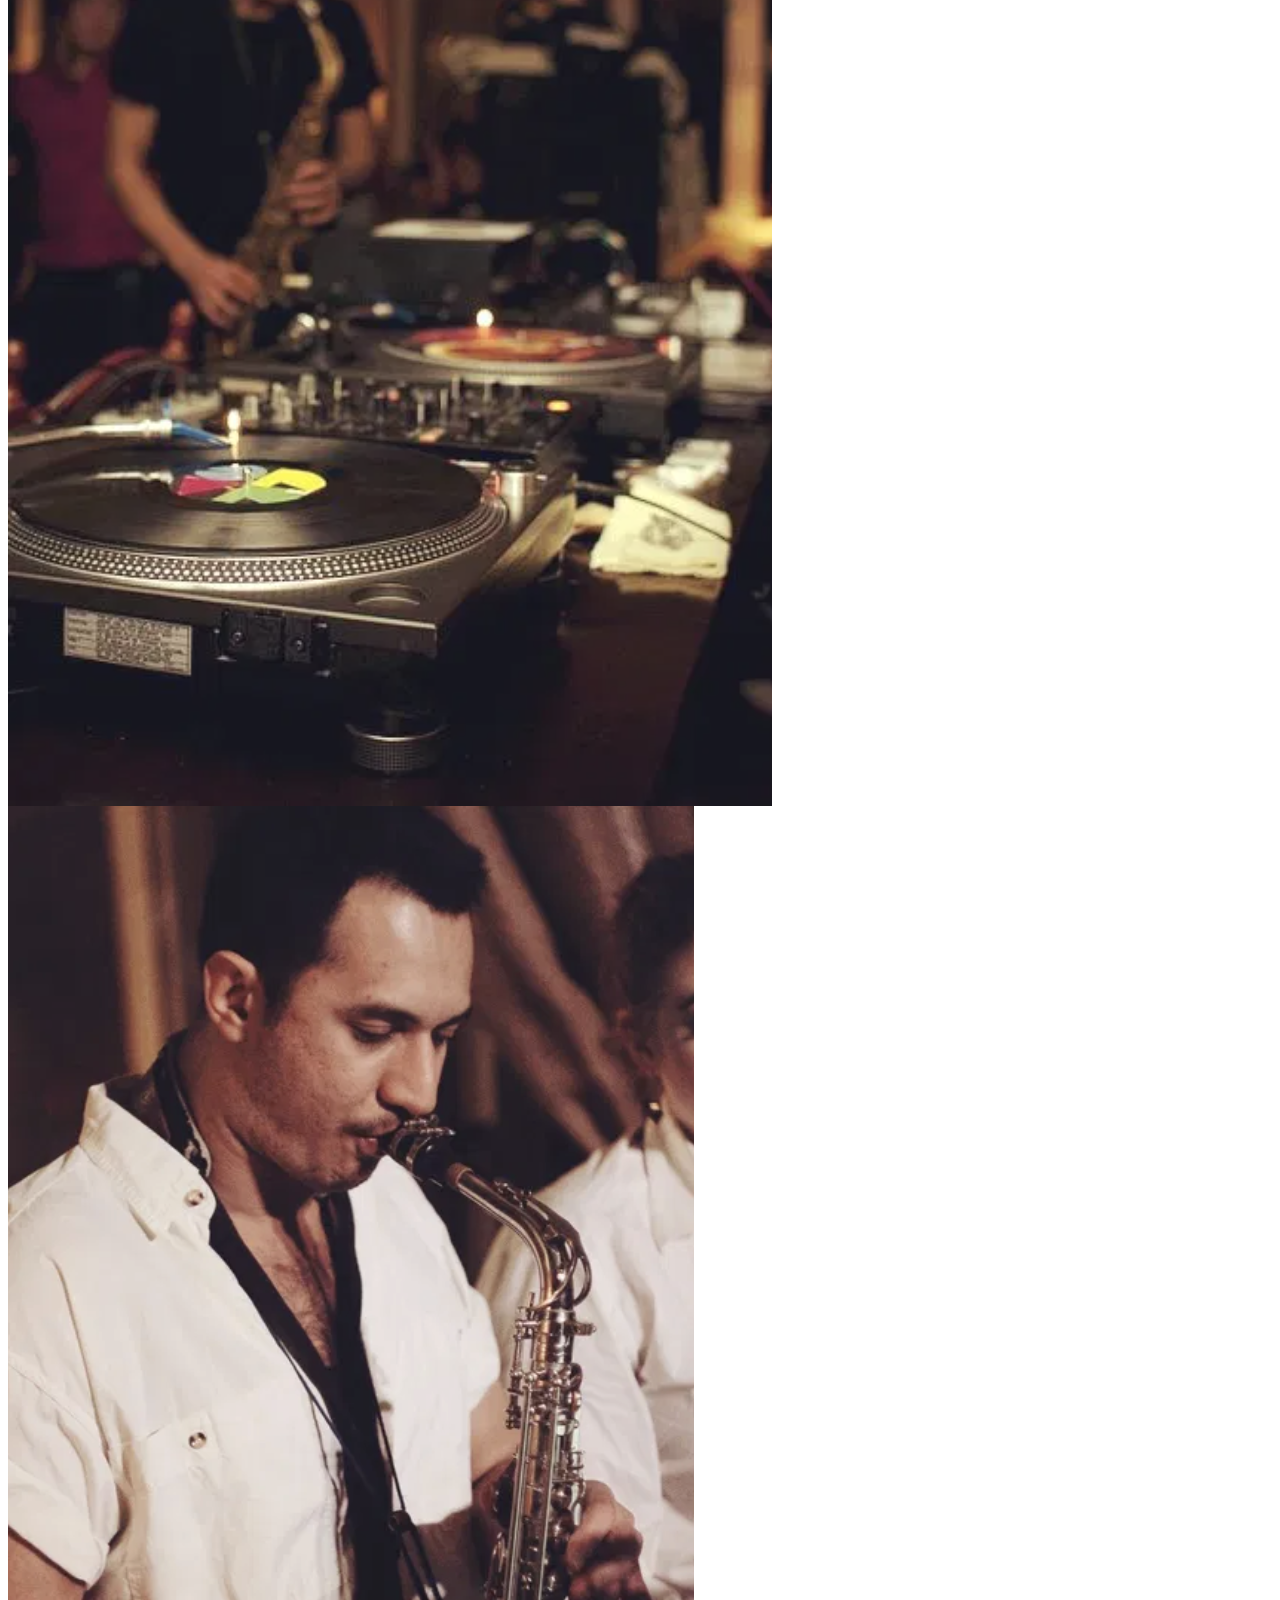
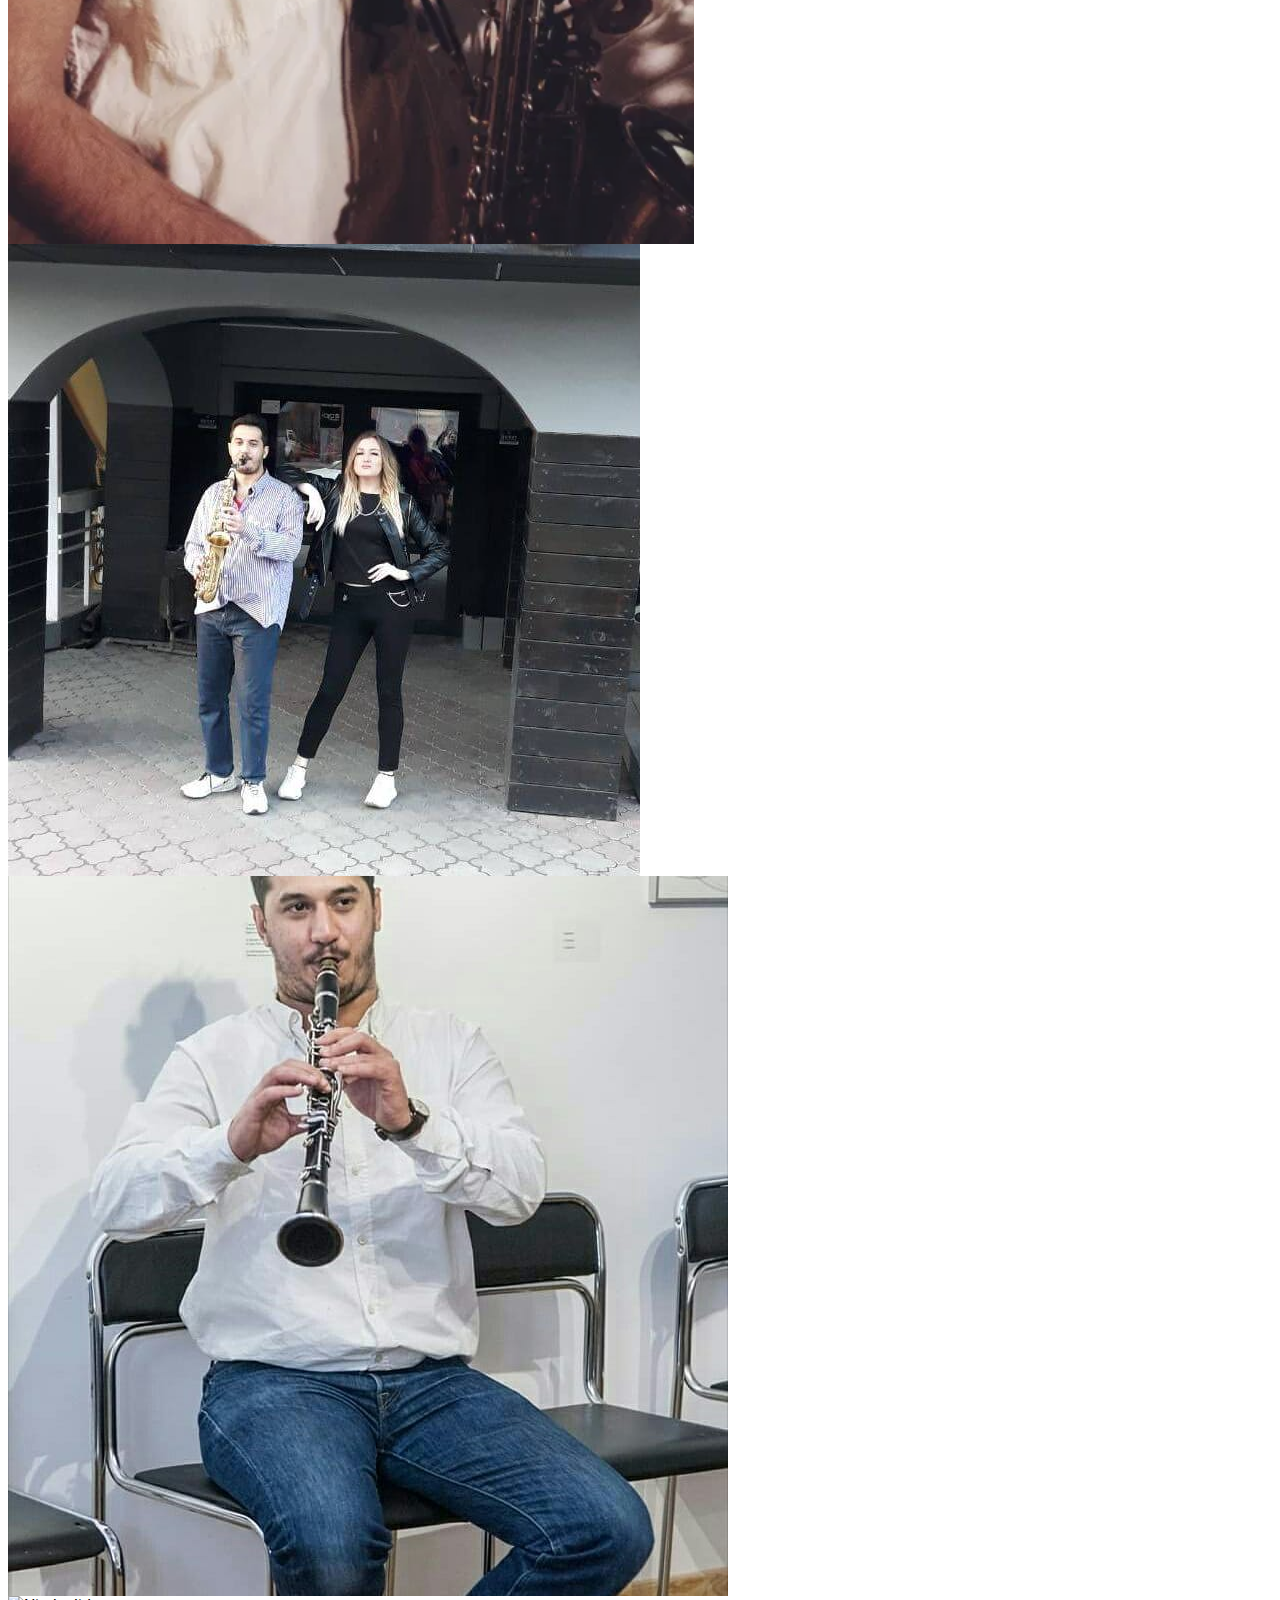
==== commit a161e442: "Update index.html" ====
--- a/index.html
+++ b/index.html
@@ -3,7 +3,7 @@
 		<meta charset="UTF-8">
 		<meta name="viewport" content="width=device-width, initial-scale=1, shrink-to-fit=no">
 		<meta name="keywords" content="саксофонист Киев, Мариуполь саксофонист, саксофон, свадьбы, первый танец молодоженов, дни рождения, юбилеи, корпоративы, презентации, встречи гостей, романтический ужин, предложение руки и сердца, тематические вечеринки, выписка из роддома, работа с диджеем">
-		<meta name="description" content="Сурен Восканян - профессиональный музыкант, саксофонист и лауреат международных конкурсов.">
+		<meta name="description" content="Сурен Восканян - профессиональный музыкант, саксофонист и лауреат международных конкурсов."/>
 		<meta property="og:description" content="Сурен Восканян - профессиональный музыкант, саксофонист и лауреат международных конкурсов.">
 		<meta name="google-site-verification" content="wCO0cdBeNwSh0iQDwTzv04UwUqSn5IJJ7G1CL4BVByM" />
 		<title>Suren Voskanyan</title>
@@ -60,11 +60,10 @@
   					<div class="col-md-6 col-lg-8 col-sm-12 py-3">
   						  	<div class="description text-white text-justify">
 							<h1 class="text-warning">Сурен Восканян</h1> 
-						    <p>Профессиональный музыкант, саксофонист и лауреат международных конкурсов с большим опытом работы, как сольно, так и с разными коллективами.</p> 
-						    <p>Исполняю в разных стилях от Джаза до современной поп-музыки. 
-						    Имею большой опыт работы в сфере праздников(банкетов) таких как:<span class="text-warning"> свадьбы, первый танец молодоженов, дни рождения, юбилеи, корпоративы, презентации, встречи гостей, романтический ужин, предложение руки и сердца, тематические вечеринки, выписка из роддома, работа с диджеем и многое другое.</span></p>
-						    <p class="font-italic border-top border-warning pt-1">"Для меня самое главное чтобы мой золотой саксофон Вам дарил чувство удовлетворения и радости, и вы оставались под впечатлением еще на долгое время."</p>    
-						</div>
+						    <p>Професійний музикант, саксофоніст та лауреат міжнародних конкурсів з великим досвідом роботи як сольно, так і з різними колективами.</p> 
+						<p>Виконую у різних стилях від Джаза до сучасної поп-музики.
+Маю великий досвід роботи у сфері свят (банкетів) таких як: весілля, перший танець молодят, дні народження, ювілеї, корпоративи, презентації, зустрічі гостей, романтична вечеря, пропозиція руки і серця, тематичні вечірки, виписка з пологового будинку, робота з діджеєм та багато іншого.</span></p>
+<p class="font-italic border-top border-warning pt-1">"Для мене найголовніше щоб мій золотий саксофон Вам дарував почуття задоволення та радості, і ви залишалися під враженням ще довгий час."</p></div>
   					</div>
   				</div>
    			</div>
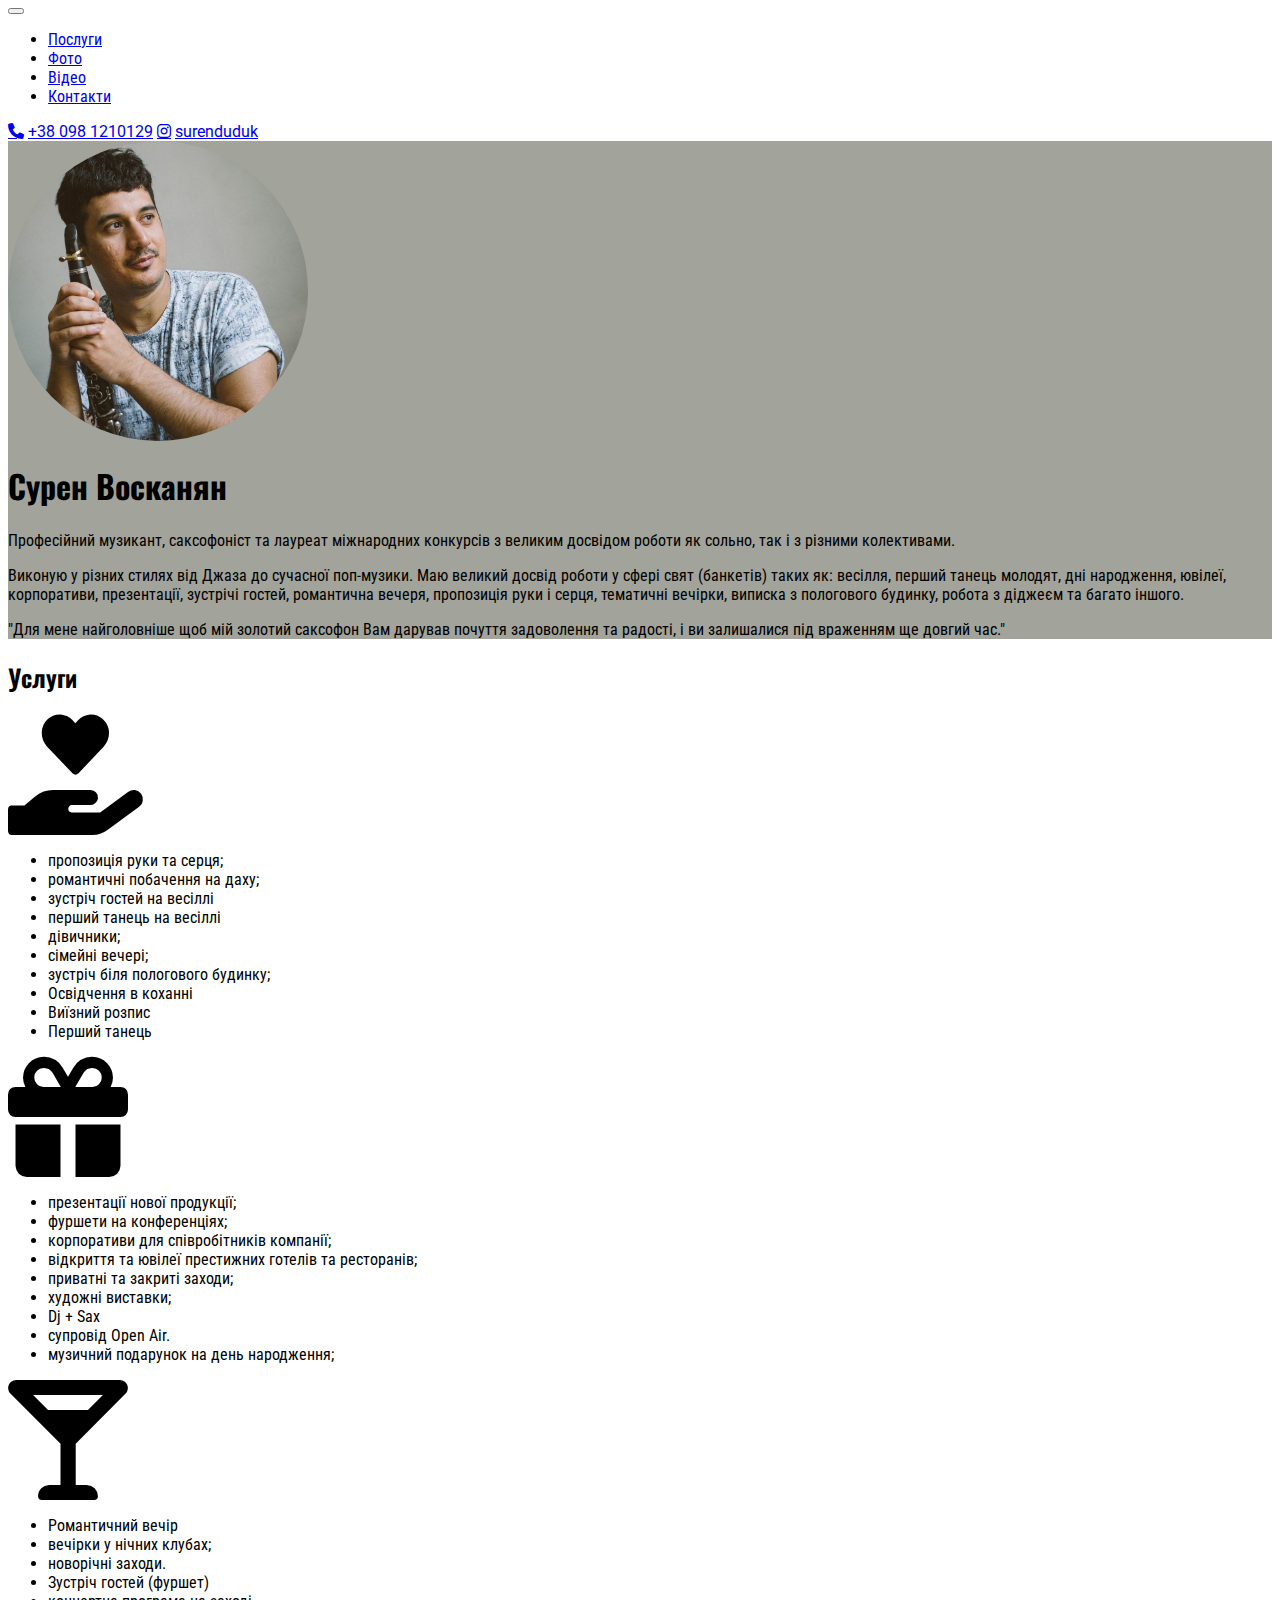
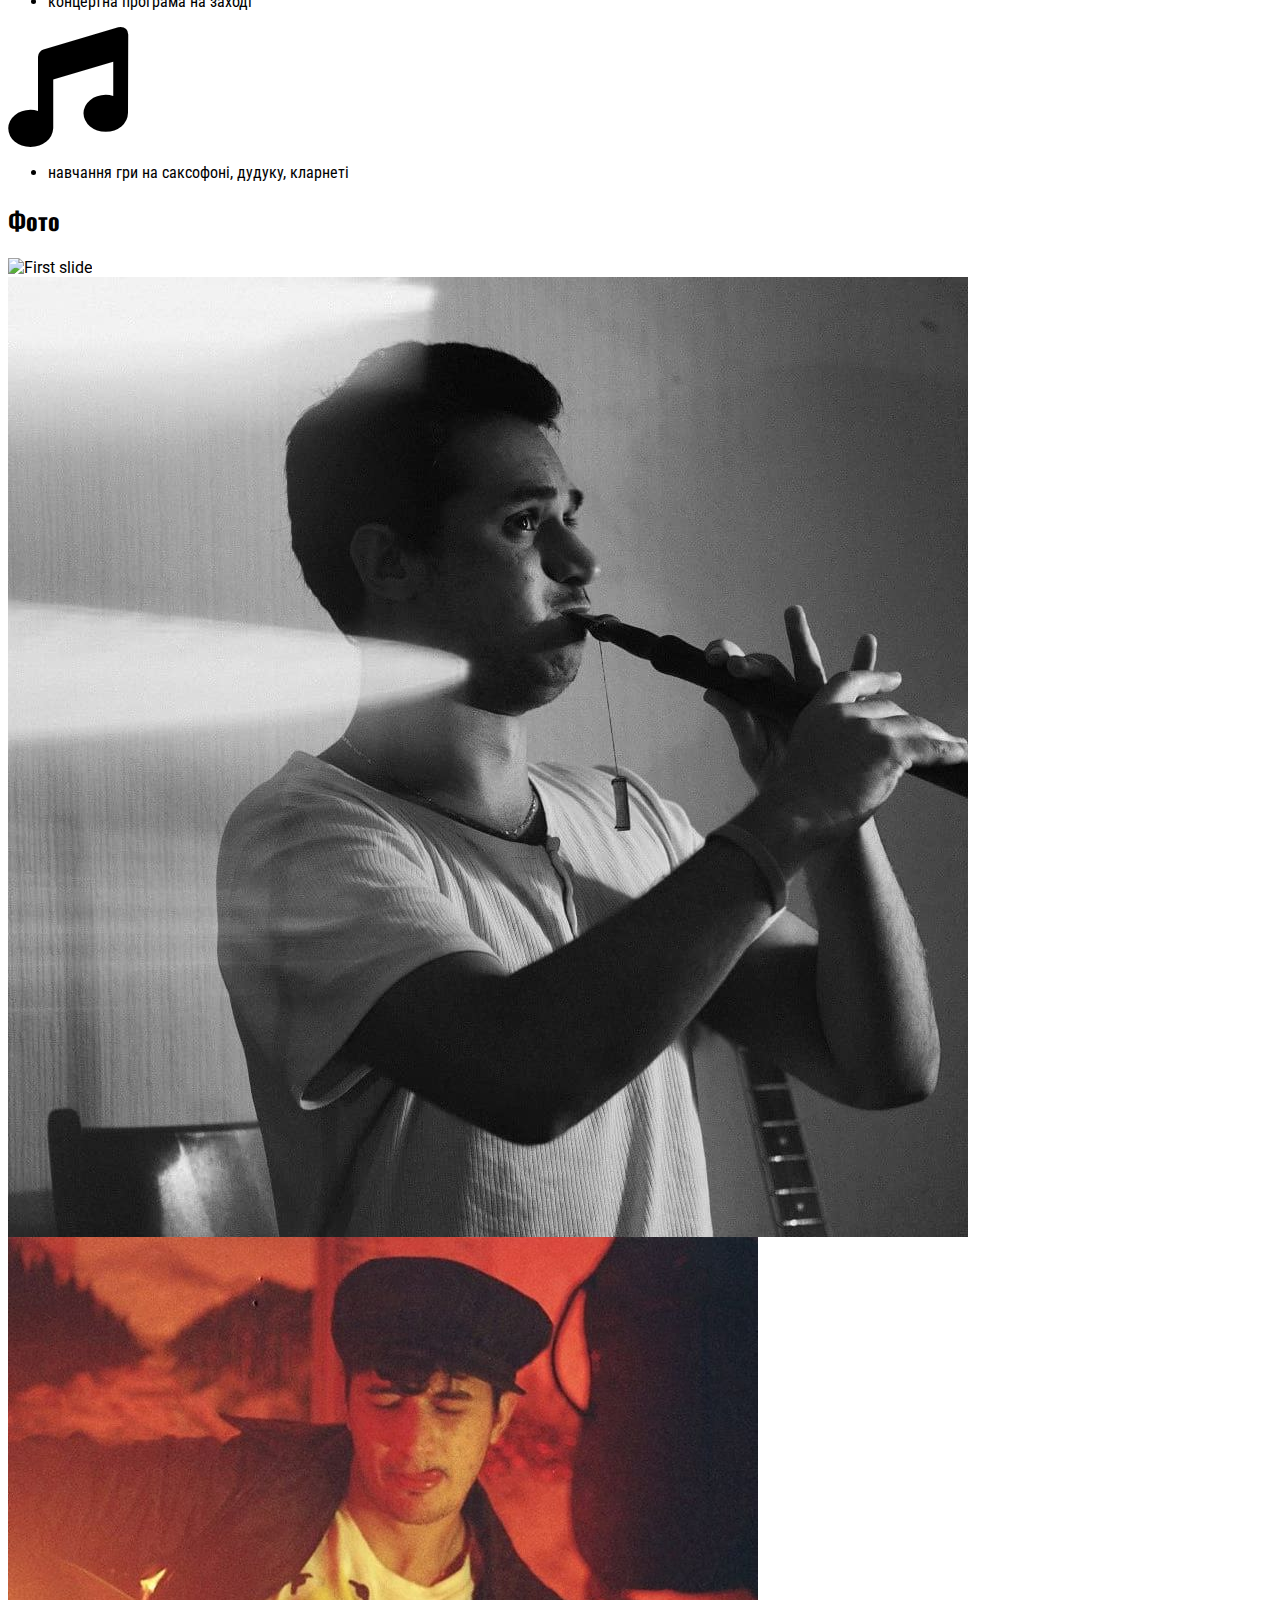
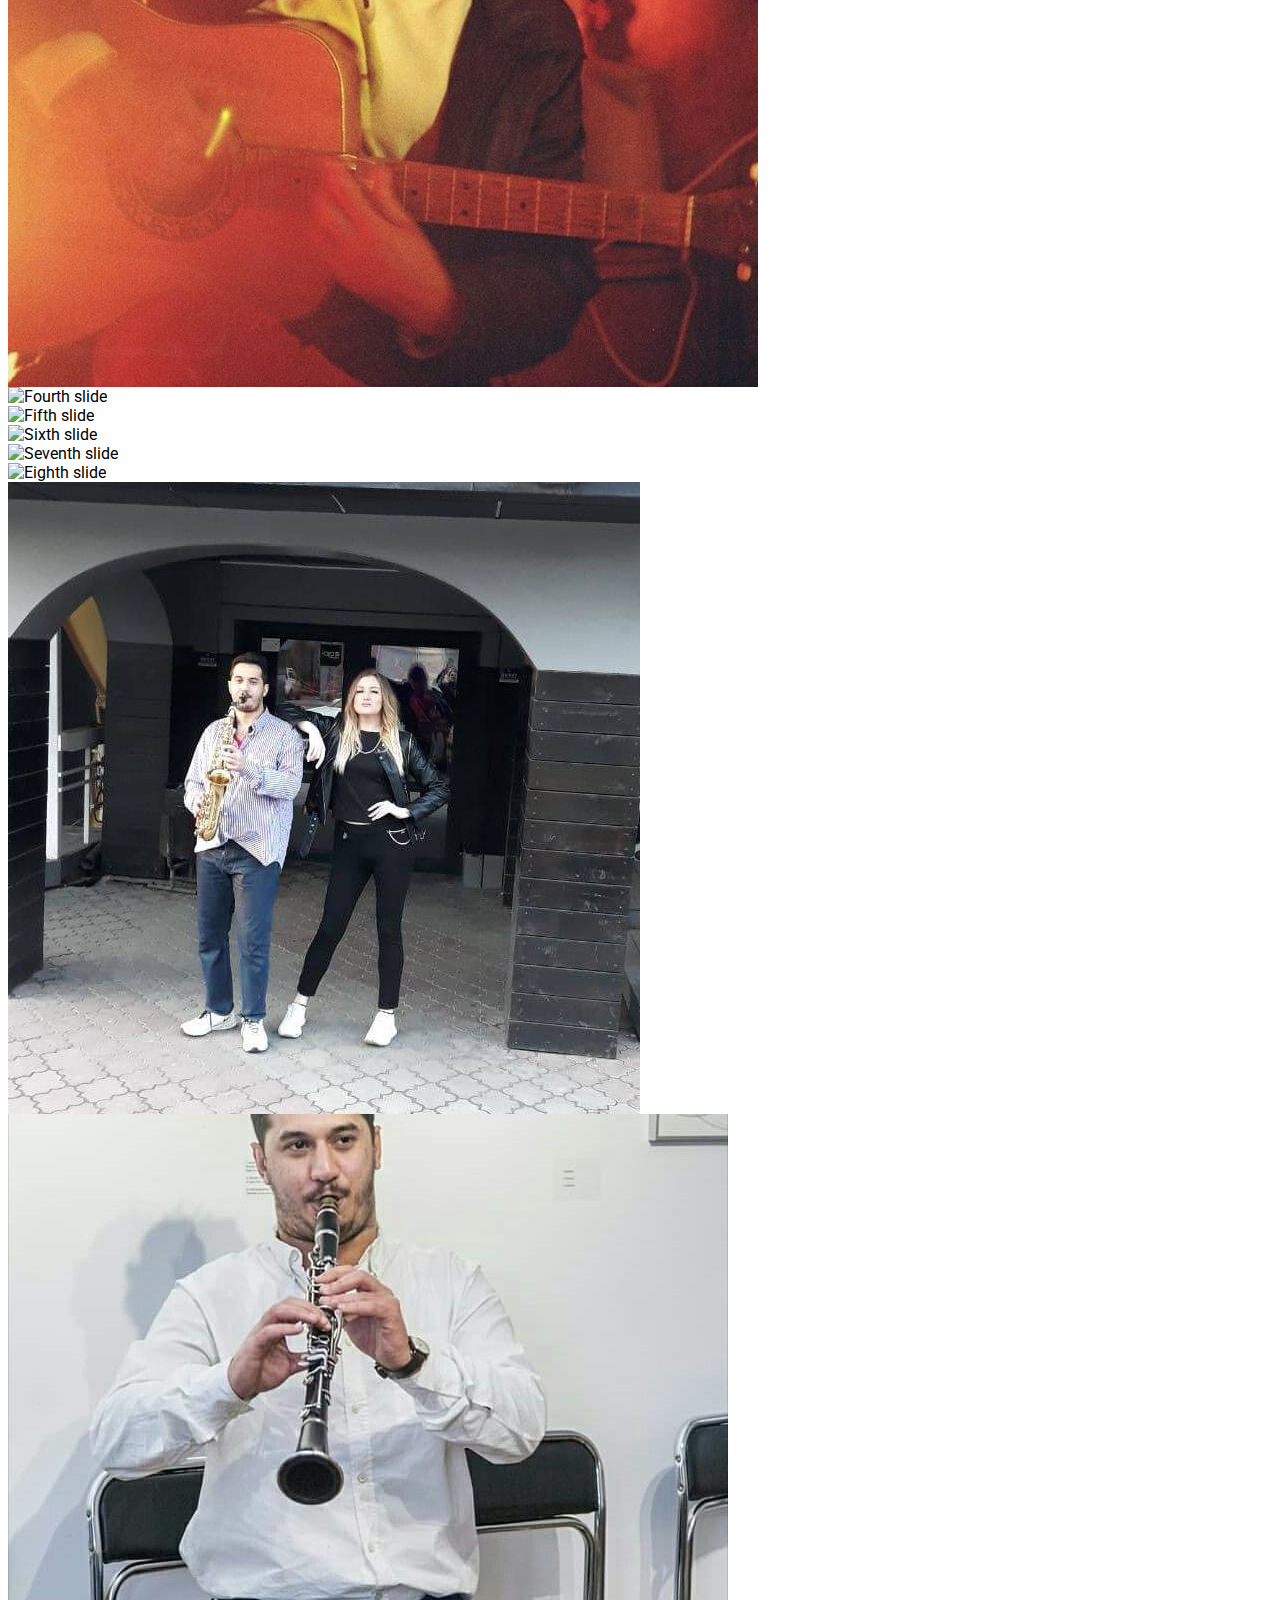
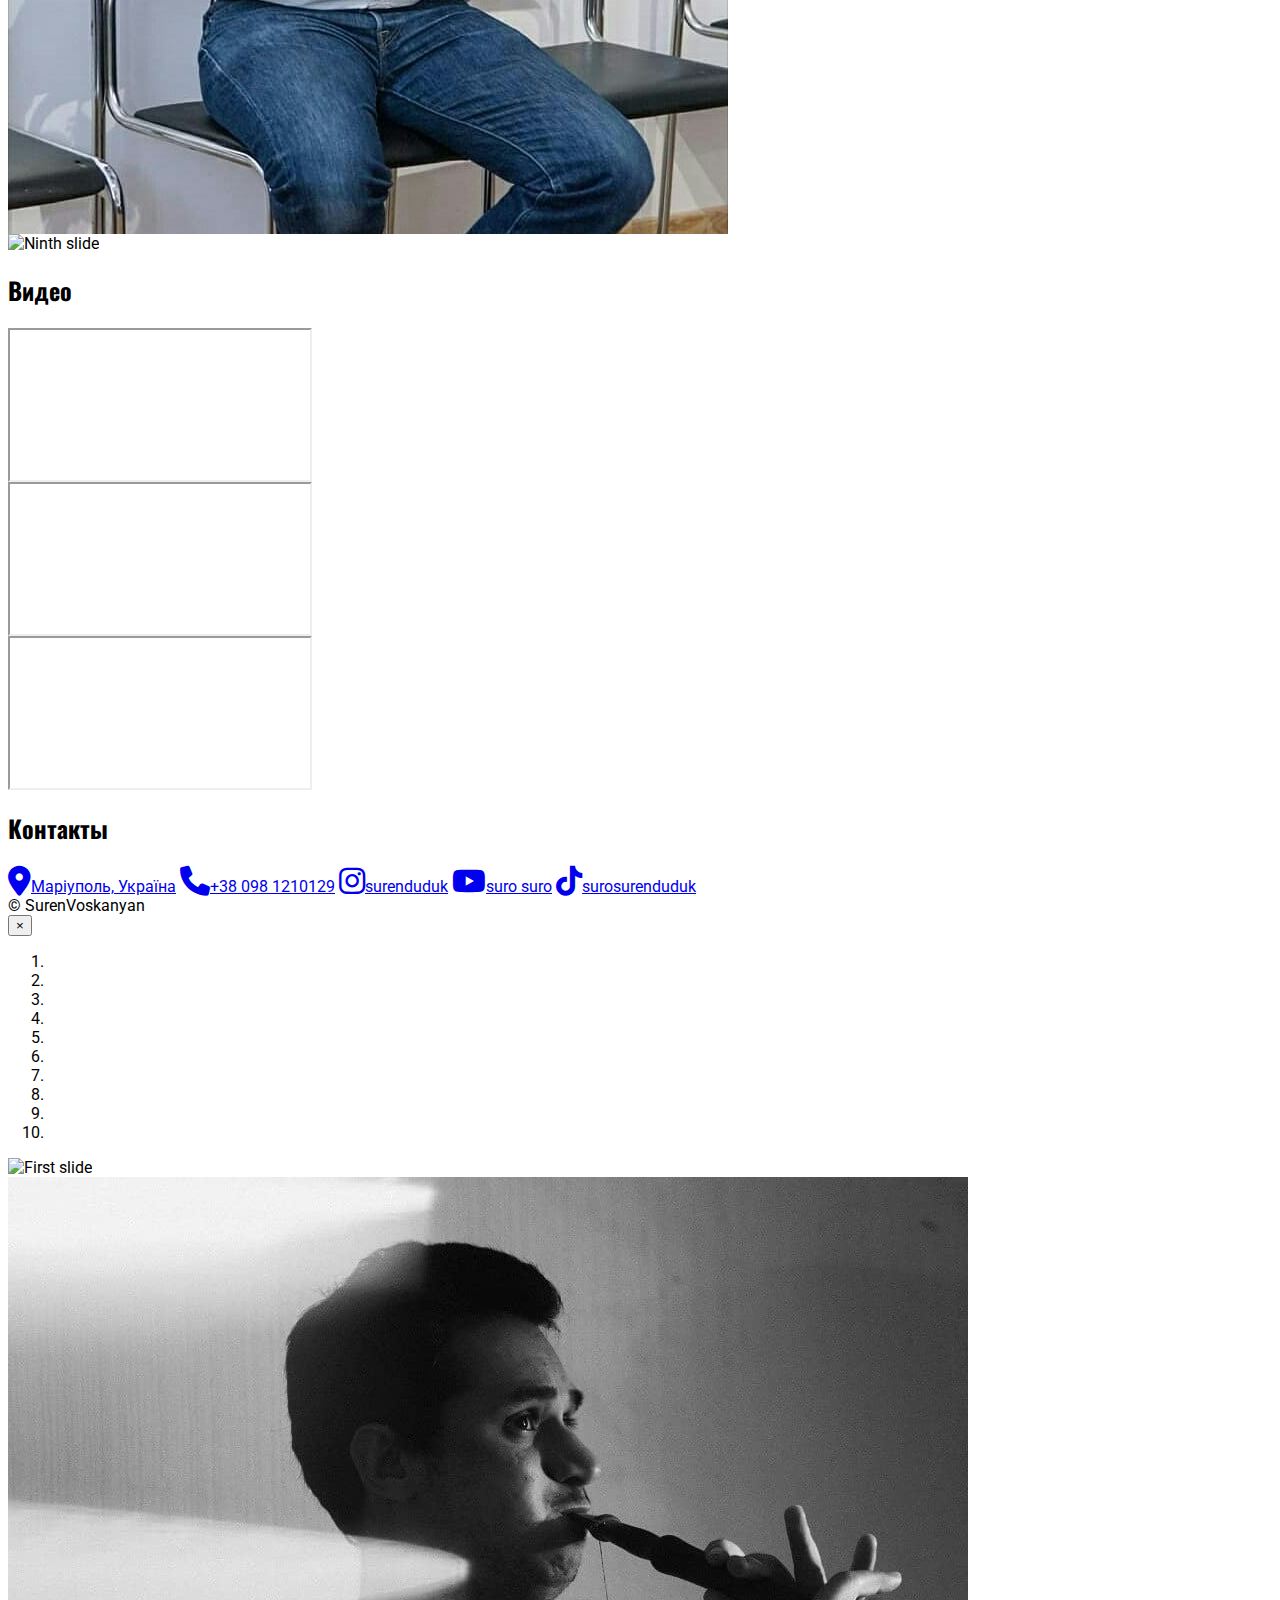
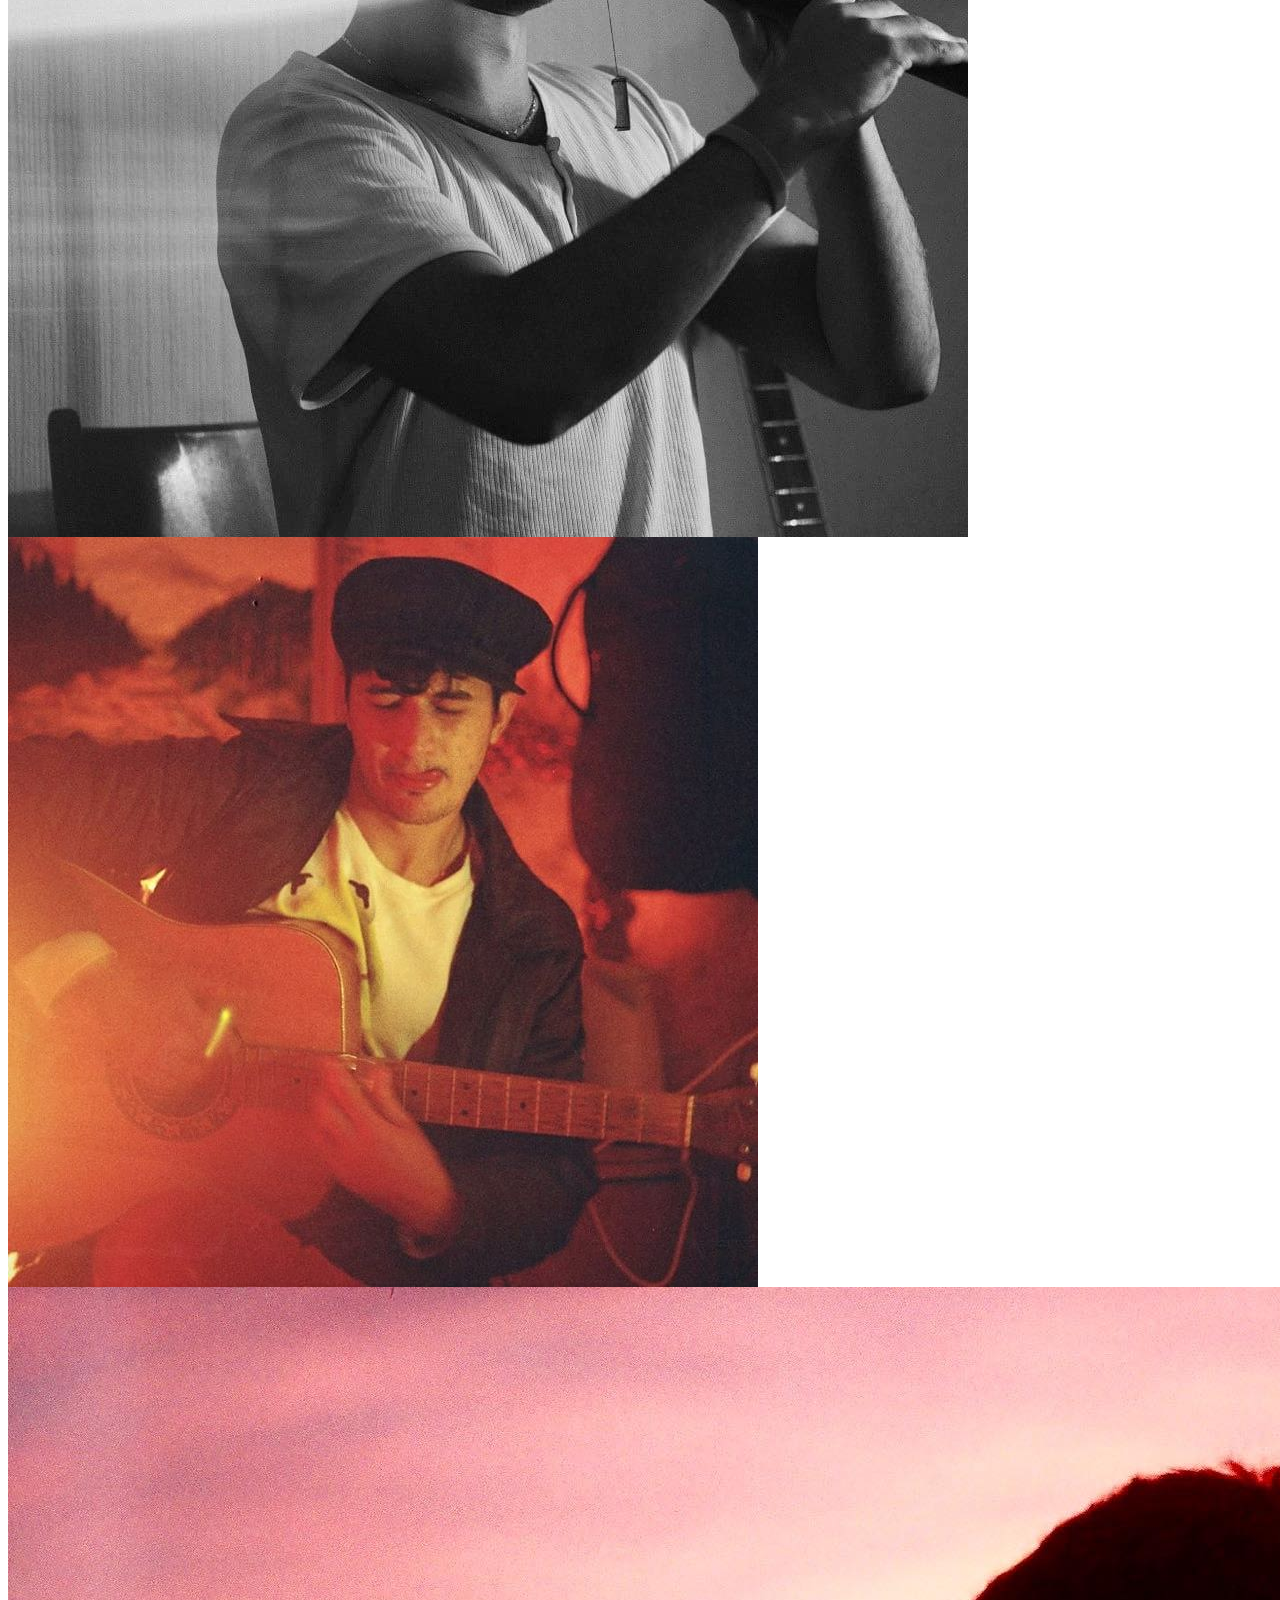
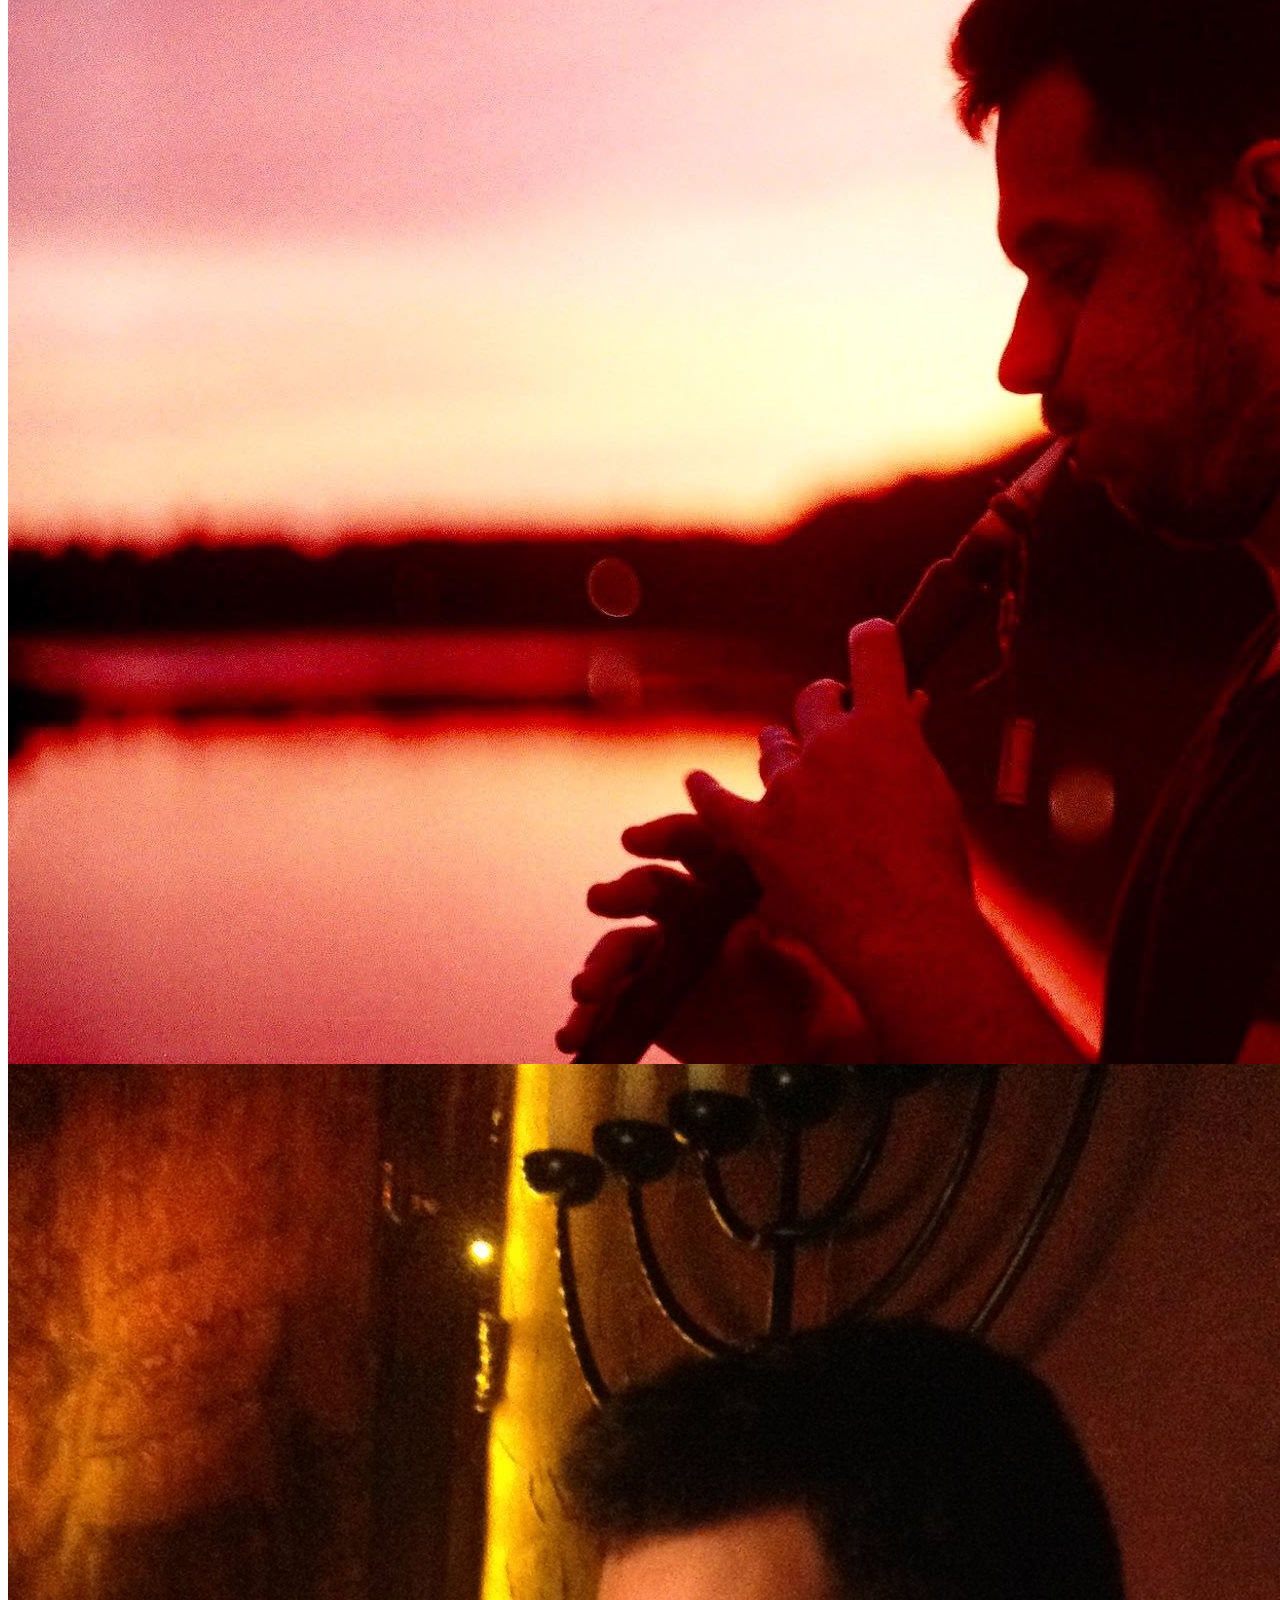
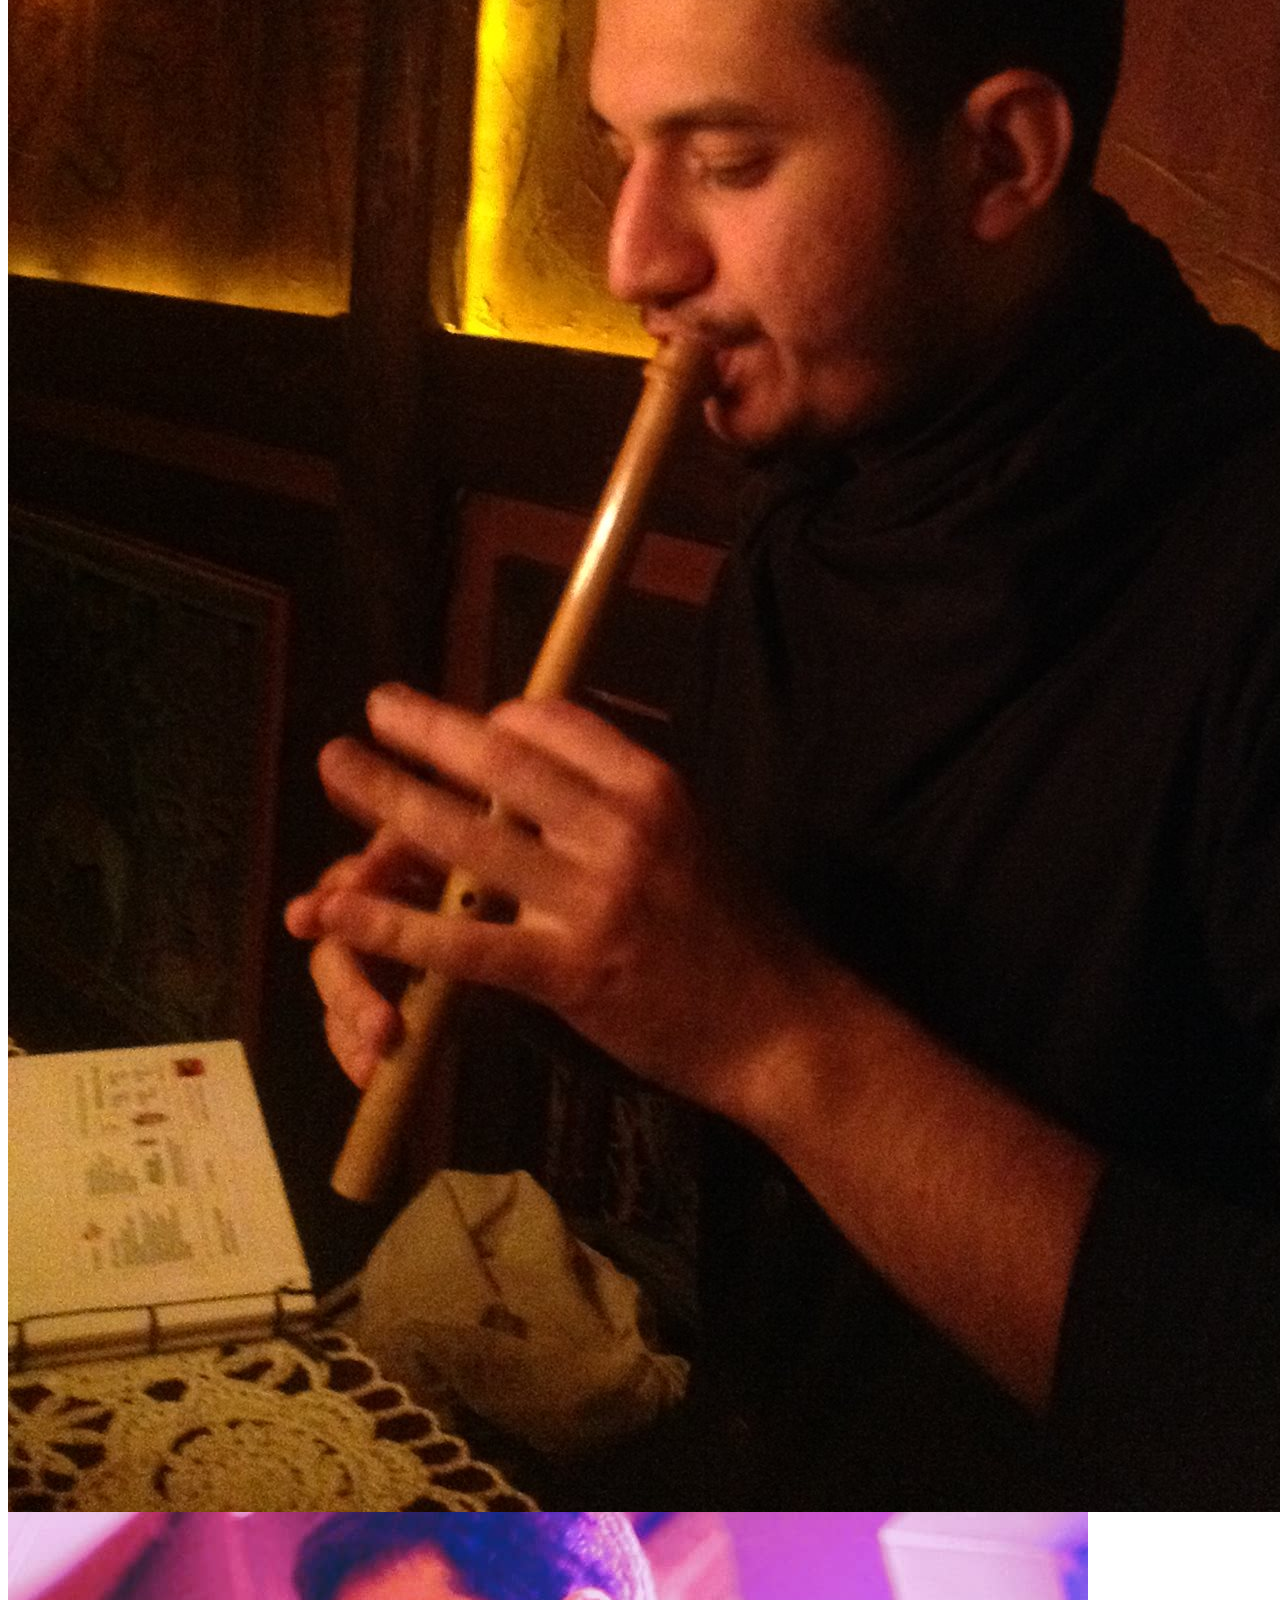
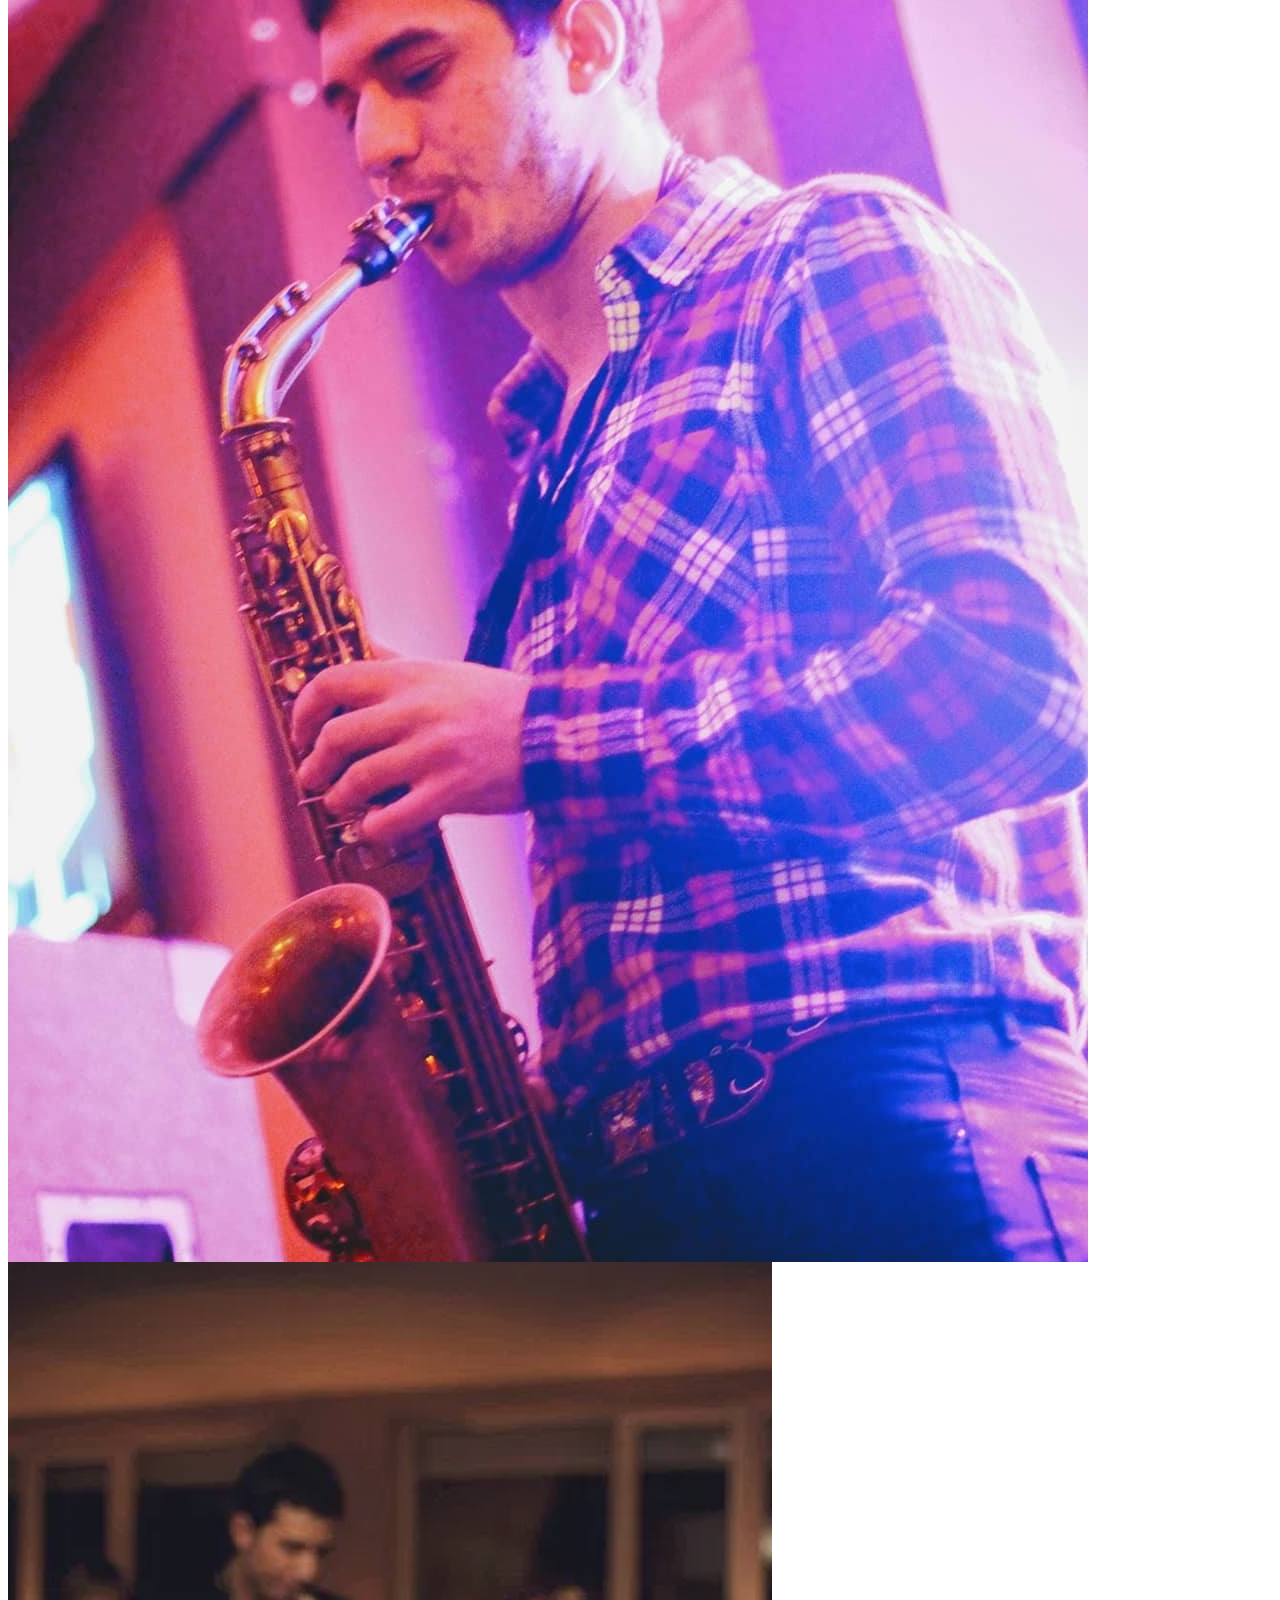
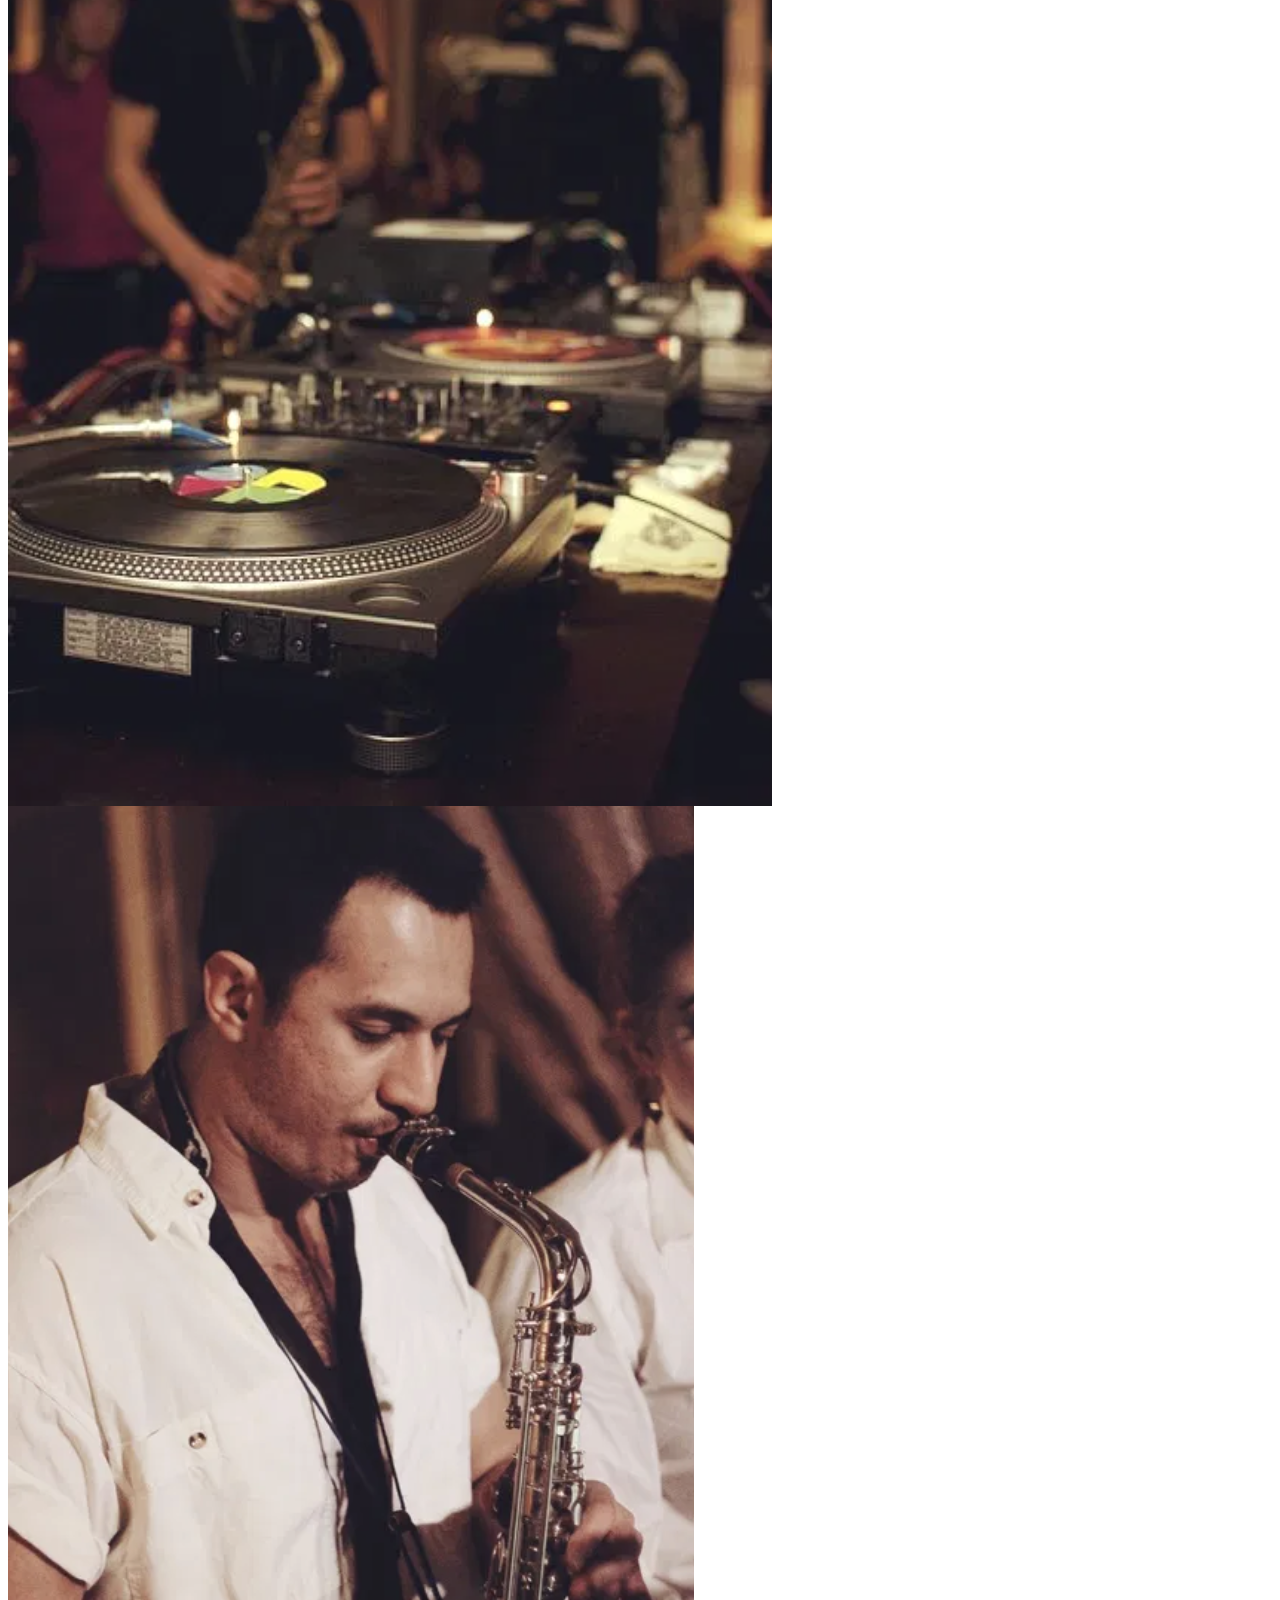
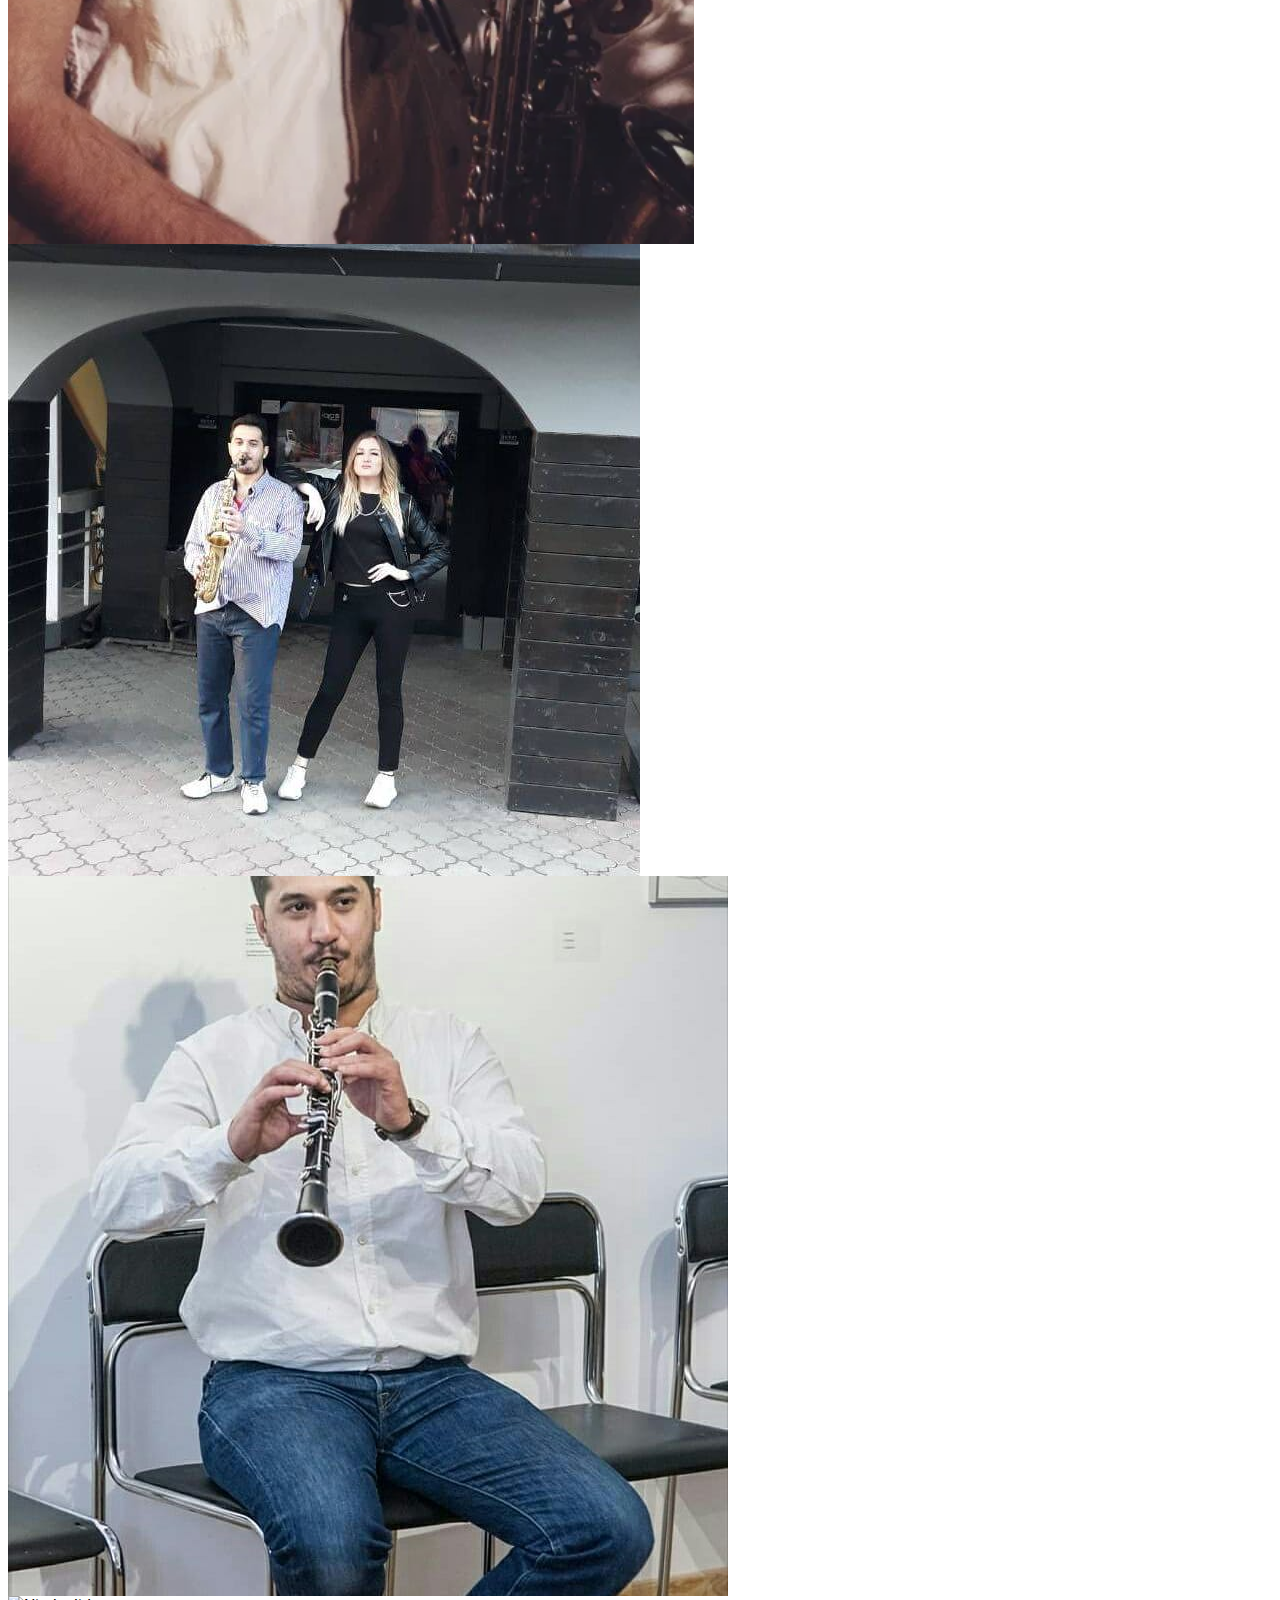
==== commit 3b4033cc: "Update index.html" ====
--- a/index.html
+++ b/index.html
@@ -3,7 +3,7 @@
 		<meta charset="UTF-8">
 		<meta name="viewport" content="width=device-width, initial-scale=1, shrink-to-fit=no">
 		<meta name="keywords" content="саксофонист Киев, Мариуполь саксофонист, саксофон, свадьбы, первый танец молодоженов, дни рождения, юбилеи, корпоративы, презентации, встречи гостей, романтический ужин, предложение руки и сердца, тематические вечеринки, выписка из роддома, работа с диджеем">
-		<meta name="description" content="Сурен Восканян - профессиональный музыкант, саксофонист и лауреат международных конкурсов."/>
+		<meta name="description" content="Професійний музикант, саксофоніст та лауреат міжнародних конкурсів з великим досвідом роботи як сольно, так і з різними колективами."/>
 		<meta property="og:description" content="Сурен Восканян - профессиональный музыкант, саксофонист и лауреат международных конкурсов.">
 		<meta name="google-site-verification" content="wCO0cdBeNwSh0iQDwTzv04UwUqSn5IJJ7G1CL4BVByM" />
 		<title>Suren Voskanyan</title>
@@ -27,16 +27,16 @@
 			  <div class="collapse navbar-collapse" id="navbarSupportedContent">
 			    <ul class="navbar-nav text-uppercase">
 			      <li class="nav-item">
-			        <a class="nav-link text-white" href="#services">Услуги</a>
+			        <a class="nav-link text-white" href="#services">Послуги</a>
 			      </li>
 			      <li class="nav-item">
 			        <a class="nav-link text-white" href="#portfolio">Фото</a>
 			      </li>
 			      <li class="nav-item">
-			        <a class="nav-link text-white" href="#video">Видео</a>
-			      </li>
-			      <li class="nav-item">
-			        <a class="nav-link text-white" href="#contacts">Контакты</a>
+			        <a class="nav-link text-white" href="#video">Відео</a>
+			      </li>
+			      <li class="nav-item">
+			        <a class="nav-link text-white" href="#contacts">Контакти</a>
 			      </li>
 			    </ul>
 			  </div>
@@ -76,46 +76,46 @@
 						<div class="col-md-3">
 							<span style="font-size: 120px;" class="mb-3 d-block fa-solid fa-hand-holding-heart icon-large text-center text-warning"></span>
 							<ul>
-								<li>предложение руки и сердца;</li>
-								<li>романтические свидания на крыше;</li>
-								<li>встреча гостей на свадьбе</li>
-								<li>первый танец на свадьбе</li>
-								<li>девичники;</li>
-								<li>семейные ужины;</li>
-								<li>встречи возле роддома;</li>
-								<li>Признание в любви</li>
-								<li>Выездная роспись</li>
-								<li>Первый танец</li>
+								<li>пропозиція руки та серця;</li>
+<li>романтичні побачення на даху;</li>
+<li>зустріч гостей на весіллі</li>
+<li>перший танець на весіллі</li>
+<li>дівичники;</li>
+<li>сімейні вечері;</li>
+<li>зустріч біля пологового будинку;</li>
+<li>Освідчення в коханні</li>
+<li>Виїзний розпис</li>
+<li>Перший танець</li>
 							</ul>
 						</div>
 						<div class="col-md-3">
 							<span style="font-size: 120px;" class="mb-3 d-block fa-solid fa-gift text-center text-warning"></span>
 							<ul>
-								<li>презентации новой продукции;</li>
-								<li>фуршеты на конференциях;</li>
-								<li>корпоративы для сотрудников компании;</li>
-								<li>открытия и юбилеи престижных отелей и ресторанов;</li>
-								<li>частные и закрытые мероприятия;</li>
-								<li>художественные выставки;</li>
-								<li>Dj + Sax</li>
-								<li>сопровождение Open Air.</li>
-								<li>музыкальный подарок на день рождения;</li>
+								<li>презентації нової продукції;</li>
+<li>фуршети на конференціях;</li>
+<li>корпоративи для співробітників компанії;</li>
+<li>відкриття та ювілеї престижних готелів та ресторанів;</li>
+<li>приватні та закриті заходи;</li>
+<li>художні виставки;</li>
+<li>Dj + Sax</li>
+<li>супровід Open Air.</li>
+<li>музичний подарунок на день народження;</li>
 							</ul>
 						</div>
 						<div class="col-md-3">
 							<span style="font-size: 120px;" class="mb-3 d-block fa-solid fa-martini-glass text-center text-warning"></span>
 							<ul>
-								<li>Романтический вечер</li>			
-								<li>вечеринки в ночных клубах;</li>
-								<li>новогодние мероприятия.</li>
-								<li>Встреча гостей(фуршет)</li>
-								<li>концертная программа на мероприятии</li>
+								<li>Романтичний вечір</li>
+<li>вечірки у нічних клубах;</li>
+<li>новорічні заходи.</li>
+<li>Зустріч гостей (фуршет)</li>
+<li>концертна програма на заході</li>
 							</ul>
 						</div>
 						<div class="col-md-3">
 							<span style="font-size: 120px;" class="mb-3 d-block fa-solid fa-music text-center text-warning"></span>
 							<ul>
-								<li>обучение игры на саксофоне, дудуке, кларнете</li>
+								<li>навчання гри на саксофоні, дудуку, кларнеті</li>
 							</ul>
 						</div>
 					</div>
@@ -192,7 +192,7 @@
 					<div class="row">
 						<div class="m-auto d-flex">
 							<div class="d-flex flex-column">
-								<a href="https://goo.gl/maps/9EaAKgRgowGGGGd28" class="text-dark"><span style="font-size: 30px;" class="fa-solid fa-location-dot text-warning d-inline-block px-3"></span>Мариуполь, Украина</a>
+								<a href="https://goo.gl/maps/9EaAKgRgowGGGGd28" class="text-dark"><span style="font-size: 30px;" class="fa-solid fa-location-dot text-warning d-inline-block px-3"></span>Маріуполь, Україна</a>
 								<a href="tel:+380981210129" class="text-dark"><span style="font-size: 30px;" class="fa-solid fa-phone text-warning d-inline-block px-3"></span>+38 098 1210129</a>
 						    	<a href="http://instagram.com/surenduduk" target="_blank" class="text-dark"><span style="font-size: 30px;" class="fab fa-instagram text-warning d-inline-block px-3"></span>surenduduk</a>
 						    	<a href="https://www.youtube.com/channel/UC8JMTvJkwSxiV7yyNVWSGrQ" target="_blank" class="text-dark"><span style="font-size: 30px;" class="fab fa-youtube text-warning d-inline-block px-3"></span>suro suro</a>
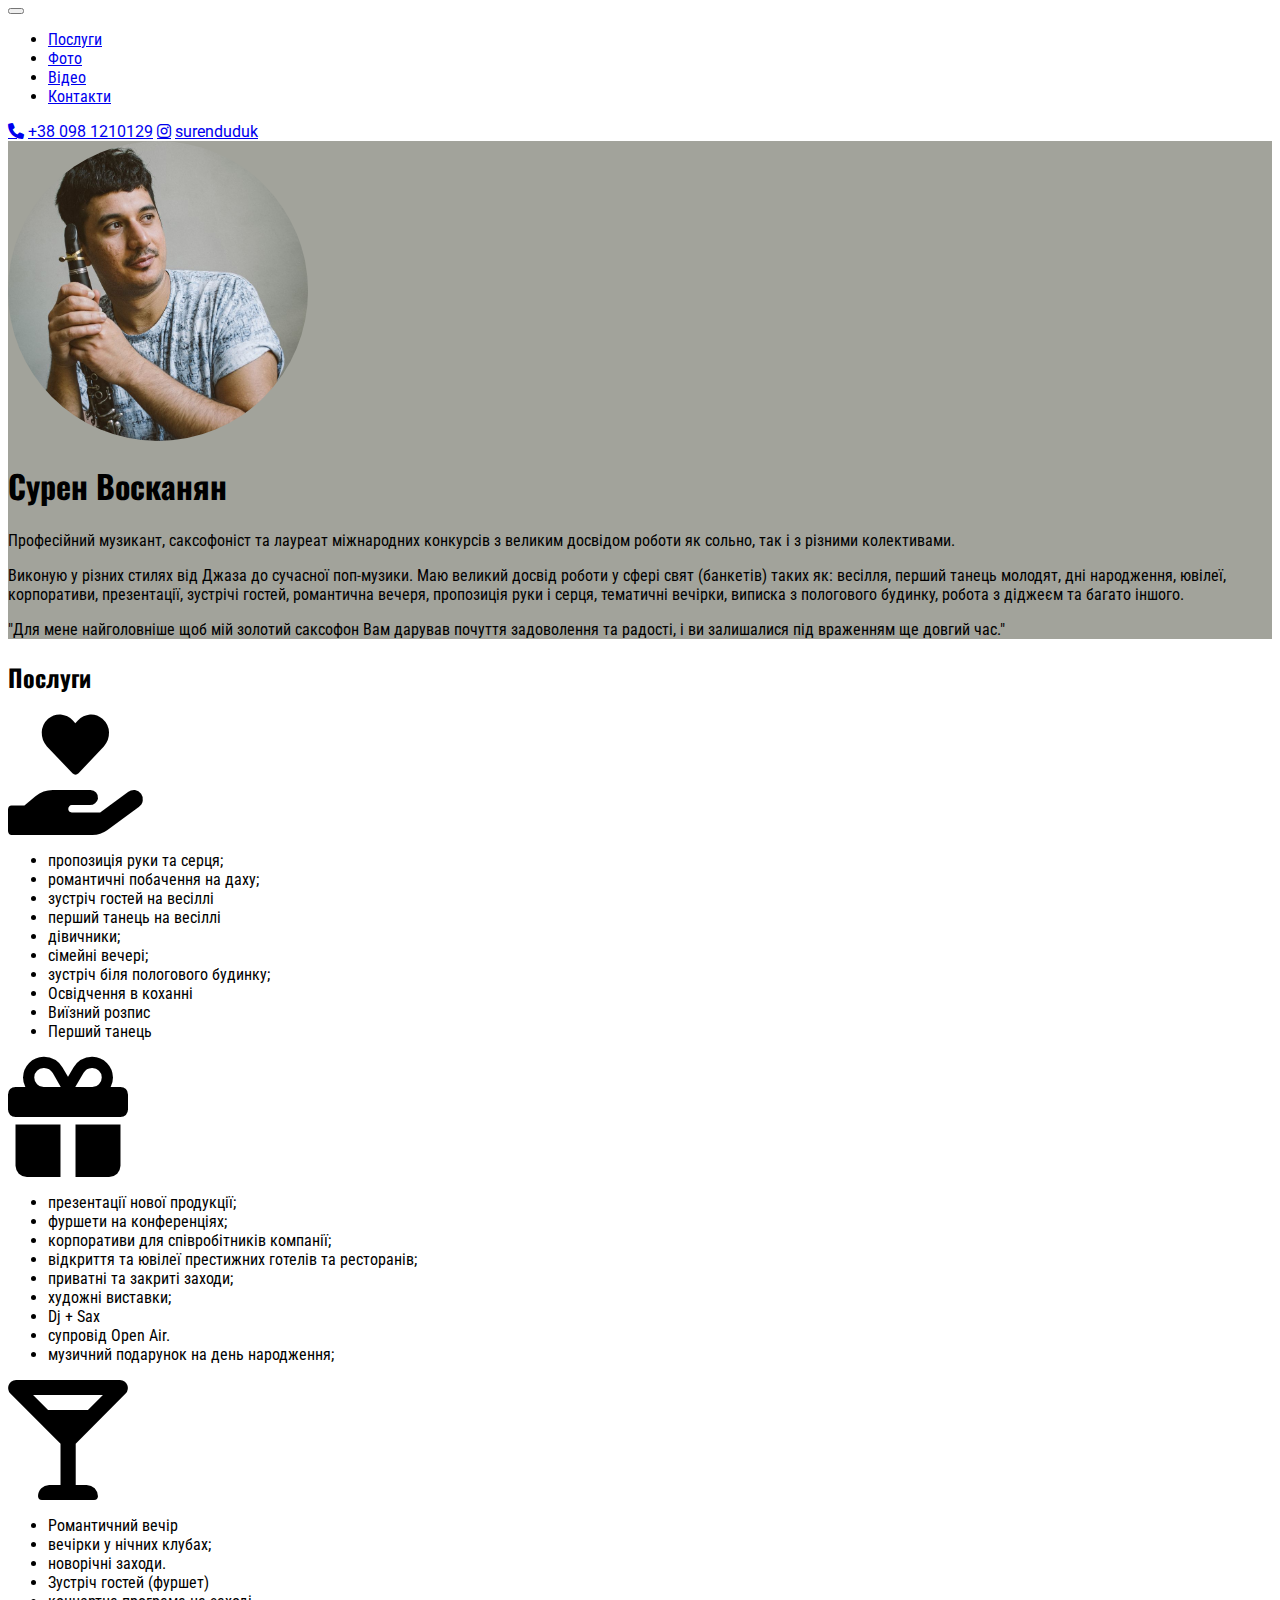
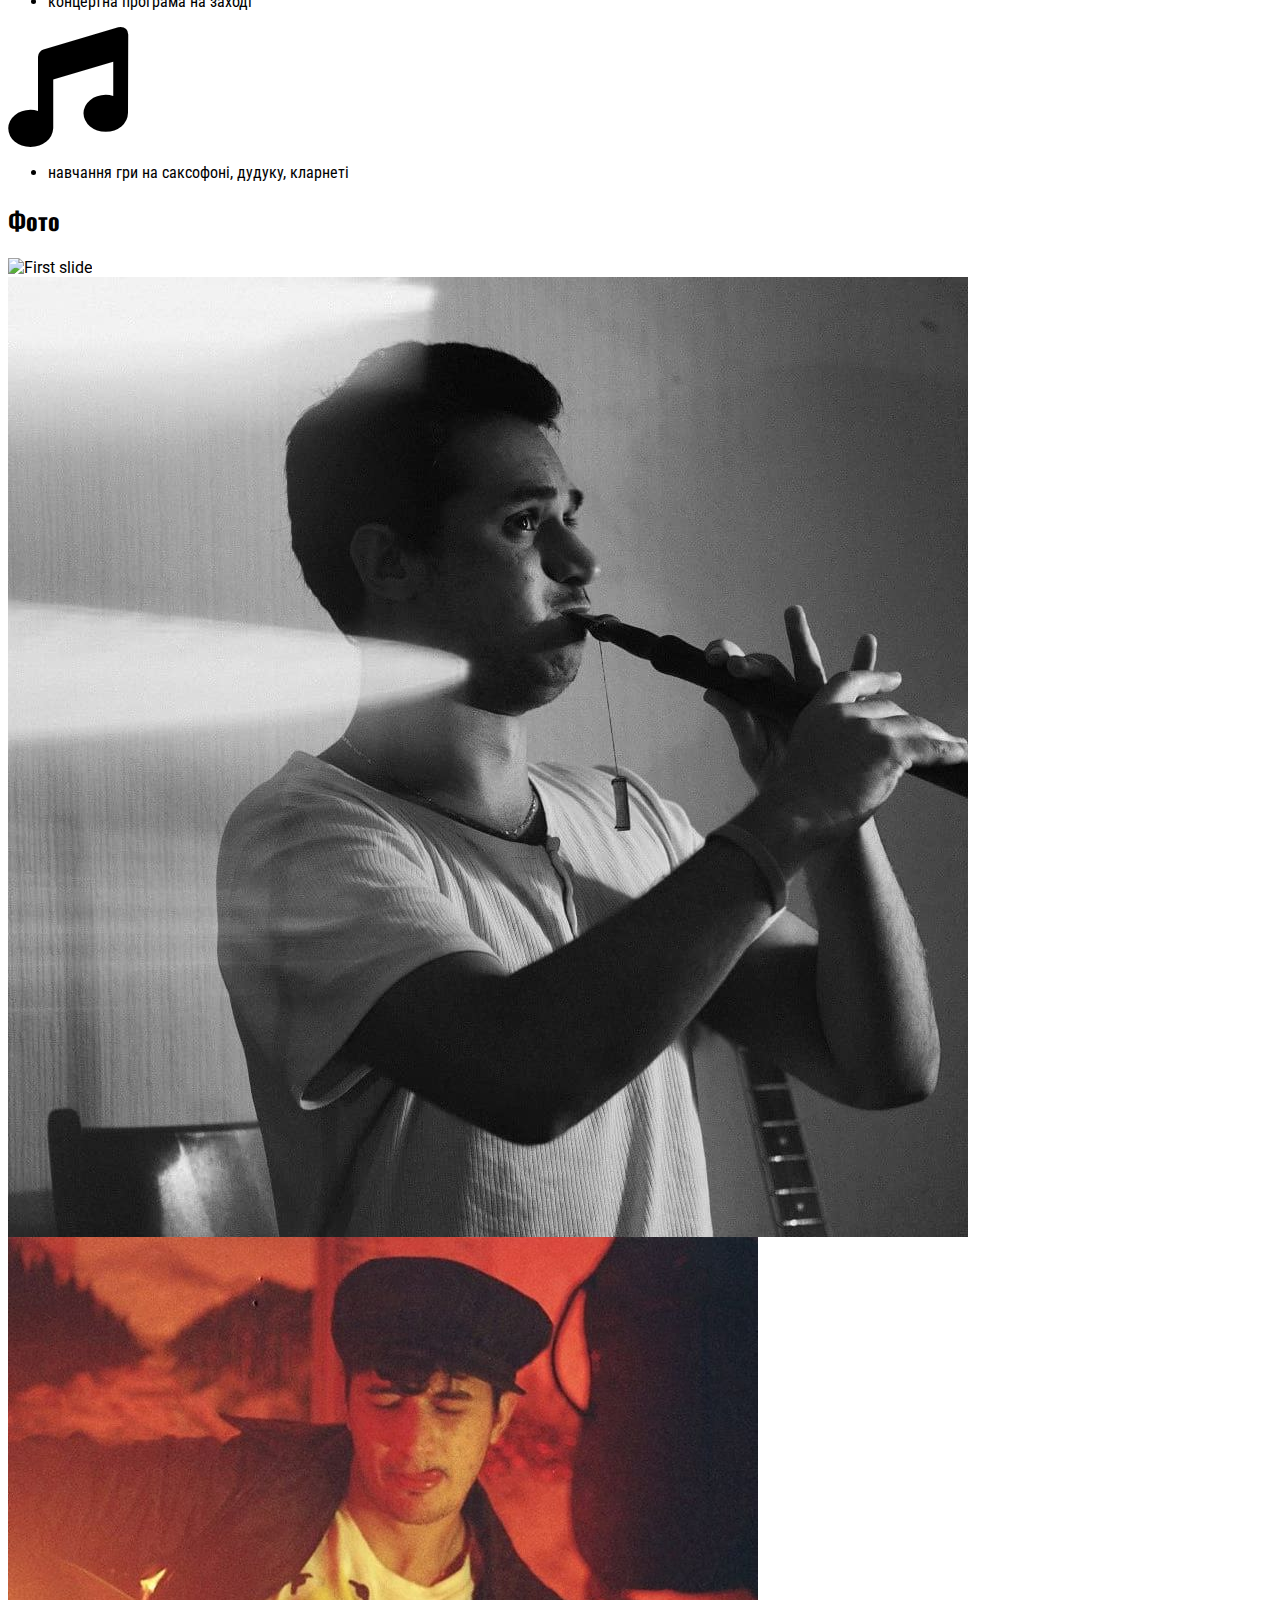
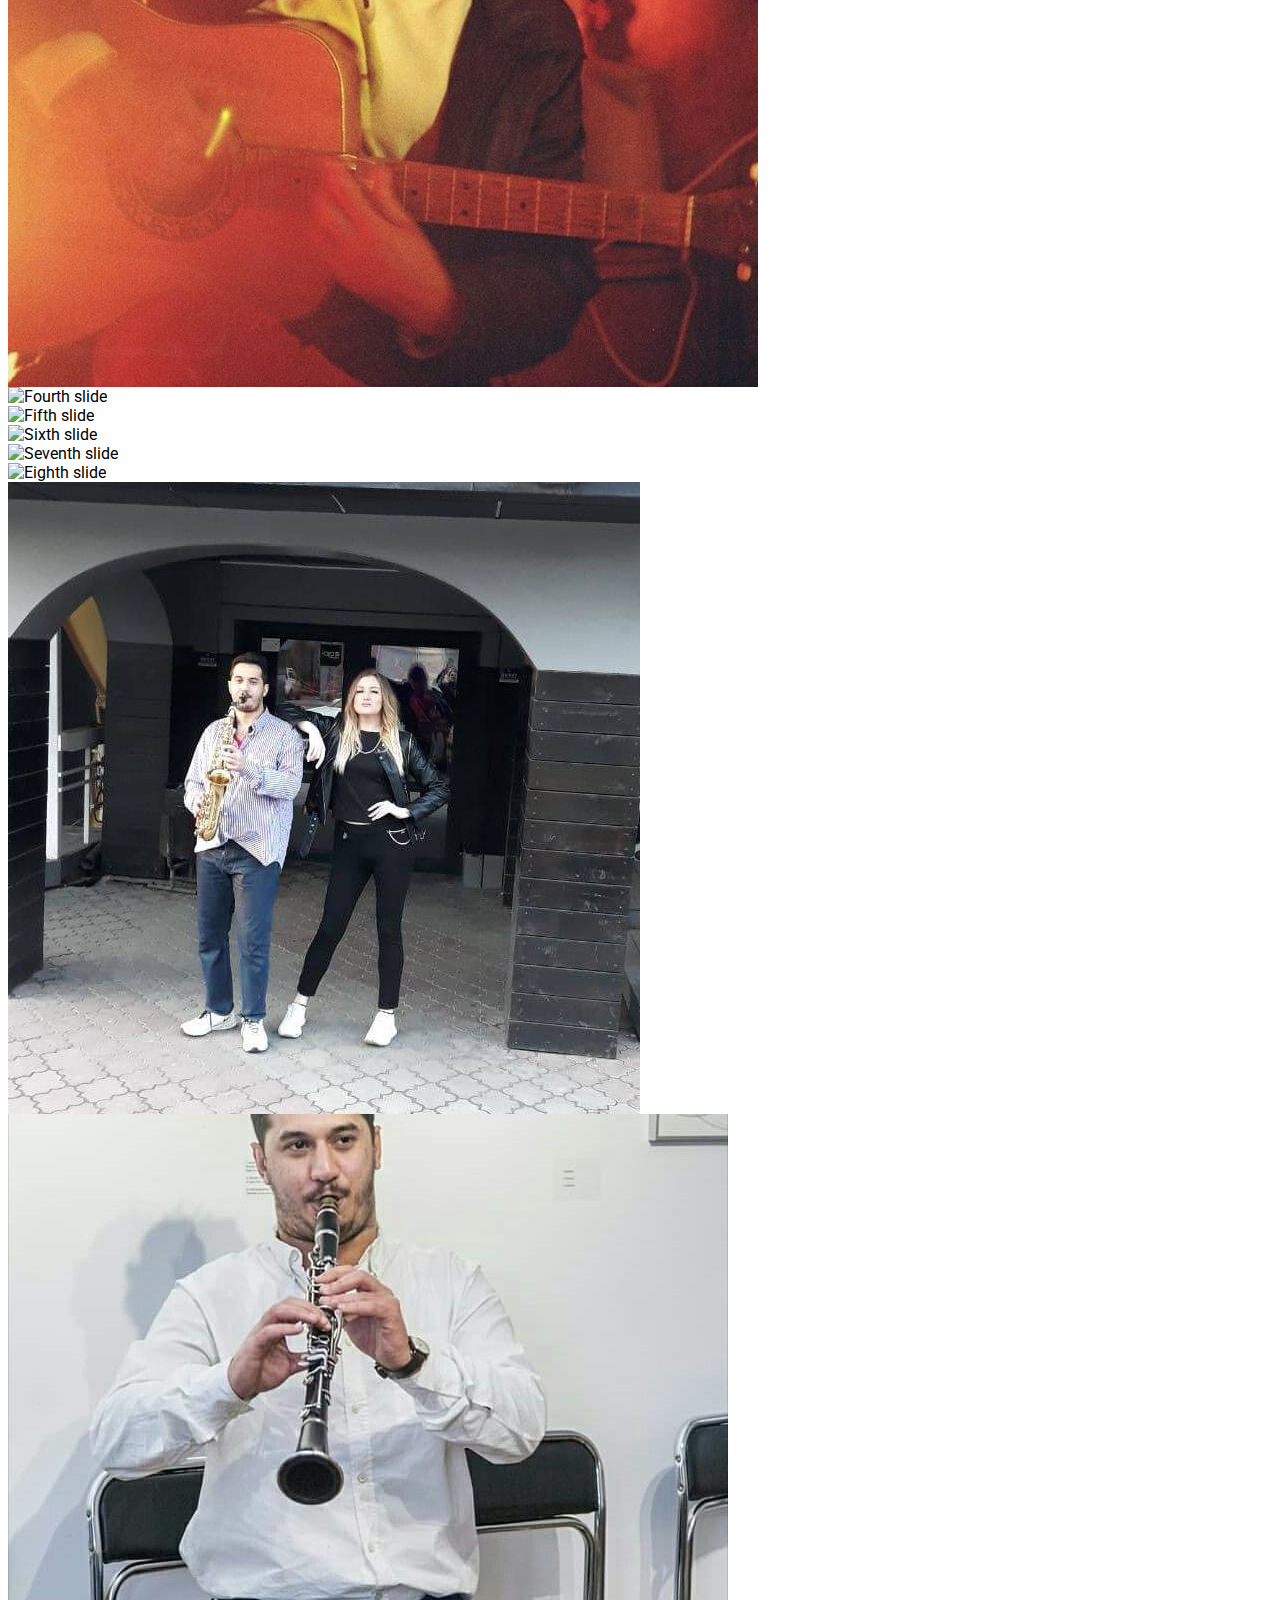
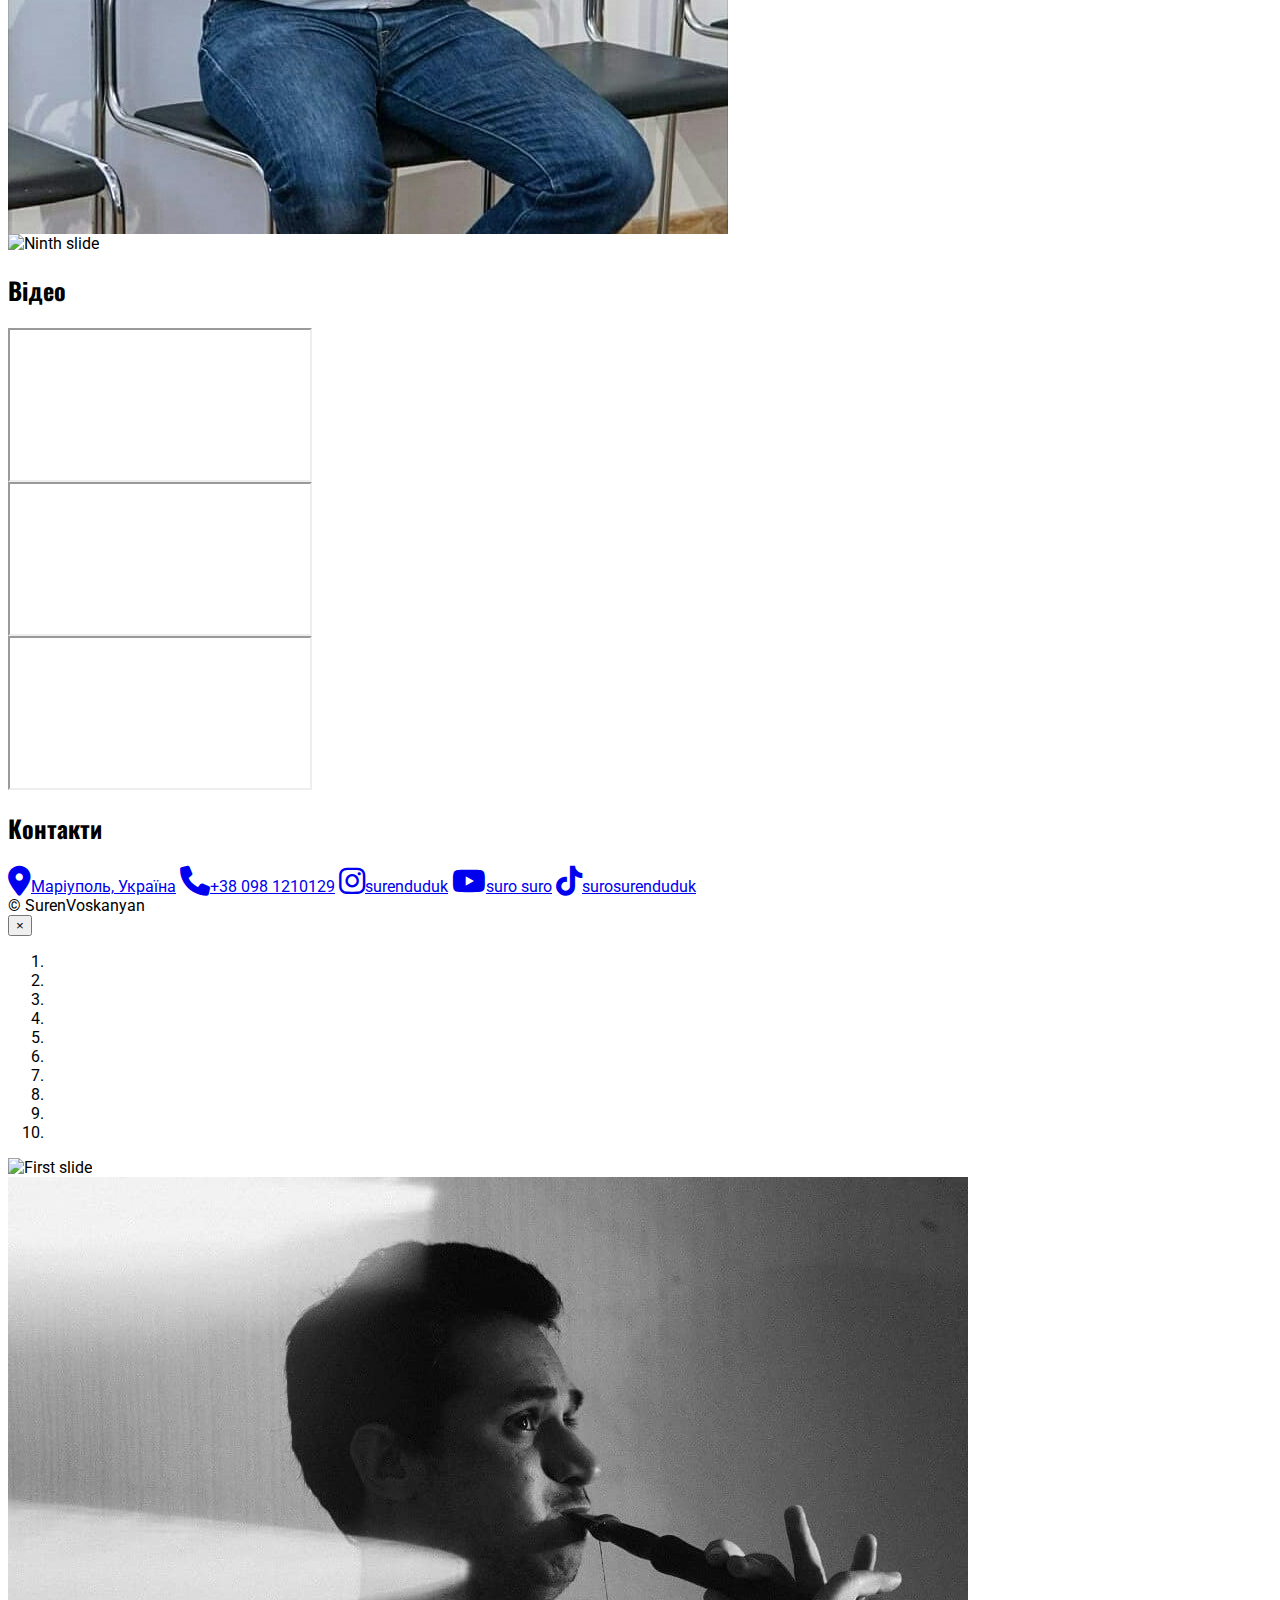
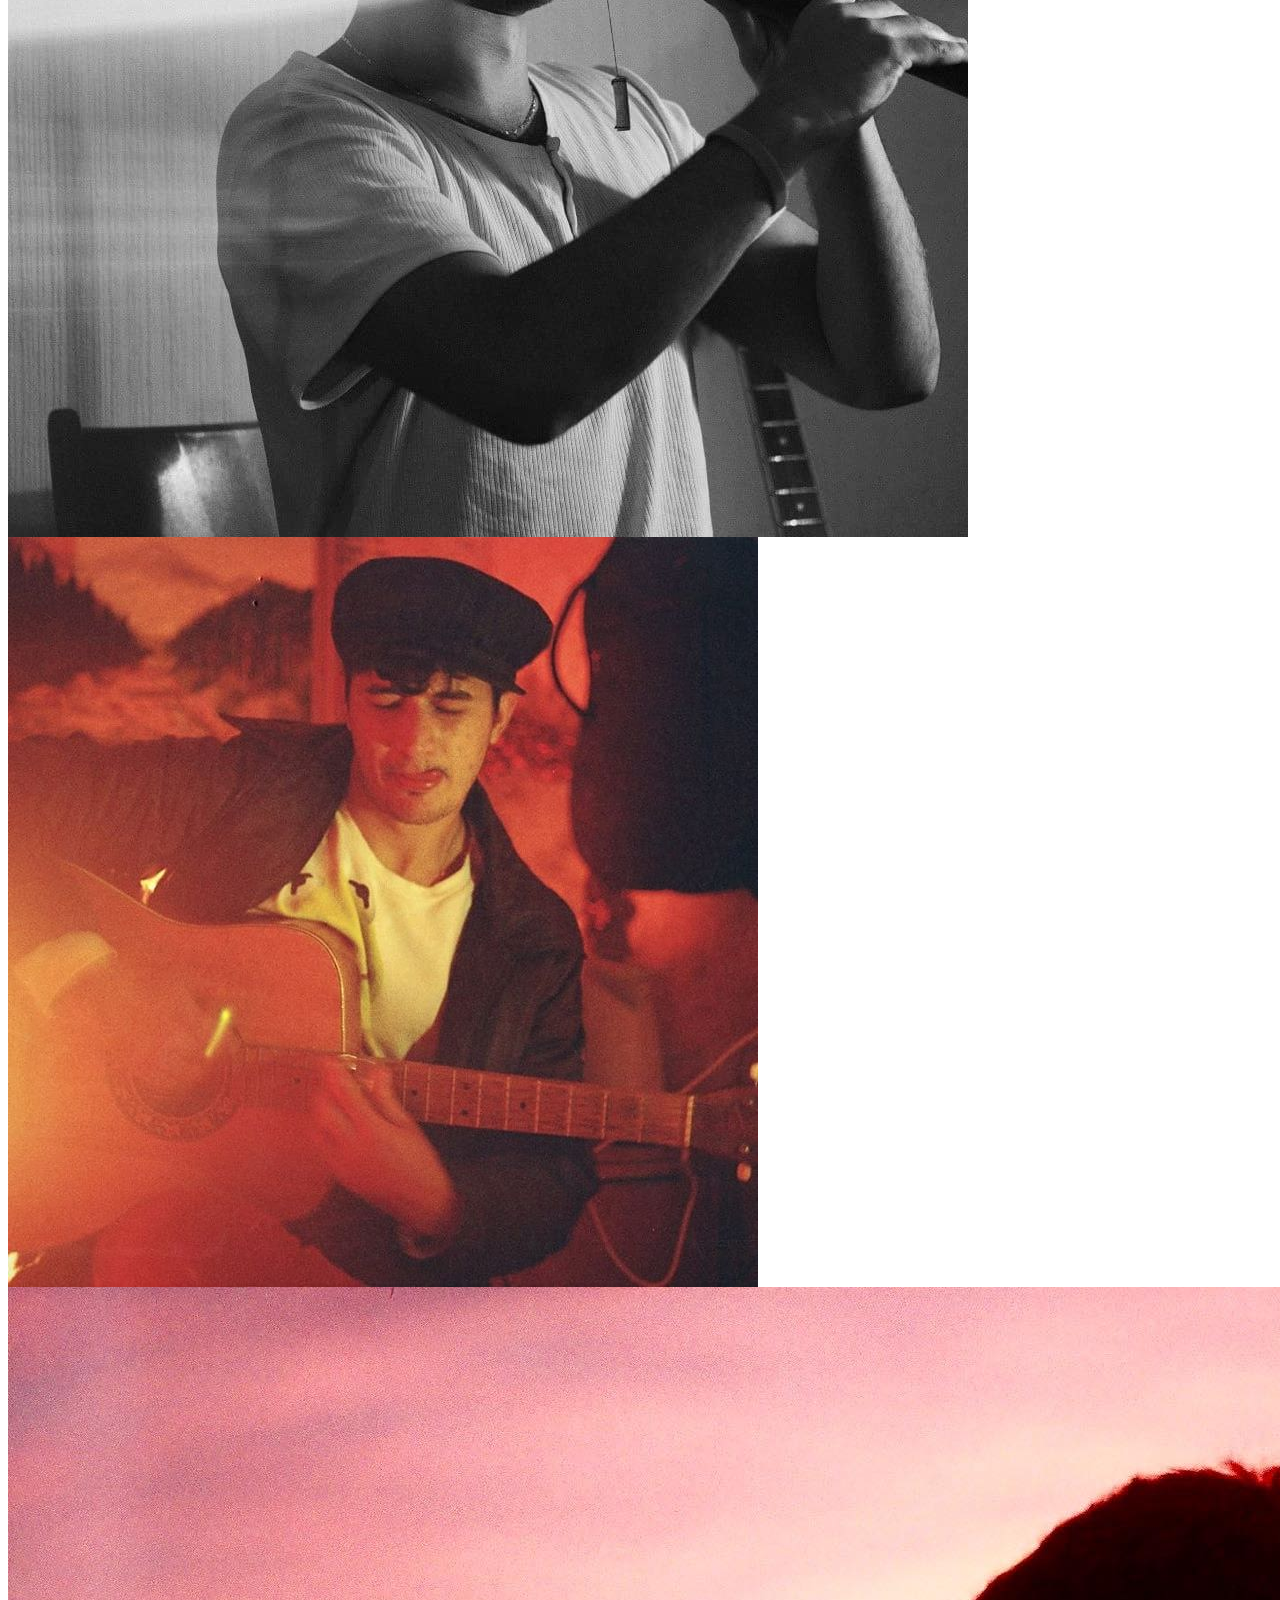
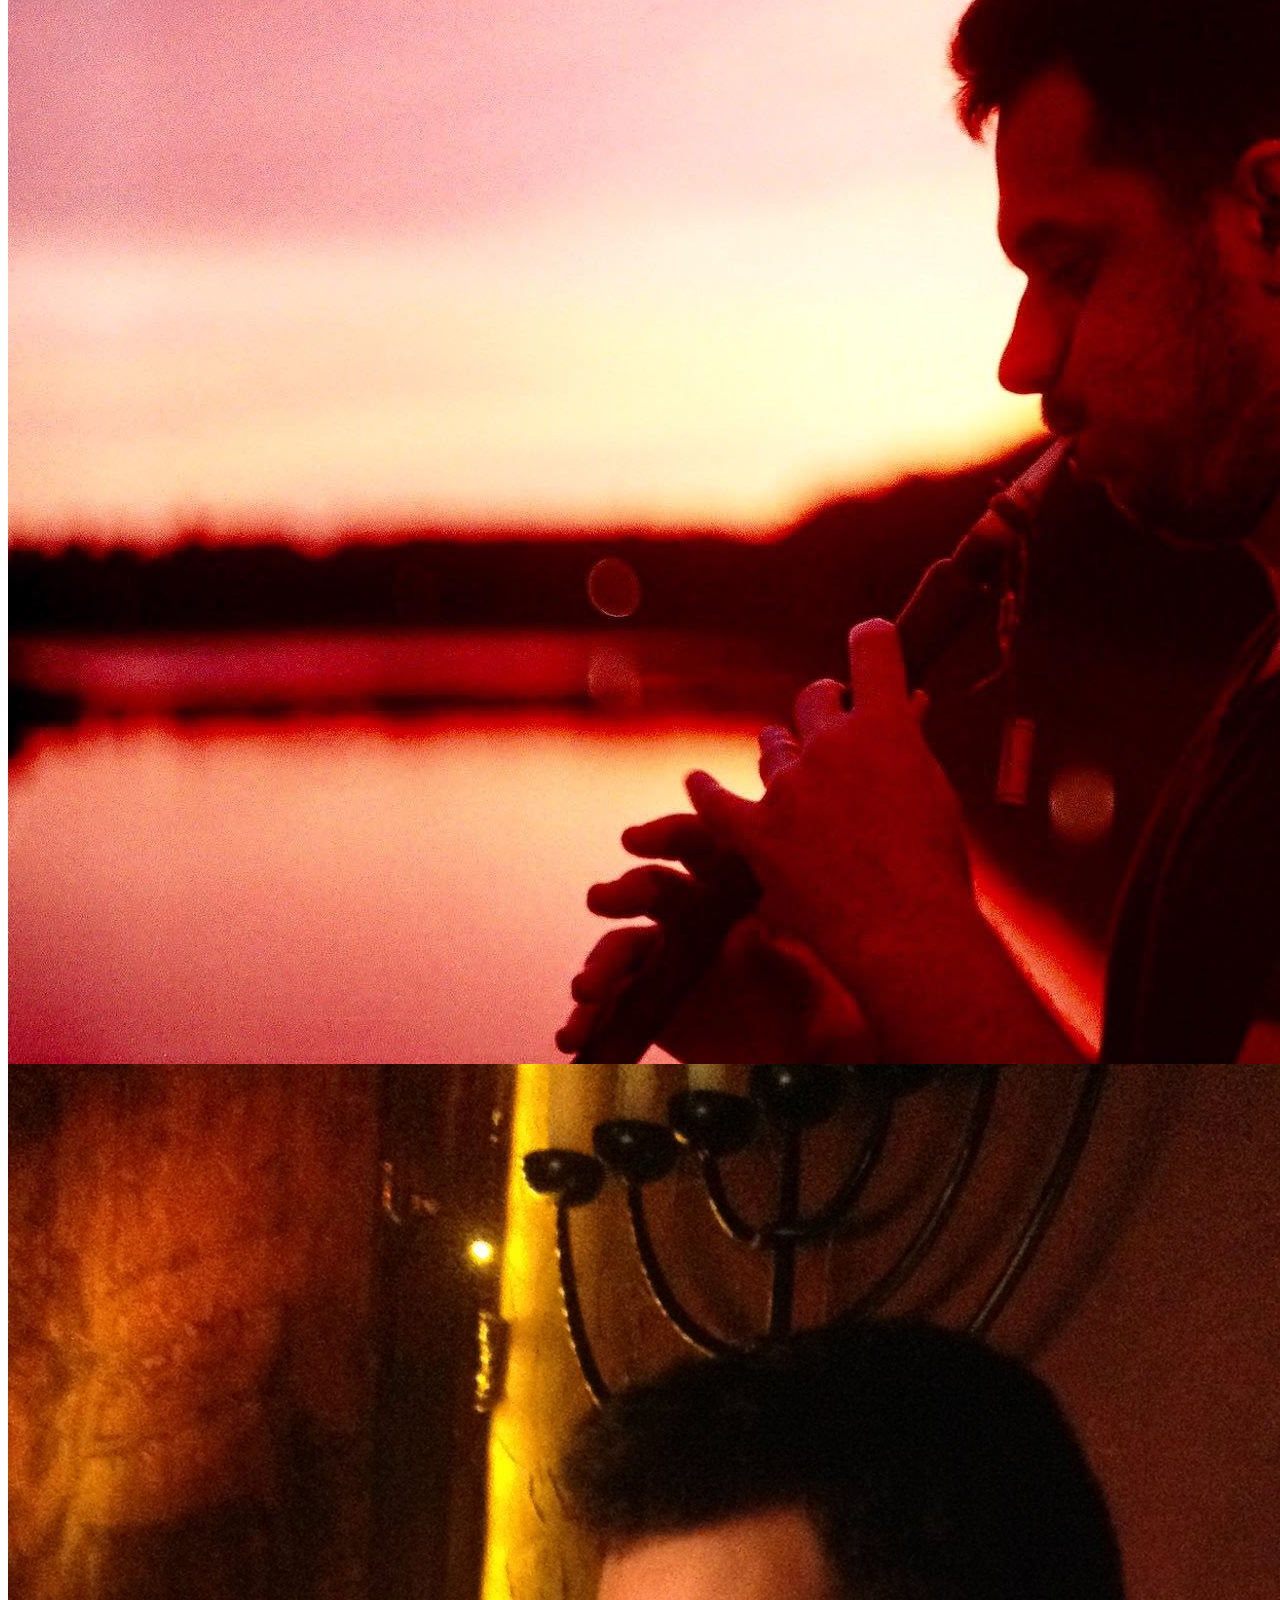
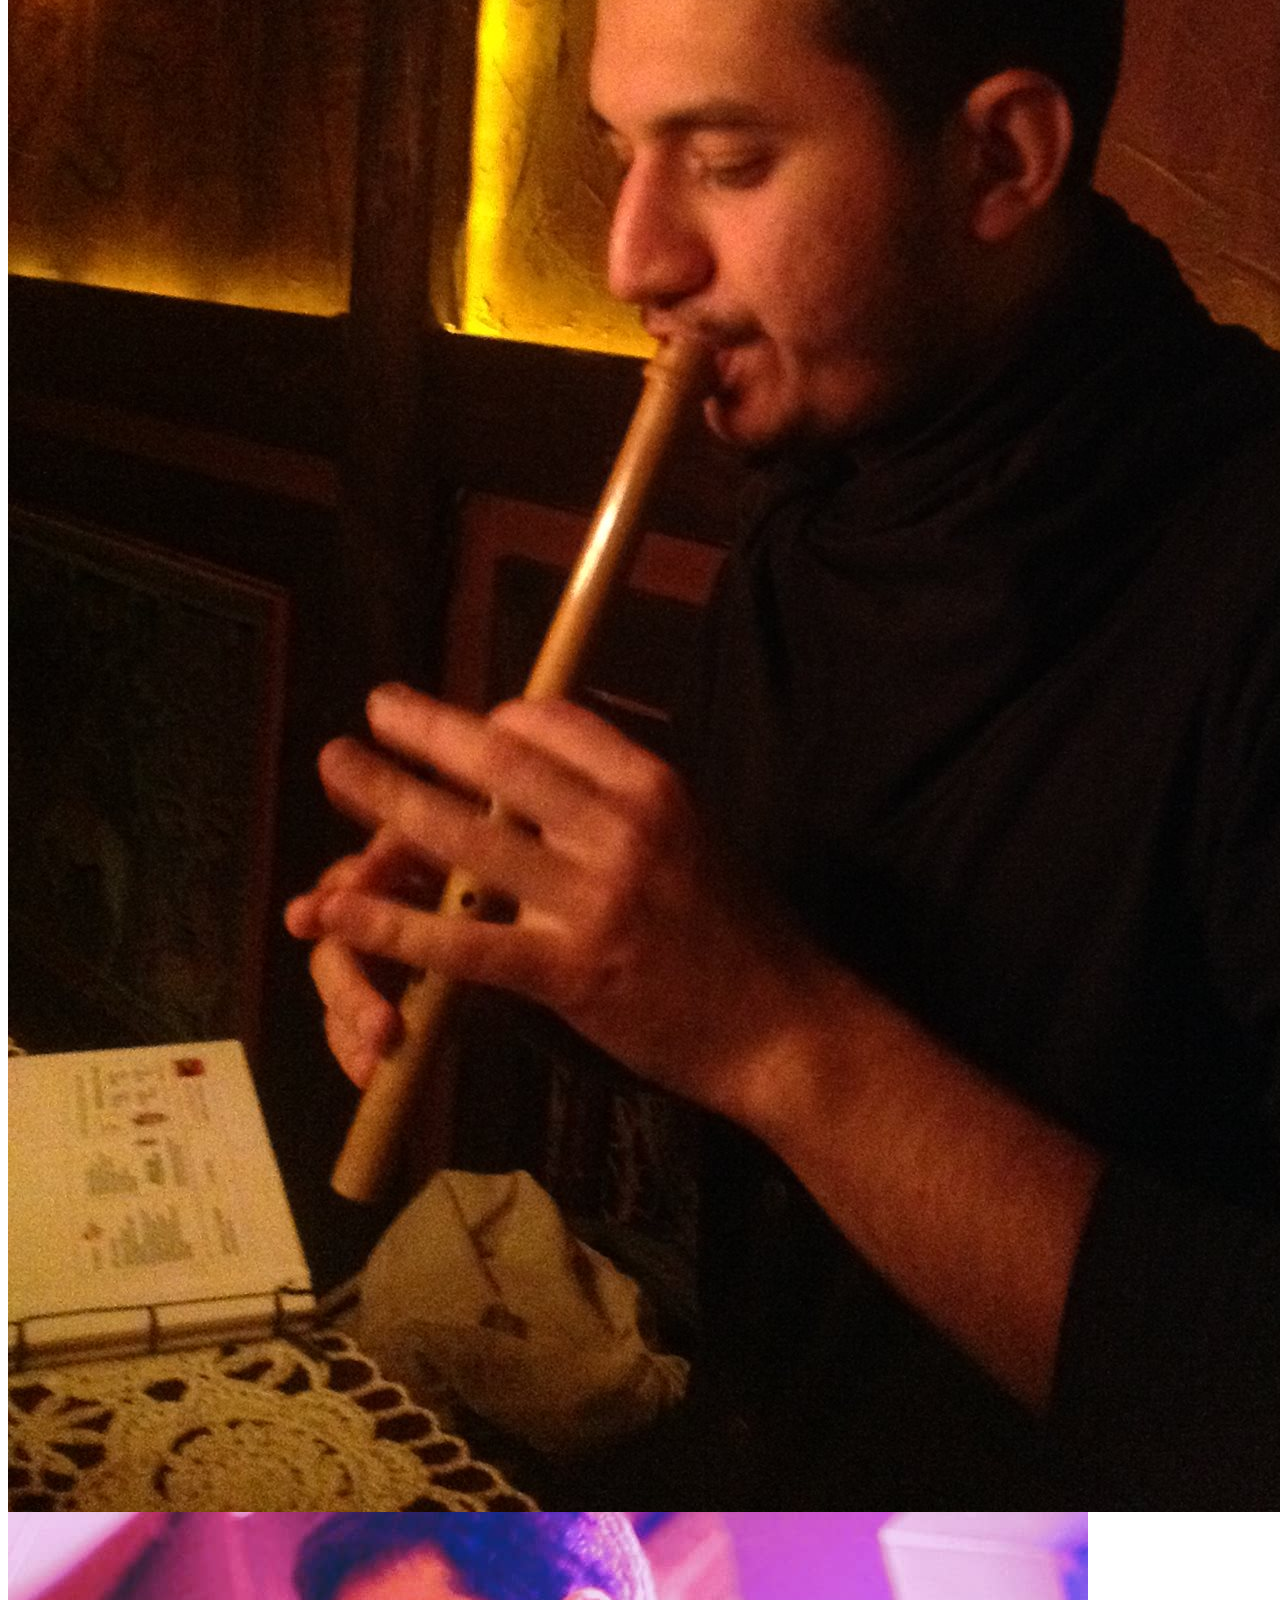
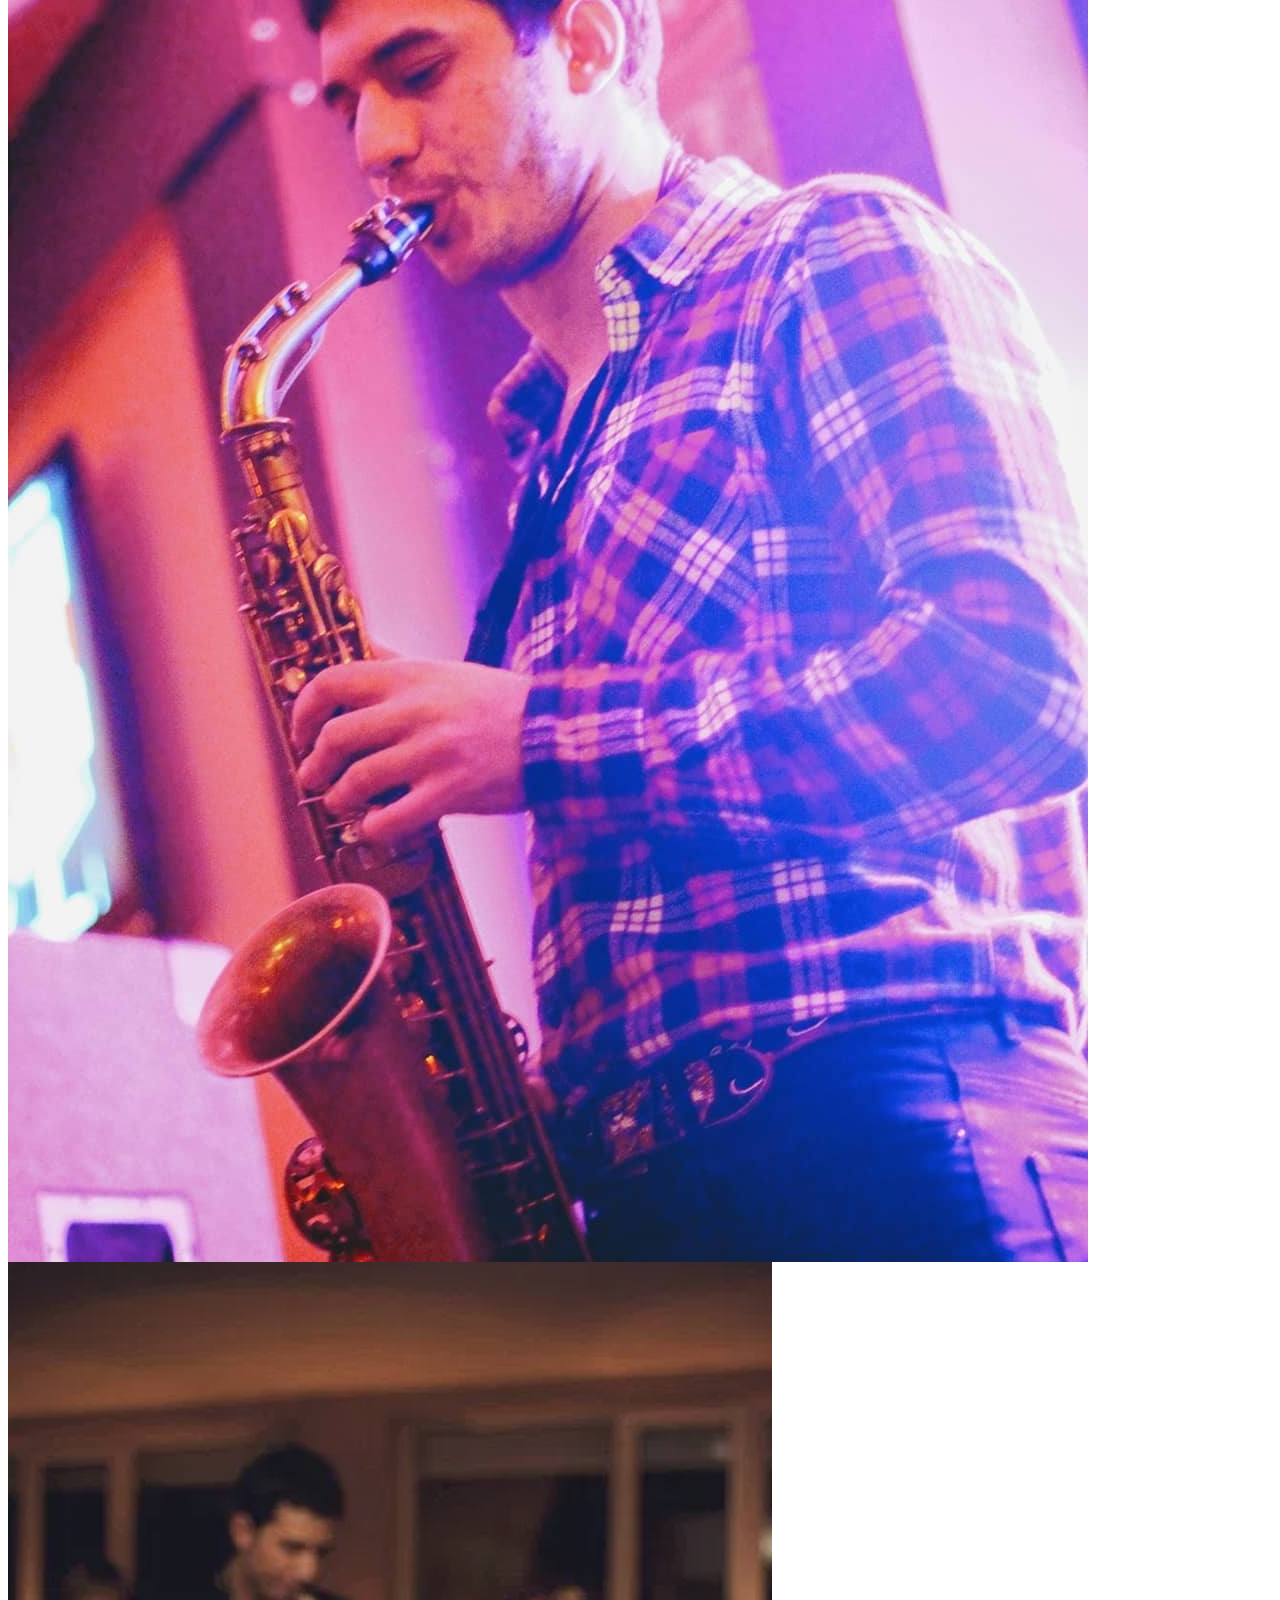
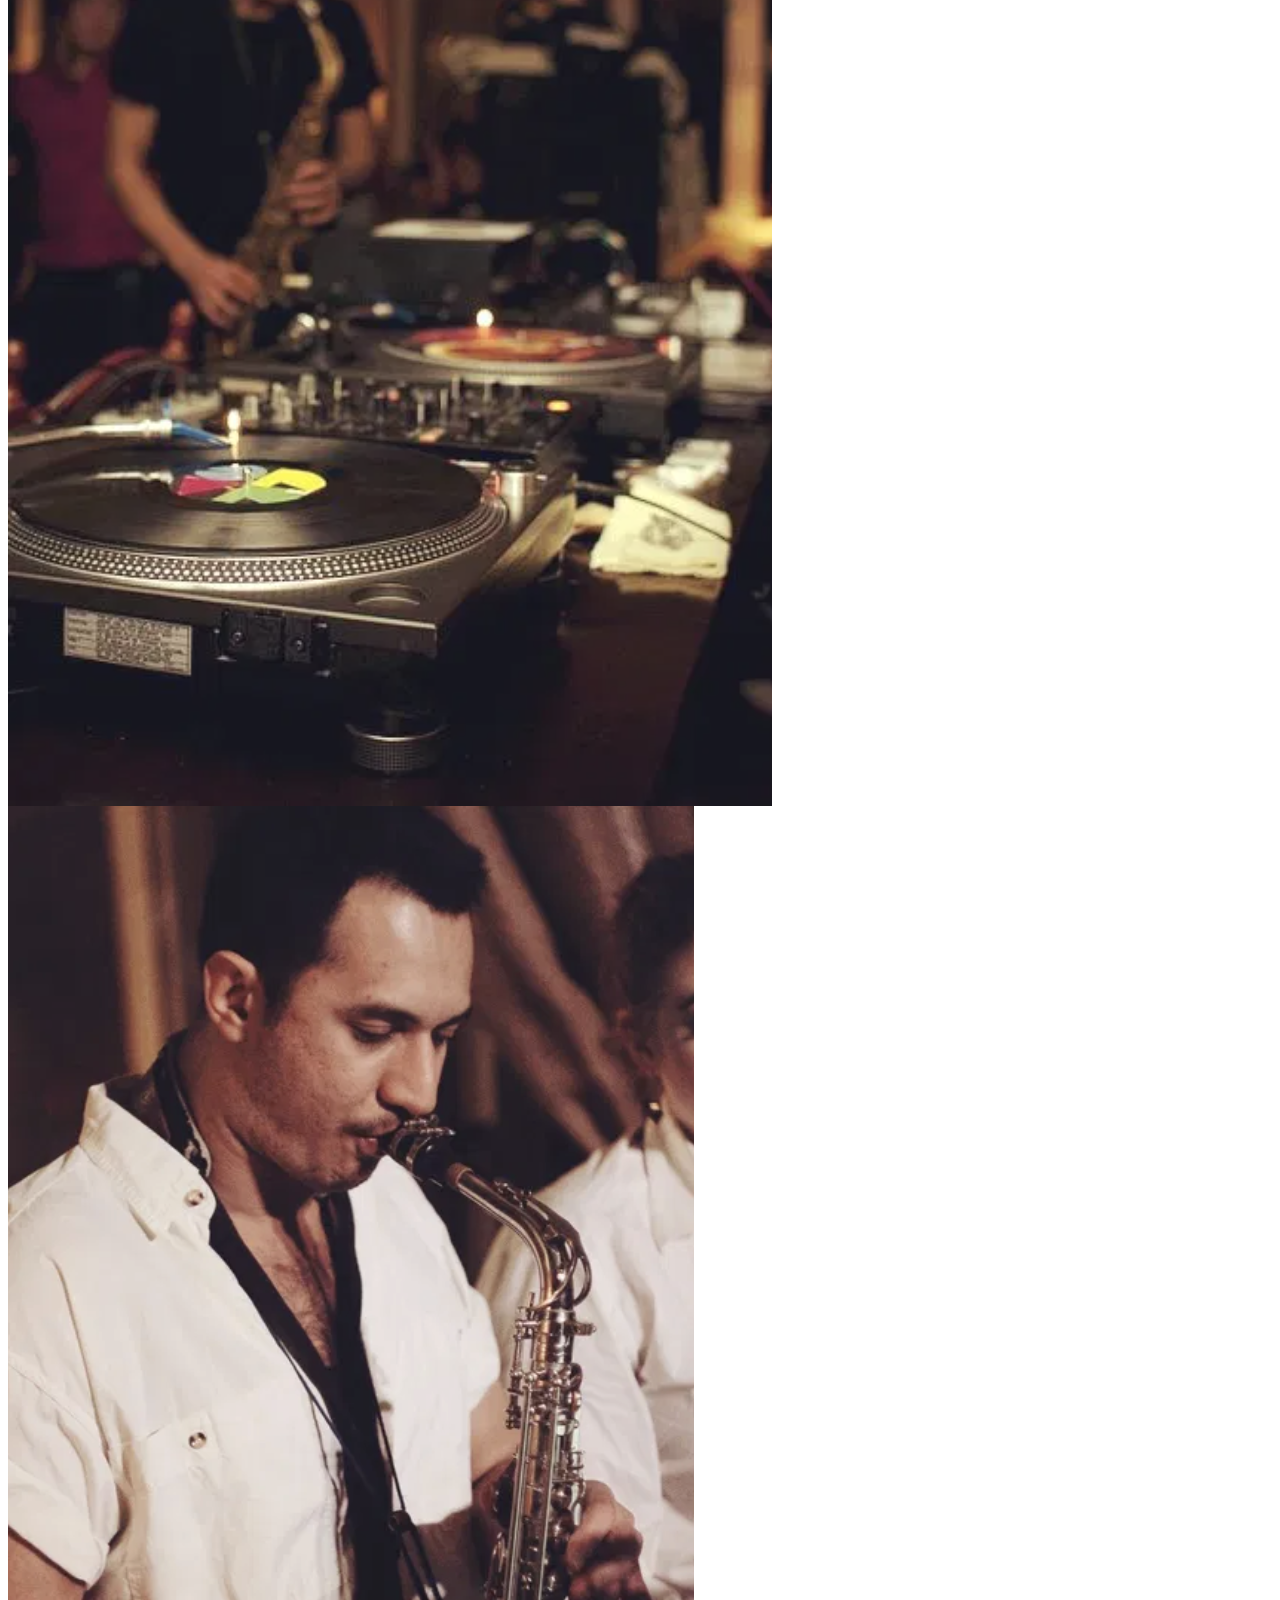
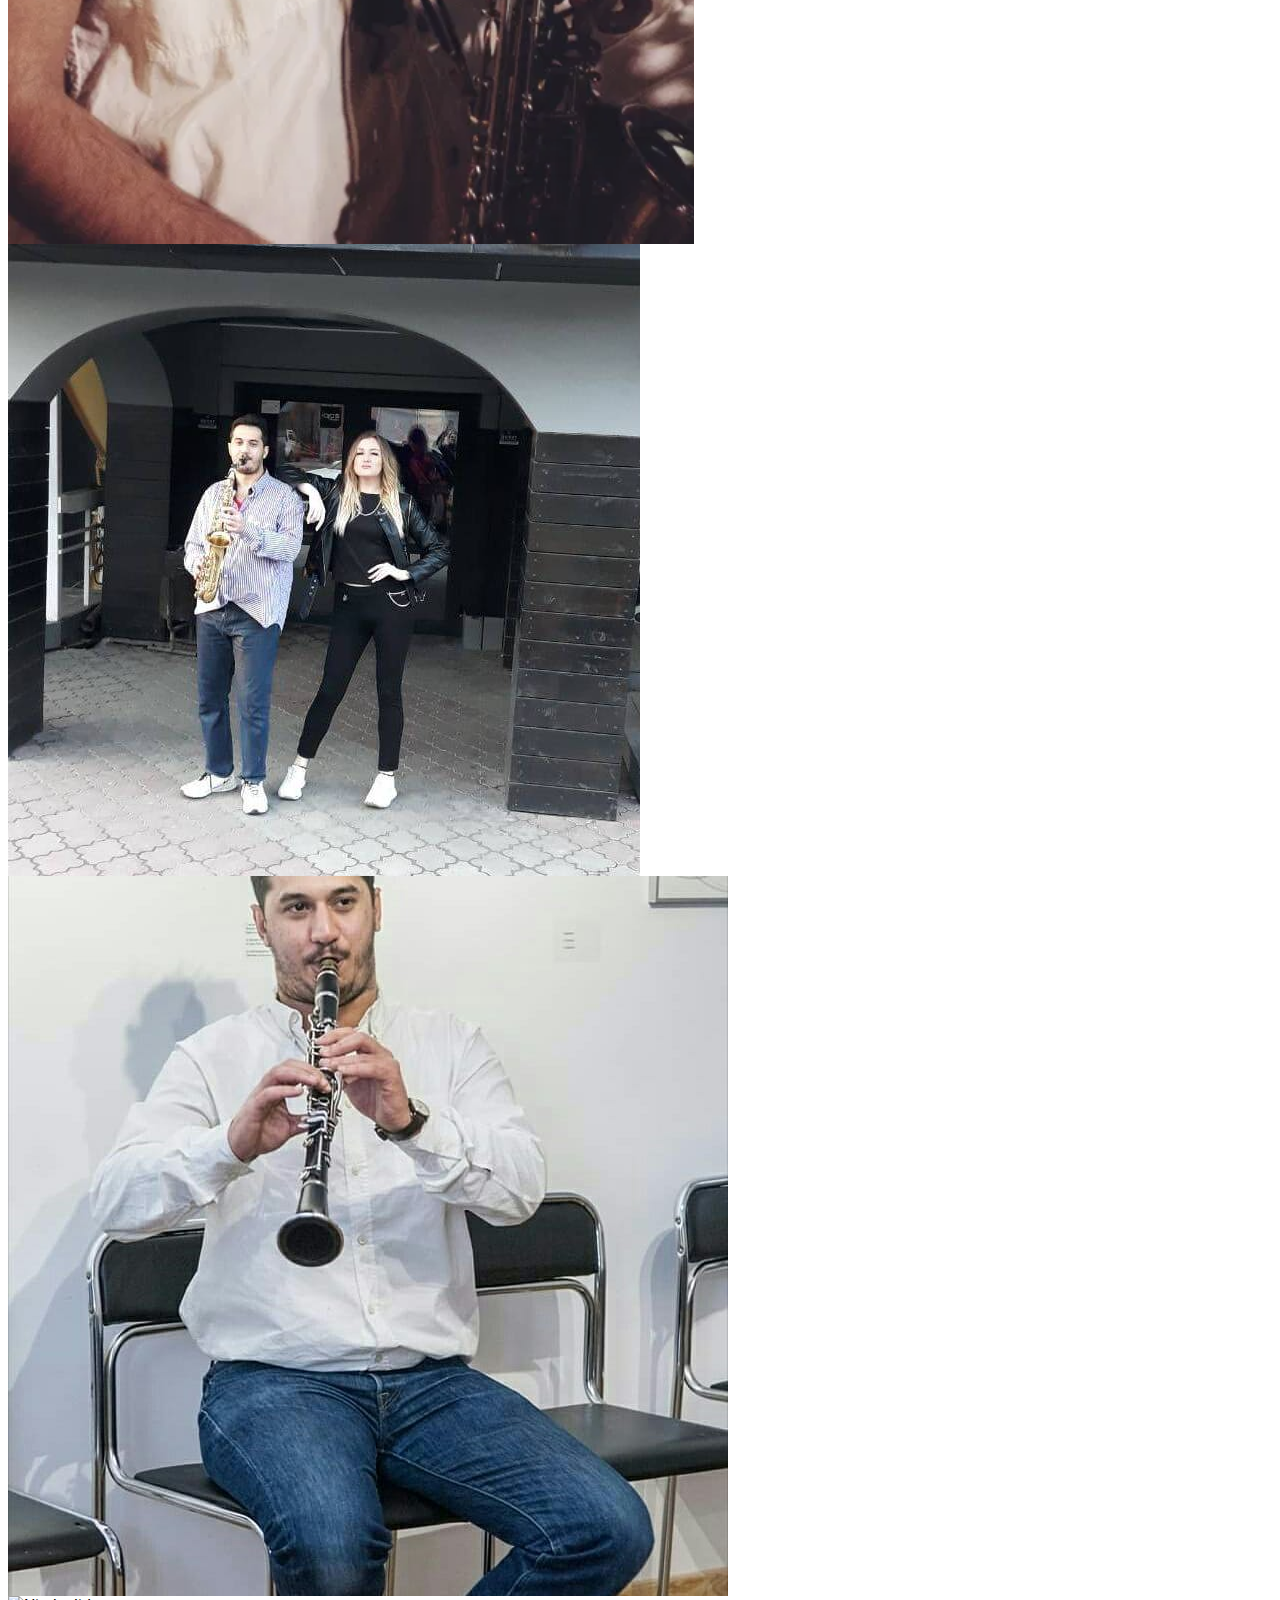
==== commit e8f4c71c: "Update index.html" ====
--- a/index.html
+++ b/index.html
@@ -6,6 +6,7 @@
 		<meta name="description" content="Професійний музикант, саксофоніст та лауреат міжнародних конкурсів з великим досвідом роботи як сольно, так і з різними колективами."/>
 		<meta property="og:description" content="Сурен Восканян - профессиональный музыкант, саксофонист и лауреат международных конкурсов.">
 		<meta name="google-site-verification" content="wCO0cdBeNwSh0iQDwTzv04UwUqSn5IJJ7G1CL4BVByM" />
+		<meta property="og:image" content="img/portfolio/gallery-img-3-sm.jpg" />
 		<title>Suren Voskanyan</title>
 		<link rel="stylesheet" href="https://stackpath.bootstrapcdn.com/bootstrap/4.5.0/css/bootstrap.min.css" integrity="sha384-9aIt2nRpC12Uk9gS9baDl411NQApFmC26EwAOH8WgZl5MYYxFfc+NcPb1dKGj7Sk" crossorigin="anonymous">
 		<link rel="stylesheet" href="https://cdnjs.cloudflare.com/ajax/libs/font-awesome/6.0.0/css/all.min.css">
@@ -71,7 +72,7 @@
 		<main>
 			<div id="services" class="bg-dark py-4">
 				<div class="container">
-					<h2 class="text-warning text-center">Услуги</h2>
+					<h2 class="text-warning text-center">Послуги</h2>
 					<div class="row text-light">
 						<div class="col-md-3">
 							<span style="font-size: 120px;" class="mb-3 d-block fa-solid fa-hand-holding-heart icon-large text-center text-warning"></span>
@@ -164,7 +165,7 @@
 			</div>
 			<!-- video -->
 			<div id="video" class="py-4 bg-dark">
-				<h2 class="text-center text-warning mb-4">Видео</h2>
+				<h2 class="text-center text-warning mb-4">Відео</h2>
 				<div class="container">
 					<div class="row">
 						<div class="col-md-6 mb-4">
@@ -174,8 +175,8 @@
 						</div>
 						<div class="col-md-6 mb-4">
 							<div class="embed-responsive embed-responsive-16by9">
-						    	<iframe class="embed-responsive-item" src="https://www.youtube.com/embed/FxPby0jv6uM"></iframe>
-						    </div>
+								<iframe class="embed-responsive-item" src="https://www.youtube.com/embed/xUgHWMOy0Ag?si=Uc63l3fznSkP5zsL"></iframe>
+						     </div>
 						</div>
 						<div class="col-md-6 mb-4">
 							<div class="embed-responsive embed-responsive-16by9">
@@ -187,7 +188,7 @@
 			</div>
 			<!-- contacts -->
 			<div id="contacts" class="py-4">
-				<h2 class="text-center mb-4">Контакты</h2>
+				<h2 class="text-center mb-4">Контакти</h2>
 				<div class="container">
 					<div class="row">
 						<div class="m-auto d-flex">
